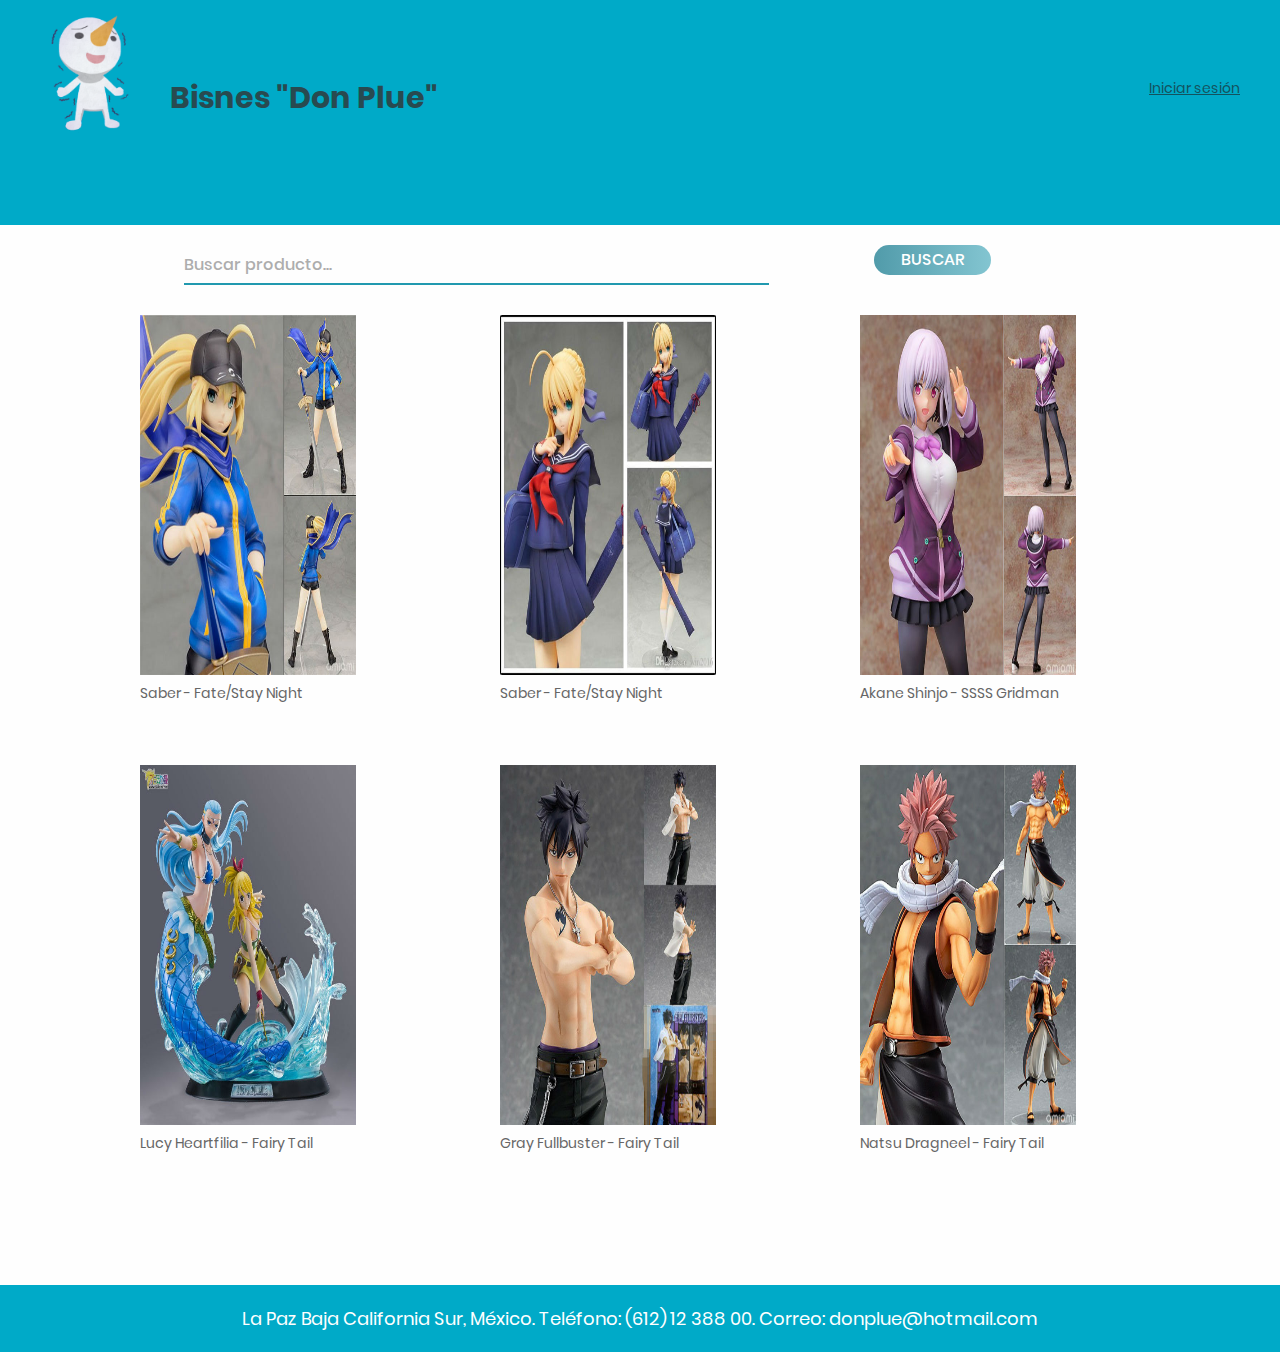
==== Inicio/index.html @ b4b6e998 "Inicio" ====
<!DOCTYPE html>
<html lang="es">
<head>
	<title>Inicio</title>
	<meta charset="UTF-8">
	<meta name="viewport" content="width=device-width, initial-scale=1">
	<link rel="icon" type="image/png" href="images/icons/pluee.png"/>
	<link rel="stylesheet" type="text/css" href="fonts/font-awesome-4.7.0/css/font-awesome.min.css">
	<link rel="stylesheet" type="text/css" href="fonts/iconic/css/material-design-iconic-font.min.css">
	<link rel="stylesheet" type="text/css" href="css/util.css">
	<link rel="stylesheet" type="text/css" href="css/main.css">
</head>
<body style="background: #FEFEFE" >	
	<div class="fondoHeader p-l-50">
		<img src="images/pluue.png" style="max-width:20%;width:auto;height:auto;" class="p-t-15">

		<span class="login100-form-title p-l-120">
			Bisnes "Don Plue"
		</span>

		<div class="flex-col-r p-r-40 inicio">
			<span class="right-auto">
				<a href="#">
					Iniciar sesión
				</a>
			</span>
		</div>
	</div>
	<main class="content">
		<div class="container-fluid">
			<div>
				<div class="">
					<input class="wrap-input100 input100" type="text" placeholder="Buscar producto...">

					<div class="container-login100-form-btn">
						<div class="wrap-login100-form-btn">
							<div class="login100-form-bgbtn"></div>
							<button class="login100-form-btn">
								Buscar
							</button>
						</div>
					</div>
				</div>
			</div>

			<div class="m-l-20">
				<div class="flex-c">
					<div class="noticia m-l-60">
						<img class ="not"src="images/saber.jpg">
						<p> Saber - Fate/Stay Night
					</div>
					<div class="noticia">
						<img class ="not"src="images/sabeer.jpg">
						<p> Saber - Fate/Stay Night
					</div>
					<div class="noticia">
						<img class ="not"src="images/ss.jpg">
						<p> Akane Shinjo - SSSS Gridman
					</div>
							
				</div>

				<div class="flex-c">
					<div class="noticia m-l-60">
						<img class ="not"src="images/lucy.jpg">
						<p> Lucy Heartfilia - Fairy Tail 
					</div>
					<div class="noticia">
						<img class ="not"src="images/gray.jpg">
						<p> Gray Fullbuster - Fairy Tail
					</div>
					<div class="noticia">
						<img class ="not"src="images/natsu.jpg">
						<p> Natsu Dragneel - Fairy Tail
					</div>	
				</div>
			</div>
		</div>
	</main>

	<footer class="footer fs-18 m-t-70">
		La Paz Baja California Sur, México. Teléfono: (612) 12 388 00. Correo: donplue@hotmail.com  	
	</footer> 
	

	<div id="dropDownSelect1"></div>
	
	<script src="js/main.js"></script>

</body>
</html>
---- Inicio/fonts/iconic/css/material-design-iconic-font.min.css ----
@font-face{font-family:Material-Design-Iconic-Font;src:url(../fonts/Material-Design-Iconic-Font.woff2?v=2.2.0) format('woff2'),url(../fonts/Material-Design-Iconic-Font.woff?v=2.2.0) format('woff'),url(../fonts/Material-Design-Iconic-Font.ttf?v=2.2.0) format('truetype')}.zmdi{display:inline-block;font:normal normal normal 14px/1 'Material-Design-Iconic-Font';font-size:inherit;text-rendering:auto;-webkit-font-smoothing:antialiased;-moz-osx-font-smoothing:grayscale}.zmdi-hc-lg{font-size:1.33333333em;line-height:.75em;vertical-align:-15%}.zmdi-hc-2x{font-size:2em}.zmdi-hc-3x{font-size:3em}.zmdi-hc-4x{font-size:4em}.zmdi-hc-5x{font-size:5em}.zmdi-hc-fw{width:1.28571429em;text-align:center}.zmdi-hc-ul{padding-left:0;margin-left:2.14285714em;list-style-type:none}.zmdi-hc-ul>li{position:relative}.zmdi-hc-li{position:absolute;left:-2.14285714em;width:2.14285714em;top:.14285714em;text-align:center}.zmdi-hc-li.zmdi-hc-lg{left:-1.85714286em}.zmdi-hc-border{padding:.1em .25em;border:solid .1em #9e9e9e;border-radius:2px}.zmdi-hc-border-circle{padding:.1em .25em;border:solid .1em #9e9e9e;border-radius:50%}.zmdi.pull-left{float:left;margin-right:.15em}.zmdi.pull-right{float:right;margin-left:.15em}.zmdi-hc-spin{-webkit-animation:zmdi-spin 1.5s infinite linear;animation:zmdi-spin 1.5s infinite linear}.zmdi-hc-spin-reverse{-webkit-animation:zmdi-spin-reverse 1.5s infinite linear;animation:zmdi-spin-reverse 1.5s infinite linear}@-webkit-keyframes zmdi-spin{0%{-webkit-transform:rotate(0deg);transform:rotate(0deg)}100%{-webkit-transform:rotate(359deg);transform:rotate(359deg)}}@keyframes zmdi-spin{0%{-webkit-transform:rotate(0deg);transform:rotate(0deg)}100%{-webkit-transform:rotate(359deg);transform:rotate(359deg)}}@-webkit-keyframes zmdi-spin-reverse{0%{-webkit-transform:rotate(0deg);transform:rotate(0deg)}100%{-webkit-transform:rotate(-359deg);transform:rotate(-359deg)}}@keyframes zmdi-spin-reverse{0%{-webkit-transform:rotate(0deg);transform:rotate(0deg)}100%{-webkit-transform:rotate(-359deg);transform:rotate(-359deg)}}.zmdi-hc-rotate-90{-webkit-transform:rotate(90deg);-ms-transform:rotate(90deg);transform:rotate(90deg)}.zmdi-hc-rotate-180{-webkit-transform:rotate(180deg);-ms-transform:rotate(180deg);transform:rotate(180deg)}.zmdi-hc-rotate-270{-webkit-transform:rotate(270deg);-ms-transform:rotate(270deg);transform:rotate(270deg)}.zmdi-hc-flip-horizontal{-webkit-transform:scale(-1,1);-ms-transform:scale(-1,1);transform:scale(-1,1)}.zmdi-hc-flip-vertical{-webkit-transform:scale(1,-1);-ms-transform:scale(1,-1);transform:scale(1,-1)}.zmdi-hc-stack{position:relative;display:inline-block;width:2em;height:2em;line-height:2em;vertical-align:middle}.zmdi-hc-stack-1x,.zmdi-hc-stack-2x{position:absolute;left:0;width:100%;text-align:center}.zmdi-hc-stack-1x{line-height:inherit}.zmdi-hc-stack-2x{font-size:2em}.zmdi-hc-inverse{color:#fff}.zmdi-3d-rotation:before{content:'\f101'}.zmdi-airplane-off:before{content:'\f102'}.zmdi-airplane:before{content:'\f103'}.zmdi-album:before{content:'\f104'}.zmdi-archive:before{content:'\f105'}.zmdi-assignment-account:before{content:'\f106'}.zmdi-assignment-alert:before{content:'\f107'}.zmdi-assignment-check:before{content:'\f108'}.zmdi-assignment-o:before{content:'\f109'}.zmdi-assignment-return:before{content:'\f10a'}.zmdi-assignment-returned:before{content:'\f10b'}.zmdi-assignment:before{content:'\f10c'}.zmdi-attachment-alt:before{content:'\f10d'}.zmdi-attachment:before{content:'\f10e'}.zmdi-audio:before{content:'\f10f'}.zmdi-badge-check:before{content:'\f110'}.zmdi-balance-wallet:before{content:'\f111'}.zmdi-balance:before{content:'\f112'}.zmdi-battery-alert:before{content:'\f113'}.zmdi-battery-flash:before{content:'\f114'}.zmdi-battery-unknown:before{content:'\f115'}.zmdi-battery:before{content:'\f116'}.zmdi-bike:before{content:'\f117'}.zmdi-block-alt:before{content:'\f118'}.zmdi-block:before{content:'\f119'}.zmdi-boat:before{content:'\f11a'}.zmdi-book-image:before{content:'\f11b'}.zmdi-book:before{content:'\f11c'}.zmdi-bookmark-outline:before{content:'\f11d'}.zmdi-bookmark:before{content:'\f11e'}.zmdi-brush:before{content:'\f11f'}.zmdi-bug:before{content:'\f120'}.zmdi-bus:before{content:'\f121'}.zmdi-cake:before{content:'\f122'}.zmdi-car-taxi:before{content:'\f123'}.zmdi-car-wash:before{content:'\f124'}.zmdi-car:before{content:'\f125'}.zmdi-card-giftcard:before{content:'\f126'}.zmdi-card-membership:before{content:'\f127'}.zmdi-card-travel:before{content:'\f128'}.zmdi-card:before{content:'\f129'}.zmdi-case-check:before{content:'\f12a'}.zmdi-case-download:before{content:'\f12b'}.zmdi-case-play:before{content:'\f12c'}.zmdi-case:before{content:'\f12d'}.zmdi-cast-connected:before{content:'\f12e'}.zmdi-cast:before{content:'\f12f'}.zmdi-chart-donut:before{content:'\f130'}.zmdi-chart:before{content:'\f131'}.zmdi-city-alt:before{content:'\f132'}.zmdi-city:before{content:'\f133'}.zmdi-close-circle-o:before{content:'\f134'}.zmdi-close-circle:before{content:'\f135'}.zmdi-close:before{content:'\f136'}.zmdi-cocktail:before{content:'\f137'}.zmdi-code-setting:before{content:'\f138'}.zmdi-code-smartphone:before{content:'\f139'}.zmdi-code:before{content:'\f13a'}.zmdi-coffee:before{content:'\f13b'}.zmdi-collection-bookmark:before{content:'\f13c'}.zmdi-collection-case-play:before{content:'\f13d'}.zmdi-collection-folder-image:before{content:'\f13e'}.zmdi-collection-image-o:before{content:'\f13f'}.zmdi-collection-image:before{content:'\f140'}.zmdi-collection-item-1:before{content:'\f141'}.zmdi-collection-item-2:before{content:'\f142'}.zmdi-collection-item-3:before{content:'\f143'}.zmdi-collection-item-4:before{content:'\f144'}.zmdi-collection-item-5:before{content:'\f145'}.zmdi-collection-item-6:before{content:'\f146'}.zmdi-collection-item-7:before{content:'\f147'}.zmdi-collection-item-8:before{content:'\f148'}.zmdi-collection-item-9-plus:before{content:'\f149'}.zmdi-collection-item-9:before{content:'\f14a'}.zmdi-collection-item:before{content:'\f14b'}.zmdi-collection-music:before{content:'\f14c'}.zmdi-collection-pdf:before{content:'\f14d'}.zmdi-collection-plus:before{content:'\f14e'}.zmdi-collection-speaker:before{content:'\f14f'}.zmdi-collection-text:before{content:'\f150'}.zmdi-collection-video:before{content:'\f151'}.zmdi-compass:before{content:'\f152'}.zmdi-cutlery:before{content:'\f153'}.zmdi-delete:before{content:'\f154'}.zmdi-dialpad:before{content:'\f155'}.zmdi-dns:before{content:'\f156'}.zmdi-drink:before{content:'\f157'}.zmdi-edit:before{content:'\f158'}.zmdi-email-open:before{content:'\f159'}.zmdi-email:before{content:'\f15a'}.zmdi-eye-off:before{content:'\f15b'}.zmdi-eye:before{content:'\f15c'}.zmdi-eyedropper:before{content:'\f15d'}.zmdi-favorite-outline:before{content:'\f15e'}.zmdi-favorite:before{content:'\f15f'}.zmdi-filter-list:before{content:'\f160'}.zmdi-fire:before{content:'\f161'}.zmdi-flag:before{content:'\f162'}.zmdi-flare:before{content:'\f163'}.zmdi-flash-auto:before{content:'\f164'}.zmdi-flash-off:before{content:'\f165'}.zmdi-flash:before{content:'\f166'}.zmdi-flip:before{content:'\f167'}.zmdi-flower-alt:before{content:'\f168'}.zmdi-flower:before{content:'\f169'}.zmdi-font:before{content:'\f16a'}.zmdi-fullscreen-alt:before{content:'\f16b'}.zmdi-fullscreen-exit:before{content:'\f16c'}.zmdi-fullscreen:before{content:'\f16d'}.zmdi-functions:before{content:'\f16e'}.zmdi-gas-station:before{content:'\f16f'}.zmdi-gesture:before{content:'\f170'}.zmdi-globe-alt:before{content:'\f171'}.zmdi-globe-lock:before{content:'\f172'}.zmdi-globe:before{content:'\f173'}.zmdi-graduation-cap:before{content:'\f174'}.zmdi-home:before{content:'\f175'}.zmdi-hospital-alt:before{content:'\f176'}.zmdi-hospital:before{content:'\f177'}.zmdi-hotel:before{content:'\f178'}.zmdi-hourglass-alt:before{content:'\f179'}.zmdi-hourglass-outline:before{content:'\f17a'}.zmdi-hourglass:before{content:'\f17b'}.zmdi-http:before{content:'\f17c'}.zmdi-image-alt:before{content:'\f17d'}.zmdi-image-o:before{content:'\f17e'}.zmdi-image:before{content:'\f17f'}.zmdi-inbox:before{content:'\f180'}.zmdi-invert-colors-off:before{content:'\f181'}.zmdi-invert-colors:before{content:'\f182'}.zmdi-key:before{content:'\f183'}.zmdi-label-alt-outline:before{content:'\f184'}.zmdi-label-alt:before{content:'\f185'}.zmdi-label-heart:before{content:'\f186'}.zmdi-label:before{content:'\f187'}.zmdi-labels:before{content:'\f188'}.zmdi-lamp:before{content:'\f189'}.zmdi-landscape:before{content:'\f18a'}.zmdi-layers-off:before{content:'\f18b'}.zmdi-layers:before{content:'\f18c'}.zmdi-library:before{content:'\f18d'}.zmdi-link:before{content:'\f18e'}.zmdi-lock-open:before{content:'\f18f'}.zmdi-lock-outline:before{content:'\f190'}.zmdi-lock:before{content:'\f191'}.zmdi-mail-reply-all:before{content:'\f192'}.zmdi-mail-reply:before{content:'\f193'}.zmdi-mail-send:before{content:'\f194'}.zmdi-mall:before{content:'\f195'}.zmdi-map:before{content:'\f196'}.zmdi-menu:before{content:'\f197'}.zmdi-money-box:before{content:'\f198'}.zmdi-money-off:before{content:'\f199'}.zmdi-money:before{content:'\f19a'}.zmdi-more-vert:before{content:'\f19b'}.zmdi-more:before{content:'\f19c'}.zmdi-movie-alt:before{content:'\f19d'}.zmdi-movie:before{content:'\f19e'}.zmdi-nature-people:before{content:'\f19f'}.zmdi-nature:before{content:'\f1a0'}.zmdi-navigation:before{content:'\f1a1'}.zmdi-open-in-browser:before{content:'\f1a2'}.zmdi-open-in-new:before{content:'\f1a3'}.zmdi-palette:before{content:'\f1a4'}.zmdi-parking:before{content:'\f1a5'}.zmdi-pin-account:before{content:'\f1a6'}.zmdi-pin-assistant:before{content:'\f1a7'}.zmdi-pin-drop:before{content:'\f1a8'}.zmdi-pin-help:before{content:'\f1a9'}.zmdi-pin-off:before{content:'\f1aa'}.zmdi-pin:before{content:'\f1ab'}.zmdi-pizza:before{content:'\f1ac'}.zmdi-plaster:before{content:'\f1ad'}.zmdi-power-setting:before{content:'\f1ae'}.zmdi-power:before{content:'\f1af'}.zmdi-print:before{content:'\f1b0'}.zmdi-puzzle-piece:before{content:'\f1b1'}.zmdi-quote:before{content:'\f1b2'}.zmdi-railway:before{content:'\f1b3'}.zmdi-receipt:before{content:'\f1b4'}.zmdi-refresh-alt:before{content:'\f1b5'}.zmdi-refresh-sync-alert:before{content:'\f1b6'}.zmdi-refresh-sync-off:before{content:'\f1b7'}.zmdi-refresh-sync:before{content:'\f1b8'}.zmdi-refresh:before{content:'\f1b9'}.zmdi-roller:before{content:'\f1ba'}.zmdi-ruler:before{content:'\f1bb'}.zmdi-scissors:before{content:'\f1bc'}.zmdi-screen-rotation-lock:before{content:'\f1bd'}.zmdi-screen-rotation:before{content:'\f1be'}.zmdi-search-for:before{content:'\f1bf'}.zmdi-search-in-file:before{content:'\f1c0'}.zmdi-search-in-page:before{content:'\f1c1'}.zmdi-search-replace:before{content:'\f1c2'}.zmdi-search:before{content:'\f1c3'}.zmdi-seat:before{content:'\f1c4'}.zmdi-settings-square:before{content:'\f1c5'}.zmdi-settings:before{content:'\f1c6'}.zmdi-shield-check:before{content:'\f1c7'}.zmdi-shield-security:before{content:'\f1c8'}.zmdi-shopping-basket:before{content:'\f1c9'}.zmdi-shopping-cart-plus:before{content:'\f1ca'}.zmdi-shopping-cart:before{content:'\f1cb'}.zmdi-sign-in:before{content:'\f1cc'}.zmdi-sort-amount-asc:before{content:'\f1cd'}.zmdi-sort-amount-desc:before{content:'\f1ce'}.zmdi-sort-asc:before{content:'\f1cf'}.zmdi-sort-desc:before{content:'\f1d0'}.zmdi-spellcheck:before{content:'\f1d1'}.zmdi-storage:before{content:'\f1d2'}.zmdi-store-24:before{content:'\f1d3'}.zmdi-store:before{content:'\f1d4'}.zmdi-subway:before{content:'\f1d5'}.zmdi-sun:before{content:'\f1d6'}.zmdi-tab-unselected:before{content:'\f1d7'}.zmdi-tab:before{content:'\f1d8'}.zmdi-tag-close:before{content:'\f1d9'}.zmdi-tag-more:before{content:'\f1da'}.zmdi-tag:before{content:'\f1db'}.zmdi-thumb-down:before{content:'\f1dc'}.zmdi-thumb-up-down:before{content:'\f1dd'}.zmdi-thumb-up:before{content:'\f1de'}.zmdi-ticket-star:before{content:'\f1df'}.zmdi-toll:before{content:'\f1e0'}.zmdi-toys:before{content:'\f1e1'}.zmdi-traffic:before{content:'\f1e2'}.zmdi-translate:before{content:'\f1e3'}.zmdi-triangle-down:before{content:'\f1e4'}.zmdi-triangle-up:before{content:'\f1e5'}.zmdi-truck:before{content:'\f1e6'}.zmdi-turning-sign:before{content:'\f1e7'}.zmdi-wallpaper:before{content:'\f1e8'}.zmdi-washing-machine:before{content:'\f1e9'}.zmdi-window-maximize:before{content:'\f1ea'}.zmdi-window-minimize:before{content:'\f1eb'}.zmdi-window-restore:before{content:'\f1ec'}.zmdi-wrench:before{content:'\f1ed'}.zmdi-zoom-in:before{content:'\f1ee'}.zmdi-zoom-out:before{content:'\f1ef'}.zmdi-alert-circle-o:before{content:'\f1f0'}.zmdi-alert-circle:before{content:'\f1f1'}.zmdi-alert-octagon:before{content:'\f1f2'}.zmdi-alert-polygon:before{content:'\f1f3'}.zmdi-alert-triangle:before{content:'\f1f4'}.zmdi-help-outline:before{content:'\f1f5'}.zmdi-help:before{content:'\f1f6'}.zmdi-info-outline:before{content:'\f1f7'}.zmdi-info:before{content:'\f1f8'}.zmdi-notifications-active:before{content:'\f1f9'}.zmdi-notifications-add:before{content:'\f1fa'}.zmdi-notifications-none:before{content:'\f1fb'}.zmdi-notifications-off:before{content:'\f1fc'}.zmdi-notifications-paused:before{content:'\f1fd'}.zmdi-notifications:before{content:'\f1fe'}.zmdi-account-add:before{content:'\f1ff'}.zmdi-account-box-mail:before{content:'\f200'}.zmdi-account-box-o:before{content:'\f201'}.zmdi-account-box-phone:before{content:'\f202'}.zmdi-account-box:before{content:'\f203'}.zmdi-account-calendar:before{content:'\f204'}.zmdi-account-circle:before{content:'\f205'}.zmdi-account-o:before{content:'\f206'}.zmdi-account:before{content:'\f207'}.zmdi-accounts-add:before{content:'\f208'}.zmdi-accounts-alt:before{content:'\f209'}.zmdi-accounts-list-alt:before{content:'\f20a'}.zmdi-accounts-list:before{content:'\f20b'}.zmdi-accounts-outline:before{content:'\f20c'}.zmdi-accounts:before{content:'\f20d'}.zmdi-face:before{content:'\f20e'}.zmdi-female:before{content:'\f20f'}.zmdi-male-alt:before{content:'\f210'}.zmdi-male-female:before{content:'\f211'}.zmdi-male:before{content:'\f212'}.zmdi-mood-bad:before{content:'\f213'}.zmdi-mood:before{content:'\f214'}.zmdi-run:before{content:'\f215'}.zmdi-walk:before{content:'\f216'}.zmdi-cloud-box:before{content:'\f217'}.zmdi-cloud-circle:before{content:'\f218'}.zmdi-cloud-done:before{content:'\f219'}.zmdi-cloud-download:before{content:'\f21a'}.zmdi-cloud-off:before{content:'\f21b'}.zmdi-cloud-outline-alt:before{content:'\f21c'}.zmdi-cloud-outline:before{content:'\f21d'}.zmdi-cloud-upload:before{content:'\f21e'}.zmdi-cloud:before{content:'\f21f'}.zmdi-download:before{content:'\f220'}.zmdi-file-plus:before{content:'\f221'}.zmdi-file-text:before{content:'\f222'}.zmdi-file:before{content:'\f223'}.zmdi-folder-outline:before{content:'\f224'}.zmdi-folder-person:before{content:'\f225'}.zmdi-folder-star-alt:before{content:'\f226'}.zmdi-folder-star:before{content:'\f227'}.zmdi-folder:before{content:'\f228'}.zmdi-gif:before{content:'\f229'}.zmdi-upload:before{content:'\f22a'}.zmdi-border-all:before{content:'\f22b'}.zmdi-border-bottom:before{content:'\f22c'}.zmdi-border-clear:before{content:'\f22d'}.zmdi-border-color:before{content:'\f22e'}.zmdi-border-horizontal:before{content:'\f22f'}.zmdi-border-inner:before{content:'\f230'}.zmdi-border-left:before{content:'\f231'}.zmdi-border-outer:before{content:'\f232'}.zmdi-border-right:before{content:'\f233'}.zmdi-border-style:before{content:'\f234'}.zmdi-border-top:before{content:'\f235'}.zmdi-border-vertical:before{content:'\f236'}.zmdi-copy:before{content:'\f237'}.zmdi-crop:before{content:'\f238'}.zmdi-format-align-center:before{content:'\f239'}.zmdi-format-align-justify:before{content:'\f23a'}.zmdi-format-align-left:before{content:'\f23b'}.zmdi-format-align-right:before{content:'\f23c'}.zmdi-format-bold:before{content:'\f23d'}.zmdi-format-clear-all:before{content:'\f23e'}.zmdi-format-clear:before{content:'\f23f'}.zmdi-format-color-fill:before{content:'\f240'}.zmdi-format-color-reset:before{content:'\f241'}.zmdi-format-color-text:before{content:'\f242'}.zmdi-format-indent-decrease:before{content:'\f243'}.zmdi-format-indent-increase:before{content:'\f244'}.zmdi-format-italic:before{content:'\f245'}.zmdi-format-line-spacing:before{content:'\f246'}.zmdi-format-list-bulleted:before{content:'\f247'}.zmdi-format-list-numbered:before{content:'\f248'}.zmdi-format-ltr:before{content:'\f249'}.zmdi-format-rtl:before{content:'\f24a'}.zmdi-format-size:before{content:'\f24b'}.zmdi-format-strikethrough-s:before{content:'\f24c'}.zmdi-format-strikethrough:before{content:'\f24d'}.zmdi-format-subject:before{content:'\f24e'}.zmdi-format-underlined:before{content:'\f24f'}.zmdi-format-valign-bottom:before{content:'\f250'}.zmdi-format-valign-center:before{content:'\f251'}.zmdi-format-valign-top:before{content:'\f252'}.zmdi-redo:before{content:'\f253'}.zmdi-select-all:before{content:'\f254'}.zmdi-space-bar:before{content:'\f255'}.zmdi-text-format:before{content:'\f256'}.zmdi-transform:before{content:'\f257'}.zmdi-undo:before{content:'\f258'}.zmdi-wrap-text:before{content:'\f259'}.zmdi-comment-alert:before{content:'\f25a'}.zmdi-comment-alt-text:before{content:'\f25b'}.zmdi-comment-alt:before{content:'\f25c'}.zmdi-comment-edit:before{content:'\f25d'}.zmdi-comment-image:before{content:'\f25e'}.zmdi-comment-list:before{content:'\f25f'}.zmdi-comment-more:before{content:'\f260'}.zmdi-comment-outline:before{content:'\f261'}.zmdi-comment-text-alt:before{content:'\f262'}.zmdi-comment-text:before{content:'\f263'}.zmdi-comment-video:before{content:'\f264'}.zmdi-comment:before{content:'\f265'}.zmdi-comments:before{content:'\f266'}.zmdi-check-all:before{content:'\f267'}.zmdi-check-circle-u:before{content:'\f268'}.zmdi-check-circle:before{content:'\f269'}.zmdi-check-square:before{content:'\f26a'}.zmdi-check:before{content:'\f26b'}.zmdi-circle-o:before{content:'\f26c'}.zmdi-circle:before{content:'\f26d'}.zmdi-dot-circle-alt:before{content:'\f26e'}.zmdi-dot-circle:before{content:'\f26f'}.zmdi-minus-circle-outline:before{content:'\f270'}.zmdi-minus-circle:before{content:'\f271'}.zmdi-minus-square:before{content:'\f272'}.zmdi-minus:before{content:'\f273'}.zmdi-plus-circle-o-duplicate:before{content:'\f274'}.zmdi-plus-circle-o:before{content:'\f275'}.zmdi-plus-circle:before{content:'\f276'}.zmdi-plus-square:before{content:'\f277'}.zmdi-plus:before{content:'\f278'}.zmdi-square-o:before{content:'\f279'}.zmdi-star-circle:before{content:'\f27a'}.zmdi-star-half:before{content:'\f27b'}.zmdi-star-outline:before{content:'\f27c'}.zmdi-star:before{content:'\f27d'}.zmdi-bluetooth-connected:before{content:'\f27e'}.zmdi-bluetooth-off:before{content:'\f27f'}.zmdi-bluetooth-search:before{content:'\f280'}.zmdi-bluetooth-setting:before{content:'\f281'}.zmdi-bluetooth:before{content:'\f282'}.zmdi-camera-add:before{content:'\f283'}.zmdi-camera-alt:before{content:'\f284'}.zmdi-camera-bw:before{content:'\f285'}.zmdi-camera-front:before{content:'\f286'}.zmdi-camera-mic:before{content:'\f287'}.zmdi-camera-party-mode:before{content:'\f288'}.zmdi-camera-rear:before{content:'\f289'}.zmdi-camera-roll:before{content:'\f28a'}.zmdi-camera-switch:before{content:'\f28b'}.zmdi-camera:before{content:'\f28c'}.zmdi-card-alert:before{content:'\f28d'}.zmdi-card-off:before{content:'\f28e'}.zmdi-card-sd:before{content:'\f28f'}.zmdi-card-sim:before{content:'\f290'}.zmdi-desktop-mac:before{content:'\f291'}.zmdi-desktop-windows:before{content:'\f292'}.zmdi-device-hub:before{content:'\f293'}.zmdi-devices-off:before{content:'\f294'}.zmdi-devices:before{content:'\f295'}.zmdi-dock:before{content:'\f296'}.zmdi-floppy:before{content:'\f297'}.zmdi-gamepad:before{content:'\f298'}.zmdi-gps-dot:before{content:'\f299'}.zmdi-gps-off:before{content:'\f29a'}.zmdi-gps:before{content:'\f29b'}.zmdi-headset-mic:before{content:'\f29c'}.zmdi-headset:before{content:'\f29d'}.zmdi-input-antenna:before{content:'\f29e'}.zmdi-input-composite:before{content:'\f29f'}.zmdi-input-hdmi:before{content:'\f2a0'}.zmdi-input-power:before{content:'\f2a1'}.zmdi-input-svideo:before{content:'\f2a2'}.zmdi-keyboard-hide:before{content:'\f2a3'}.zmdi-keyboard:before{content:'\f2a4'}.zmdi-laptop-chromebook:before{content:'\f2a5'}.zmdi-laptop-mac:before{content:'\f2a6'}.zmdi-laptop:before{content:'\f2a7'}.zmdi-mic-off:before{content:'\f2a8'}.zmdi-mic-outline:before{content:'\f2a9'}.zmdi-mic-setting:before{content:'\f2aa'}.zmdi-mic:before{content:'\f2ab'}.zmdi-mouse:before{content:'\f2ac'}.zmdi-network-alert:before{content:'\f2ad'}.zmdi-network-locked:before{content:'\f2ae'}.zmdi-network-off:before{content:'\f2af'}.zmdi-network-outline:before{content:'\f2b0'}.zmdi-network-setting:before{content:'\f2b1'}.zmdi-network:before{content:'\f2b2'}.zmdi-phone-bluetooth:before{content:'\f2b3'}.zmdi-phone-end:before{content:'\f2b4'}.zmdi-phone-forwarded:before{content:'\f2b5'}.zmdi-phone-in-talk:before{content:'\f2b6'}.zmdi-phone-locked:before{content:'\f2b7'}.zmdi-phone-missed:before{content:'\f2b8'}.zmdi-phone-msg:before{content:'\f2b9'}.zmdi-phone-paused:before{content:'\f2ba'}.zmdi-phone-ring:before{content:'\f2bb'}.zmdi-phone-setting:before{content:'\f2bc'}.zmdi-phone-sip:before{content:'\f2bd'}.zmdi-phone:before{content:'\f2be'}.zmdi-portable-wifi-changes:before{content:'\f2bf'}.zmdi-portable-wifi-off:before{content:'\f2c0'}.zmdi-portable-wifi:before{content:'\f2c1'}.zmdi-radio:before{content:'\f2c2'}.zmdi-reader:before{content:'\f2c3'}.zmdi-remote-control-alt:before{content:'\f2c4'}.zmdi-remote-control:before{content:'\f2c5'}.zmdi-router:before{content:'\f2c6'}.zmdi-scanner:before{content:'\f2c7'}.zmdi-smartphone-android:before{content:'\f2c8'}.zmdi-smartphone-download:before{content:'\f2c9'}.zmdi-smartphone-erase:before{content:'\f2ca'}.zmdi-smartphone-info:before{content:'\f2cb'}.zmdi-smartphone-iphone:before{content:'\f2cc'}.zmdi-smartphone-landscape-lock:before{content:'\f2cd'}.zmdi-smartphone-landscape:before{content:'\f2ce'}.zmdi-smartphone-lock:before{content:'\f2cf'}.zmdi-smartphone-portrait-lock:before{content:'\f2d0'}.zmdi-smartphone-ring:before{content:'\f2d1'}.zmdi-smartphone-setting:before{content:'\f2d2'}.zmdi-smartphone-setup:before{content:'\f2d3'}.zmdi-smartphone:before{content:'\f2d4'}.zmdi-speaker:before{content:'\f2d5'}.zmdi-tablet-android:before{content:'\f2d6'}.zmdi-tablet-mac:before{content:'\f2d7'}.zmdi-tablet:before{content:'\f2d8'}.zmdi-tv-alt-play:before{content:'\f2d9'}.zmdi-tv-list:before{content:'\f2da'}.zmdi-tv-play:before{content:'\f2db'}.zmdi-tv:before{content:'\f2dc'}.zmdi-usb:before{content:'\f2dd'}.zmdi-videocam-off:before{content:'\f2de'}.zmdi-videocam-switch:before{content:'\f2df'}.zmdi-videocam:before{content:'\f2e0'}.zmdi-watch:before{content:'\f2e1'}.zmdi-wifi-alt-2:before{content:'\f2e2'}.zmdi-wifi-alt:before{content:'\f2e3'}.zmdi-wifi-info:before{content:'\f2e4'}.zmdi-wifi-lock:before{content:'\f2e5'}.zmdi-wifi-off:before{content:'\f2e6'}.zmdi-wifi-outline:before{content:'\f2e7'}.zmdi-wifi:before{content:'\f2e8'}.zmdi-arrow-left-bottom:before{content:'\f2e9'}.zmdi-arrow-left:before{content:'\f2ea'}.zmdi-arrow-merge:before{content:'\f2eb'}.zmdi-arrow-missed:before{content:'\f2ec'}.zmdi-arrow-right-top:before{content:'\f2ed'}.zmdi-arrow-right:before{content:'\f2ee'}.zmdi-arrow-split:before{content:'\f2ef'}.zmdi-arrows:before{content:'\f2f0'}.zmdi-caret-down-circle:before{content:'\f2f1'}.zmdi-caret-down:before{content:'\f2f2'}.zmdi-caret-left-circle:before{content:'\f2f3'}.zmdi-caret-left:before{content:'\f2f4'}.zmdi-caret-right-circle:before{content:'\f2f5'}.zmdi-caret-right:before{content:'\f2f6'}.zmdi-caret-up-circle:before{content:'\f2f7'}.zmdi-caret-up:before{content:'\f2f8'}.zmdi-chevron-down:before{content:'\f2f9'}.zmdi-chevron-left:before{content:'\f2fa'}.zmdi-chevron-right:before{content:'\f2fb'}.zmdi-chevron-up:before{content:'\f2fc'}.zmdi-forward:before{content:'\f2fd'}.zmdi-long-arrow-down:before{content:'\f2fe'}.zmdi-long-arrow-left:before{content:'\f2ff'}.zmdi-long-arrow-return:before{content:'\f300'}.zmdi-long-arrow-right:before{content:'\f301'}.zmdi-long-arrow-tab:before{content:'\f302'}.zmdi-long-arrow-up:before{content:'\f303'}.zmdi-rotate-ccw:before{content:'\f304'}.zmdi-rotate-cw:before{content:'\f305'}.zmdi-rotate-left:before{content:'\f306'}.zmdi-rotate-right:before{content:'\f307'}.zmdi-square-down:before{content:'\f308'}.zmdi-square-right:before{content:'\f309'}.zmdi-swap-alt:before{content:'\f30a'}.zmdi-swap-vertical-circle:before{content:'\f30b'}.zmdi-swap-vertical:before{content:'\f30c'}.zmdi-swap:before{content:'\f30d'}.zmdi-trending-down:before{content:'\f30e'}.zmdi-trending-flat:before{content:'\f30f'}.zmdi-trending-up:before{content:'\f310'}.zmdi-unfold-less:before{content:'\f311'}.zmdi-unfold-more:before{content:'\f312'}.zmdi-apps:before{content:'\f313'}.zmdi-grid-off:before{content:'\f314'}.zmdi-grid:before{content:'\f315'}.zmdi-view-agenda:before{content:'\f316'}.zmdi-view-array:before{content:'\f317'}.zmdi-view-carousel:before{content:'\f318'}.zmdi-view-column:before{content:'\f319'}.zmdi-view-comfy:before{content:'\f31a'}.zmdi-view-compact:before{content:'\f31b'}.zmdi-view-dashboard:before{content:'\f31c'}.zmdi-view-day:before{content:'\f31d'}.zmdi-view-headline:before{content:'\f31e'}.zmdi-view-list-alt:before{content:'\f31f'}.zmdi-view-list:before{content:'\f320'}.zmdi-view-module:before{content:'\f321'}.zmdi-view-quilt:before{content:'\f322'}.zmdi-view-stream:before{content:'\f323'}.zmdi-view-subtitles:before{content:'\f324'}.zmdi-view-toc:before{content:'\f325'}.zmdi-view-web:before{content:'\f326'}.zmdi-view-week:before{content:'\f327'}.zmdi-widgets:before{content:'\f328'}.zmdi-alarm-check:before{content:'\f329'}.zmdi-alarm-off:before{content:'\f32a'}.zmdi-alarm-plus:before{content:'\f32b'}.zmdi-alarm-snooze:before{content:'\f32c'}.zmdi-alarm:before{content:'\f32d'}.zmdi-calendar-alt:before{content:'\f32e'}.zmdi-calendar-check:before{content:'\f32f'}.zmdi-calendar-close:before{content:'\f330'}.zmdi-calendar-note:before{content:'\f331'}.zmdi-calendar:before{content:'\f332'}.zmdi-time-countdown:before{content:'\f333'}.zmdi-time-interval:before{content:'\f334'}.zmdi-time-restore-setting:before{content:'\f335'}.zmdi-time-restore:before{content:'\f336'}.zmdi-time:before{content:'\f337'}.zmdi-timer-off:before{content:'\f338'}.zmdi-timer:before{content:'\f339'}.zmdi-android-alt:before{content:'\f33a'}.zmdi-android:before{content:'\f33b'}.zmdi-apple:before{content:'\f33c'}.zmdi-behance:before{content:'\f33d'}.zmdi-codepen:before{content:'\f33e'}.zmdi-dribbble:before{content:'\f33f'}.zmdi-dropbox:before{content:'\f340'}.zmdi-evernote:before{content:'\f341'}.zmdi-facebook-box:before{content:'\f342'}.zmdi-facebook:before{content:'\f343'}.zmdi-github-box:before{content:'\f344'}.zmdi-github:before{content:'\f345'}.zmdi-google-drive:before{content:'\f346'}.zmdi-google-earth:before{content:'\f347'}.zmdi-google-glass:before{content:'\f348'}.zmdi-google-maps:before{content:'\f349'}.zmdi-google-pages:before{content:'\f34a'}.zmdi-google-play:before{content:'\f34b'}.zmdi-google-plus-box:before{content:'\f34c'}.zmdi-google-plus:before{content:'\f34d'}.zmdi-google:before{content:'\f34e'}.zmdi-instagram:before{content:'\f34f'}.zmdi-language-css3:before{content:'\f350'}.zmdi-language-html5:before{content:'\f351'}.zmdi-language-javascript:before{content:'\f352'}.zmdi-language-python-alt:before{content:'\f353'}.zmdi-language-python:before{content:'\f354'}.zmdi-lastfm:before{content:'\f355'}.zmdi-linkedin-box:before{content:'\f356'}.zmdi-paypal:before{content:'\f357'}.zmdi-pinterest-box:before{content:'\f358'}.zmdi-pocket:before{content:'\f359'}.zmdi-polymer:before{content:'\f35a'}.zmdi-share:before{content:'\f35b'}.zmdi-stackoverflow:before{content:'\f35c'}.zmdi-steam-square:before{content:'\f35d'}.zmdi-steam:before{content:'\f35e'}.zmdi-twitter-box:before{content:'\f35f'}.zmdi-twitter:before{content:'\f360'}.zmdi-vk:before{content:'\f361'}.zmdi-wikipedia:before{content:'\f362'}.zmdi-windows:before{content:'\f363'}.zmdi-aspect-ratio-alt:before{content:'\f364'}.zmdi-aspect-ratio:before{content:'\f365'}.zmdi-blur-circular:before{content:'\f366'}.zmdi-blur-linear:before{content:'\f367'}.zmdi-blur-off:before{content:'\f368'}.zmdi-blur:before{content:'\f369'}.zmdi-brightness-2:before{content:'\f36a'}.zmdi-brightness-3:before{content:'\f36b'}.zmdi-brightness-4:before{content:'\f36c'}.zmdi-brightness-5:before{content:'\f36d'}.zmdi-brightness-6:before{content:'\f36e'}.zmdi-brightness-7:before{content:'\f36f'}.zmdi-brightness-auto:before{content:'\f370'}.zmdi-brightness-setting:before{content:'\f371'}.zmdi-broken-image:before{content:'\f372'}.zmdi-center-focus-strong:before{content:'\f373'}.zmdi-center-focus-weak:before{content:'\f374'}.zmdi-compare:before{content:'\f375'}.zmdi-crop-16-9:before{content:'\f376'}.zmdi-crop-3-2:before{content:'\f377'}.zmdi-crop-5-4:before{content:'\f378'}.zmdi-crop-7-5:before{content:'\f379'}.zmdi-crop-din:before{content:'\f37a'}.zmdi-crop-free:before{content:'\f37b'}.zmdi-crop-landscape:before{content:'\f37c'}.zmdi-crop-portrait:before{content:'\f37d'}.zmdi-crop-square:before{content:'\f37e'}.zmdi-exposure-alt:before{content:'\f37f'}.zmdi-exposure:before{content:'\f380'}.zmdi-filter-b-and-w:before{content:'\f381'}.zmdi-filter-center-focus:before{content:'\f382'}.zmdi-filter-frames:before{content:'\f383'}.zmdi-filter-tilt-shift:before{content:'\f384'}.zmdi-gradient:before{content:'\f385'}.zmdi-grain:before{content:'\f386'}.zmdi-graphic-eq:before{content:'\f387'}.zmdi-hdr-off:before{content:'\f388'}.zmdi-hdr-strong:before{content:'\f389'}.zmdi-hdr-weak:before{content:'\f38a'}.zmdi-hdr:before{content:'\f38b'}.zmdi-iridescent:before{content:'\f38c'}.zmdi-leak-off:before{content:'\f38d'}.zmdi-leak:before{content:'\f38e'}.zmdi-looks:before{content:'\f38f'}.zmdi-loupe:before{content:'\f390'}.zmdi-panorama-horizontal:before{content:'\f391'}.zmdi-panorama-vertical:before{content:'\f392'}.zmdi-panorama-wide-angle:before{content:'\f393'}.zmdi-photo-size-select-large:before{content:'\f394'}.zmdi-photo-size-select-small:before{content:'\f395'}.zmdi-picture-in-picture:before{content:'\f396'}.zmdi-slideshow:before{content:'\f397'}.zmdi-texture:before{content:'\f398'}.zmdi-tonality:before{content:'\f399'}.zmdi-vignette:before{content:'\f39a'}.zmdi-wb-auto:before{content:'\f39b'}.zmdi-eject-alt:before{content:'\f39c'}.zmdi-eject:before{content:'\f39d'}.zmdi-equalizer:before{content:'\f39e'}.zmdi-fast-forward:before{content:'\f39f'}.zmdi-fast-rewind:before{content:'\f3a0'}.zmdi-forward-10:before{content:'\f3a1'}.zmdi-forward-30:before{content:'\f3a2'}.zmdi-forward-5:before{content:'\f3a3'}.zmdi-hearing:before{content:'\f3a4'}.zmdi-pause-circle-outline:before{content:'\f3a5'}.zmdi-pause-circle:before{content:'\f3a6'}.zmdi-pause:before{content:'\f3a7'}.zmdi-play-circle-outline:before{content:'\f3a8'}.zmdi-play-circle:before{content:'\f3a9'}.zmdi-play:before{content:'\f3aa'}.zmdi-playlist-audio:before{content:'\f3ab'}.zmdi-playlist-plus:before{content:'\f3ac'}.zmdi-repeat-one:before{content:'\f3ad'}.zmdi-repeat:before{content:'\f3ae'}.zmdi-replay-10:before{content:'\f3af'}.zmdi-replay-30:before{content:'\f3b0'}.zmdi-replay-5:before{content:'\f3b1'}.zmdi-replay:before{content:'\f3b2'}.zmdi-shuffle:before{content:'\f3b3'}.zmdi-skip-next:before{content:'\f3b4'}.zmdi-skip-previous:before{content:'\f3b5'}.zmdi-stop:before{content:'\f3b6'}.zmdi-surround-sound:before{content:'\f3b7'}.zmdi-tune:before{content:'\f3b8'}.zmdi-volume-down:before{content:'\f3b9'}.zmdi-volume-mute:before{content:'\f3ba'}.zmdi-volume-off:before{content:'\f3bb'}.zmdi-volume-up:before{content:'\f3bc'}.zmdi-n-1-square:before{content:'\f3bd'}.zmdi-n-2-square:before{content:'\f3be'}.zmdi-n-3-square:before{content:'\f3bf'}.zmdi-n-4-square:before{content:'\f3c0'}.zmdi-n-5-square:before{content:'\f3c1'}.zmdi-n-6-square:before{content:'\f3c2'}.zmdi-neg-1:before{content:'\f3c3'}.zmdi-neg-2:before{content:'\f3c4'}.zmdi-plus-1:before{content:'\f3c5'}.zmdi-plus-2:before{content:'\f3c6'}.zmdi-sec-10:before{content:'\f3c7'}.zmdi-sec-3:before{content:'\f3c8'}.zmdi-zero:before{content:'\f3c9'}.zmdi-airline-seat-flat-angled:before{content:'\f3ca'}.zmdi-airline-seat-flat:before{content:'\f3cb'}.zmdi-airline-seat-individual-suite:before{content:'\f3cc'}.zmdi-airline-seat-legroom-extra:before{content:'\f3cd'}.zmdi-airline-seat-legroom-normal:before{content:'\f3ce'}.zmdi-airline-seat-legroom-reduced:before{content:'\f3cf'}.zmdi-airline-seat-recline-extra:before{content:'\f3d0'}.zmdi-airline-seat-recline-normal:before{content:'\f3d1'}.zmdi-airplay:before{content:'\f3d2'}.zmdi-closed-caption:before{content:'\f3d3'}.zmdi-confirmation-number:before{content:'\f3d4'}.zmdi-developer-board:before{content:'\f3d5'}.zmdi-disc-full:before{content:'\f3d6'}.zmdi-explicit:before{content:'\f3d7'}.zmdi-flight-land:before{content:'\f3d8'}.zmdi-flight-takeoff:before{content:'\f3d9'}.zmdi-flip-to-back:before{content:'\f3da'}.zmdi-flip-to-front:before{content:'\f3db'}.zmdi-group-work:before{content:'\f3dc'}.zmdi-hd:before{content:'\f3dd'}.zmdi-hq:before{content:'\f3de'}.zmdi-markunread-mailbox:before{content:'\f3df'}.zmdi-memory:before{content:'\f3e0'}.zmdi-nfc:before{content:'\f3e1'}.zmdi-play-for-work:before{content:'\f3e2'}.zmdi-power-input:before{content:'\f3e3'}.zmdi-present-to-all:before{content:'\f3e4'}.zmdi-satellite:before{content:'\f3e5'}.zmdi-tap-and-play:before{content:'\f3e6'}.zmdi-vibration:before{content:'\f3e7'}.zmdi-voicemail:before{content:'\f3e8'}.zmdi-group:before{content:'\f3e9'}.zmdi-rss:before{content:'\f3ea'}.zmdi-shape:before{content:'\f3eb'}.zmdi-spinner:before{content:'\f3ec'}.zmdi-ungroup:before{content:'\f3ed'}.zmdi-500px:before{content:'\f3ee'}.zmdi-8tracks:before{content:'\f3ef'}.zmdi-amazon:before{content:'\f3f0'}.zmdi-blogger:before{content:'\f3f1'}.zmdi-delicious:before{content:'\f3f2'}.zmdi-disqus:before{content:'\f3f3'}.zmdi-flattr:before{content:'\f3f4'}.zmdi-flickr:before{content:'\f3f5'}.zmdi-github-alt:before{content:'\f3f6'}.zmdi-google-old:before{content:'\f3f7'}.zmdi-linkedin:before{content:'\f3f8'}.zmdi-odnoklassniki:before{content:'\f3f9'}.zmdi-outlook:before{content:'\f3fa'}.zmdi-paypal-alt:before{content:'\f3fb'}.zmdi-pinterest:before{content:'\f3fc'}.zmdi-playstation:before{content:'\f3fd'}.zmdi-reddit:before{content:'\f3fe'}.zmdi-skype:before{content:'\f3ff'}.zmdi-slideshare:before{content:'\f400'}.zmdi-soundcloud:before{content:'\f401'}.zmdi-tumblr:before{content:'\f402'}.zmdi-twitch:before{content:'\f403'}.zmdi-vimeo:before{content:'\f404'}.zmdi-whatsapp:before{content:'\f405'}.zmdi-xbox:before{content:'\f406'}.zmdi-yahoo:before{content:'\f407'}.zmdi-youtube-play:before{content:'\f408'}.zmdi-youtube:before{content:'\f409'}.zmdi-3d-rotation:before{content:'\f101'}.zmdi-airplane-off:before{content:'\f102'}.zmdi-airplane:before{content:'\f103'}.zmdi-album:before{content:'\f104'}.zmdi-archive:before{content:'\f105'}.zmdi-assignment-account:before{content:'\f106'}.zmdi-assignment-alert:before{content:'\f107'}.zmdi-assignment-check:before{content:'\f108'}.zmdi-assignment-o:before{content:'\f109'}.zmdi-assignment-return:before{content:'\f10a'}.zmdi-assignment-returned:before{content:'\f10b'}.zmdi-assignment:before{content:'\f10c'}.zmdi-attachment-alt:before{content:'\f10d'}.zmdi-attachment:before{content:'\f10e'}.zmdi-audio:before{content:'\f10f'}.zmdi-badge-check:before{content:'\f110'}.zmdi-balance-wallet:before{content:'\f111'}.zmdi-balance:before{content:'\f112'}.zmdi-battery-alert:before{content:'\f113'}.zmdi-battery-flash:before{content:'\f114'}.zmdi-battery-unknown:before{content:'\f115'}.zmdi-battery:before{content:'\f116'}.zmdi-bike:before{content:'\f117'}.zmdi-block-alt:before{content:'\f118'}.zmdi-block:before{content:'\f119'}.zmdi-boat:before{content:'\f11a'}.zmdi-book-image:before{content:'\f11b'}.zmdi-book:before{content:'\f11c'}.zmdi-bookmark-outline:before{content:'\f11d'}.zmdi-bookmark:before{content:'\f11e'}.zmdi-brush:before{content:'\f11f'}.zmdi-bug:before{content:'\f120'}.zmdi-bus:before{content:'\f121'}.zmdi-cake:before{content:'\f122'}.zmdi-car-taxi:before{content:'\f123'}.zmdi-car-wash:before{content:'\f124'}.zmdi-car:before{content:'\f125'}.zmdi-card-giftcard:before{content:'\f126'}.zmdi-card-membership:before{content:'\f127'}.zmdi-card-travel:before{content:'\f128'}.zmdi-card:before{content:'\f129'}.zmdi-case-check:before{content:'\f12a'}.zmdi-case-download:before{content:'\f12b'}.zmdi-case-play:before{content:'\f12c'}.zmdi-case:before{content:'\f12d'}.zmdi-cast-connected:before{content:'\f12e'}.zmdi-cast:before{content:'\f12f'}.zmdi-chart-donut:before{content:'\f130'}.zmdi-chart:before{content:'\f131'}.zmdi-city-alt:before{content:'\f132'}.zmdi-city:before{content:'\f133'}.zmdi-close-circle-o:before{content:'\f134'}.zmdi-close-circle:before{content:'\f135'}.zmdi-close:before{content:'\f136'}.zmdi-cocktail:before{content:'\f137'}.zmdi-code-setting:before{content:'\f138'}.zmdi-code-smartphone:before{content:'\f139'}.zmdi-code:before{content:'\f13a'}.zmdi-coffee:before{content:'\f13b'}.zmdi-collection-bookmark:before{content:'\f13c'}.zmdi-collection-case-play:before{content:'\f13d'}.zmdi-collection-folder-image:before{content:'\f13e'}.zmdi-collection-image-o:before{content:'\f13f'}.zmdi-collection-image:before{content:'\f140'}.zmdi-collection-item-1:before{content:'\f141'}.zmdi-collection-item-2:before{content:'\f142'}.zmdi-collection-item-3:before{content:'\f143'}.zmdi-collection-item-4:before{content:'\f144'}.zmdi-collection-item-5:before{content:'\f145'}.zmdi-collection-item-6:before{content:'\f146'}.zmdi-collection-item-7:before{content:'\f147'}.zmdi-collection-item-8:before{content:'\f148'}.zmdi-collection-item-9-plus:before{content:'\f149'}.zmdi-collection-item-9:before{content:'\f14a'}.zmdi-collection-item:before{content:'\f14b'}.zmdi-collection-music:before{content:'\f14c'}.zmdi-collection-pdf:before{content:'\f14d'}.zmdi-collection-plus:before{content:'\f14e'}.zmdi-collection-speaker:before{content:'\f14f'}.zmdi-collection-text:before{content:'\f150'}.zmdi-collection-video:before{content:'\f151'}.zmdi-compass:before{content:'\f152'}.zmdi-cutlery:before{content:'\f153'}.zmdi-delete:before{content:'\f154'}.zmdi-dialpad:before{content:'\f155'}.zmdi-dns:before{content:'\f156'}.zmdi-drink:before{content:'\f157'}.zmdi-edit:before{content:'\f158'}.zmdi-email-open:before{content:'\f159'}.zmdi-email:before{content:'\f15a'}.zmdi-eye-off:before{content:'\f15b'}.zmdi-eye:before{content:'\f15c'}.zmdi-eyedropper:before{content:'\f15d'}.zmdi-favorite-outline:before{content:'\f15e'}.zmdi-favorite:before{content:'\f15f'}.zmdi-filter-list:before{content:'\f160'}.zmdi-fire:before{content:'\f161'}.zmdi-flag:before{content:'\f162'}.zmdi-flare:before{content:'\f163'}.zmdi-flash-auto:before{content:'\f164'}.zmdi-flash-off:before{content:'\f165'}.zmdi-flash:before{content:'\f166'}.zmdi-flip:before{content:'\f167'}.zmdi-flower-alt:before{content:'\f168'}.zmdi-flower:before{content:'\f169'}.zmdi-font:before{content:'\f16a'}.zmdi-fullscreen-alt:before{content:'\f16b'}.zmdi-fullscreen-exit:before{content:'\f16c'}.zmdi-fullscreen:before{content:'\f16d'}.zmdi-functions:before{content:'\f16e'}.zmdi-gas-station:before{content:'\f16f'}.zmdi-gesture:before{content:'\f170'}.zmdi-globe-alt:before{content:'\f171'}.zmdi-globe-lock:before{content:'\f172'}.zmdi-globe:before{content:'\f173'}.zmdi-graduation-cap:before{content:'\f174'}.zmdi-home:before{content:'\f175'}.zmdi-hospital-alt:before{content:'\f176'}.zmdi-hospital:before{content:'\f177'}.zmdi-hotel:before{content:'\f178'}.zmdi-hourglass-alt:before{content:'\f179'}.zmdi-hourglass-outline:before{content:'\f17a'}.zmdi-hourglass:before{content:'\f17b'}.zmdi-http:before{content:'\f17c'}.zmdi-image-alt:before{content:'\f17d'}.zmdi-image-o:before{content:'\f17e'}.zmdi-image:before{content:'\f17f'}.zmdi-inbox:before{content:'\f180'}.zmdi-invert-colors-off:before{content:'\f181'}.zmdi-invert-colors:before{content:'\f182'}.zmdi-key:before{content:'\f183'}.zmdi-label-alt-outline:before{content:'\f184'}.zmdi-label-alt:before{content:'\f185'}.zmdi-label-heart:before{content:'\f186'}.zmdi-label:before{content:'\f187'}.zmdi-labels:before{content:'\f188'}.zmdi-lamp:before{content:'\f189'}.zmdi-landscape:before{content:'\f18a'}.zmdi-layers-off:before{content:'\f18b'}.zmdi-layers:before{content:'\f18c'}.zmdi-library:before{content:'\f18d'}.zmdi-link:before{content:'\f18e'}.zmdi-lock-open:before{content:'\f18f'}.zmdi-lock-outline:before{content:'\f190'}.zmdi-lock:before{content:'\f191'}.zmdi-mail-reply-all:before{content:'\f192'}.zmdi-mail-reply:before{content:'\f193'}.zmdi-mail-send:before{content:'\f194'}.zmdi-mall:before{content:'\f195'}.zmdi-map:before{content:'\f196'}.zmdi-menu:before{content:'\f197'}.zmdi-money-box:before{content:'\f198'}.zmdi-money-off:before{content:'\f199'}.zmdi-money:before{content:'\f19a'}.zmdi-more-vert:before{content:'\f19b'}.zmdi-more:before{content:'\f19c'}.zmdi-movie-alt:before{content:'\f19d'}.zmdi-movie:before{content:'\f19e'}.zmdi-nature-people:before{content:'\f19f'}.zmdi-nature:before{content:'\f1a0'}.zmdi-navigation:before{content:'\f1a1'}.zmdi-open-in-browser:before{content:'\f1a2'}.zmdi-open-in-new:before{content:'\f1a3'}.zmdi-palette:before{content:'\f1a4'}.zmdi-parking:before{content:'\f1a5'}.zmdi-pin-account:before{content:'\f1a6'}.zmdi-pin-assistant:before{content:'\f1a7'}.zmdi-pin-drop:before{content:'\f1a8'}.zmdi-pin-help:before{content:'\f1a9'}.zmdi-pin-off:before{content:'\f1aa'}.zmdi-pin:before{content:'\f1ab'}.zmdi-pizza:before{content:'\f1ac'}.zmdi-plaster:before{content:'\f1ad'}.zmdi-power-setting:before{content:'\f1ae'}.zmdi-power:before{content:'\f1af'}.zmdi-print:before{content:'\f1b0'}.zmdi-puzzle-piece:before{content:'\f1b1'}.zmdi-quote:before{content:'\f1b2'}.zmdi-railway:before{content:'\f1b3'}.zmdi-receipt:before{content:'\f1b4'}.zmdi-refresh-alt:before{content:'\f1b5'}.zmdi-refresh-sync-alert:before{content:'\f1b6'}.zmdi-refresh-sync-off:before{content:'\f1b7'}.zmdi-refresh-sync:before{content:'\f1b8'}.zmdi-refresh:before{content:'\f1b9'}.zmdi-roller:before{content:'\f1ba'}.zmdi-ruler:before{content:'\f1bb'}.zmdi-scissors:before{content:'\f1bc'}.zmdi-screen-rotation-lock:before{content:'\f1bd'}.zmdi-screen-rotation:before{content:'\f1be'}.zmdi-search-for:before{content:'\f1bf'}.zmdi-search-in-file:before{content:'\f1c0'}.zmdi-search-in-page:before{content:'\f1c1'}.zmdi-search-replace:before{content:'\f1c2'}.zmdi-search:before{content:'\f1c3'}.zmdi-seat:before{content:'\f1c4'}.zmdi-settings-square:before{content:'\f1c5'}.zmdi-settings:before{content:'\f1c6'}.zmdi-shield-check:before{content:'\f1c7'}.zmdi-shield-security:before{content:'\f1c8'}.zmdi-shopping-basket:before{content:'\f1c9'}.zmdi-shopping-cart-plus:before{content:'\f1ca'}.zmdi-shopping-cart:before{content:'\f1cb'}.zmdi-sign-in:before{content:'\f1cc'}.zmdi-sort-amount-asc:before{content:'\f1cd'}.zmdi-sort-amount-desc:before{content:'\f1ce'}.zmdi-sort-asc:before{content:'\f1cf'}.zmdi-sort-desc:before{content:'\f1d0'}.zmdi-spellcheck:before{content:'\f1d1'}.zmdi-storage:before{content:'\f1d2'}.zmdi-store-24:before{content:'\f1d3'}.zmdi-store:before{content:'\f1d4'}.zmdi-subway:before{content:'\f1d5'}.zmdi-sun:before{content:'\f1d6'}.zmdi-tab-unselected:before{content:'\f1d7'}.zmdi-tab:before{content:'\f1d8'}.zmdi-tag-close:before{content:'\f1d9'}.zmdi-tag-more:before{content:'\f1da'}.zmdi-tag:before{content:'\f1db'}.zmdi-thumb-down:before{content:'\f1dc'}.zmdi-thumb-up-down:before{content:'\f1dd'}.zmdi-thumb-up:before{content:'\f1de'}.zmdi-ticket-star:before{content:'\f1df'}.zmdi-toll:before{content:'\f1e0'}.zmdi-toys:before{content:'\f1e1'}.zmdi-traffic:before{content:'\f1e2'}.zmdi-translate:before{content:'\f1e3'}.zmdi-triangle-down:before{content:'\f1e4'}.zmdi-triangle-up:before{content:'\f1e5'}.zmdi-truck:before{content:'\f1e6'}.zmdi-turning-sign:before{content:'\f1e7'}.zmdi-wallpaper:before{content:'\f1e8'}.zmdi-washing-machine:before{content:'\f1e9'}.zmdi-window-maximize:before{content:'\f1ea'}.zmdi-window-minimize:before{content:'\f1eb'}.zmdi-window-restore:before{content:'\f1ec'}.zmdi-wrench:before{content:'\f1ed'}.zmdi-zoom-in:before{content:'\f1ee'}.zmdi-zoom-out:before{content:'\f1ef'}.zmdi-alert-circle-o:before{content:'\f1f0'}.zmdi-alert-circle:before{content:'\f1f1'}.zmdi-alert-octagon:before{content:'\f1f2'}.zmdi-alert-polygon:before{content:'\f1f3'}.zmdi-alert-triangle:before{content:'\f1f4'}.zmdi-help-outline:before{content:'\f1f5'}.zmdi-help:before{content:'\f1f6'}.zmdi-info-outline:before{content:'\f1f7'}.zmdi-info:before{content:'\f1f8'}.zmdi-notifications-active:before{content:'\f1f9'}.zmdi-notifications-add:before{content:'\f1fa'}.zmdi-notifications-none:before{content:'\f1fb'}.zmdi-notifications-off:before{content:'\f1fc'}.zmdi-notifications-paused:before{content:'\f1fd'}.zmdi-notifications:before{content:'\f1fe'}.zmdi-account-add:before{content:'\f1ff'}.zmdi-account-box-mail:before{content:'\f200'}.zmdi-account-box-o:before{content:'\f201'}.zmdi-account-box-phone:before{content:'\f202'}.zmdi-account-box:before{content:'\f203'}.zmdi-account-calendar:before{content:'\f204'}.zmdi-account-circle:before{content:'\f205'}.zmdi-account-o:before{content:'\f206'}.zmdi-account:before{content:'\f207'}.zmdi-accounts-add:before{content:'\f208'}.zmdi-accounts-alt:before{content:'\f209'}.zmdi-accounts-list-alt:before{content:'\f20a'}.zmdi-accounts-list:before{content:'\f20b'}.zmdi-accounts-outline:before{content:'\f20c'}.zmdi-accounts:before{content:'\f20d'}.zmdi-face:before{content:'\f20e'}.zmdi-female:before{content:'\f20f'}.zmdi-male-alt:before{content:'\f210'}.zmdi-male-female:before{content:'\f211'}.zmdi-male:before{content:'\f212'}.zmdi-mood-bad:before{content:'\f213'}.zmdi-mood:before{content:'\f214'}.zmdi-run:before{content:'\f215'}.zmdi-walk:before{content:'\f216'}.zmdi-cloud-box:before{content:'\f217'}.zmdi-cloud-circle:before{content:'\f218'}.zmdi-cloud-done:before{content:'\f219'}.zmdi-cloud-download:before{content:'\f21a'}.zmdi-cloud-off:before{content:'\f21b'}.zmdi-cloud-outline-alt:before{content:'\f21c'}.zmdi-cloud-outline:before{content:'\f21d'}.zmdi-cloud-upload:before{content:'\f21e'}.zmdi-cloud:before{content:'\f21f'}.zmdi-download:before{content:'\f220'}.zmdi-file-plus:before{content:'\f221'}.zmdi-file-text:before{content:'\f222'}.zmdi-file:before{content:'\f223'}.zmdi-folder-outline:before{content:'\f224'}.zmdi-folder-person:before{content:'\f225'}.zmdi-folder-star-alt:before{content:'\f226'}.zmdi-folder-star:before{content:'\f227'}.zmdi-folder:before{content:'\f228'}.zmdi-gif:before{content:'\f229'}.zmdi-upload:before{content:'\f22a'}.zmdi-border-all:before{content:'\f22b'}.zmdi-border-bottom:before{content:'\f22c'}.zmdi-border-clear:before{content:'\f22d'}.zmdi-border-color:before{content:'\f22e'}.zmdi-border-horizontal:before{content:'\f22f'}.zmdi-border-inner:before{content:'\f230'}.zmdi-border-left:before{content:'\f231'}.zmdi-border-outer:before{content:'\f232'}.zmdi-border-right:before{content:'\f233'}.zmdi-border-style:before{content:'\f234'}.zmdi-border-top:before{content:'\f235'}.zmdi-border-vertical:before{content:'\f236'}.zmdi-copy:before{content:'\f237'}.zmdi-crop:before{content:'\f238'}.zmdi-format-align-center:before{content:'\f239'}.zmdi-format-align-justify:before{content:'\f23a'}.zmdi-format-align-left:before{content:'\f23b'}.zmdi-format-align-right:before{content:'\f23c'}.zmdi-format-bold:before{content:'\f23d'}.zmdi-format-clear-all:before{content:'\f23e'}.zmdi-format-clear:before{content:'\f23f'}.zmdi-format-color-fill:before{content:'\f240'}.zmdi-format-color-reset:before{content:'\f241'}.zmdi-format-color-text:before{content:'\f242'}.zmdi-format-indent-decrease:before{content:'\f243'}.zmdi-format-indent-increase:before{content:'\f244'}.zmdi-format-italic:before{content:'\f245'}.zmdi-format-line-spacing:before{content:'\f246'}.zmdi-format-list-bulleted:before{content:'\f247'}.zmdi-format-list-numbered:before{content:'\f248'}.zmdi-format-ltr:before{content:'\f249'}.zmdi-format-rtl:before{content:'\f24a'}.zmdi-format-size:before{content:'\f24b'}.zmdi-format-strikethrough-s:before{content:'\f24c'}.zmdi-format-strikethrough:before{content:'\f24d'}.zmdi-format-subject:before{content:'\f24e'}.zmdi-format-underlined:before{content:'\f24f'}.zmdi-format-valign-bottom:before{content:'\f250'}.zmdi-format-valign-center:before{content:'\f251'}.zmdi-format-valign-top:before{content:'\f252'}.zmdi-redo:before{content:'\f253'}.zmdi-select-all:before{content:'\f254'}.zmdi-space-bar:before{content:'\f255'}.zmdi-text-format:before{content:'\f256'}.zmdi-transform:before{content:'\f257'}.zmdi-undo:before{content:'\f258'}.zmdi-wrap-text:before{content:'\f259'}.zmdi-comment-alert:before{content:'\f25a'}.zmdi-comment-alt-text:before{content:'\f25b'}.zmdi-comment-alt:before{content:'\f25c'}.zmdi-comment-edit:before{content:'\f25d'}.zmdi-comment-image:before{content:'\f25e'}.zmdi-comment-list:before{content:'\f25f'}.zmdi-comment-more:before{content:'\f260'}.zmdi-comment-outline:before{content:'\f261'}.zmdi-comment-text-alt:before{content:'\f262'}.zmdi-comment-text:before{content:'\f263'}.zmdi-comment-video:before{content:'\f264'}.zmdi-comment:before{content:'\f265'}.zmdi-comments:before{content:'\f266'}.zmdi-check-all:before{content:'\f267'}.zmdi-check-circle-u:before{content:'\f268'}.zmdi-check-circle:before{content:'\f269'}.zmdi-check-square:before{content:'\f26a'}.zmdi-check:before{content:'\f26b'}.zmdi-circle-o:before{content:'\f26c'}.zmdi-circle:before{content:'\f26d'}.zmdi-dot-circle-alt:before{content:'\f26e'}.zmdi-dot-circle:before{content:'\f26f'}.zmdi-minus-circle-outline:before{content:'\f270'}.zmdi-minus-circle:before{content:'\f271'}.zmdi-minus-square:before{content:'\f272'}.zmdi-minus:before{content:'\f273'}.zmdi-plus-circle-o-duplicate:before{content:'\f274'}.zmdi-plus-circle-o:before{content:'\f275'}.zmdi-plus-circle:before{content:'\f276'}.zmdi-plus-square:before{content:'\f277'}.zmdi-plus:before{content:'\f278'}.zmdi-square-o:before{content:'\f279'}.zmdi-star-circle:before{content:'\f27a'}.zmdi-star-half:before{content:'\f27b'}.zmdi-star-outline:before{content:'\f27c'}.zmdi-star:before{content:'\f27d'}.zmdi-bluetooth-connected:before{content:'\f27e'}.zmdi-bluetooth-off:before{content:'\f27f'}.zmdi-bluetooth-search:before{content:'\f280'}.zmdi-bluetooth-setting:before{content:'\f281'}.zmdi-bluetooth:before{content:'\f282'}.zmdi-camera-add:before{content:'\f283'}.zmdi-camera-alt:before{content:'\f284'}.zmdi-camera-bw:before{content:'\f285'}.zmdi-camera-front:before{content:'\f286'}.zmdi-camera-mic:before{content:'\f287'}.zmdi-camera-party-mode:before{content:'\f288'}.zmdi-camera-rear:before{content:'\f289'}.zmdi-camera-roll:before{content:'\f28a'}.zmdi-camera-switch:before{content:'\f28b'}.zmdi-camera:before{content:'\f28c'}.zmdi-card-alert:before{content:'\f28d'}.zmdi-card-off:before{content:'\f28e'}.zmdi-card-sd:before{content:'\f28f'}.zmdi-card-sim:before{content:'\f290'}.zmdi-desktop-mac:before{content:'\f291'}.zmdi-desktop-windows:before{content:'\f292'}.zmdi-device-hub:before{content:'\f293'}.zmdi-devices-off:before{content:'\f294'}.zmdi-devices:before{content:'\f295'}.zmdi-dock:before{content:'\f296'}.zmdi-floppy:before{content:'\f297'}.zmdi-gamepad:before{content:'\f298'}.zmdi-gps-dot:before{content:'\f299'}.zmdi-gps-off:before{content:'\f29a'}.zmdi-gps:before{content:'\f29b'}.zmdi-headset-mic:before{content:'\f29c'}.zmdi-headset:before{content:'\f29d'}.zmdi-input-antenna:before{content:'\f29e'}.zmdi-input-composite:before{content:'\f29f'}.zmdi-input-hdmi:before{content:'\f2a0'}.zmdi-input-power:before{content:'\f2a1'}.zmdi-input-svideo:before{content:'\f2a2'}.zmdi-keyboard-hide:before{content:'\f2a3'}.zmdi-keyboard:before{content:'\f2a4'}.zmdi-laptop-chromebook:before{content:'\f2a5'}.zmdi-laptop-mac:before{content:'\f2a6'}.zmdi-laptop:before{content:'\f2a7'}.zmdi-mic-off:before{content:'\f2a8'}.zmdi-mic-outline:before{content:'\f2a9'}.zmdi-mic-setting:before{content:'\f2aa'}.zmdi-mic:before{content:'\f2ab'}.zmdi-mouse:before{content:'\f2ac'}.zmdi-network-alert:before{content:'\f2ad'}.zmdi-network-locked:before{content:'\f2ae'}.zmdi-network-off:before{content:'\f2af'}.zmdi-network-outline:before{content:'\f2b0'}.zmdi-network-setting:before{content:'\f2b1'}.zmdi-network:before{content:'\f2b2'}.zmdi-phone-bluetooth:before{content:'\f2b3'}.zmdi-phone-end:before{content:'\f2b4'}.zmdi-phone-forwarded:before{content:'\f2b5'}.zmdi-phone-in-talk:before{content:'\f2b6'}.zmdi-phone-locked:before{content:'\f2b7'}.zmdi-phone-missed:before{content:'\f2b8'}.zmdi-phone-msg:before{content:'\f2b9'}.zmdi-phone-paused:before{content:'\f2ba'}.zmdi-phone-ring:before{content:'\f2bb'}.zmdi-phone-setting:before{content:'\f2bc'}.zmdi-phone-sip:before{content:'\f2bd'}.zmdi-phone:before{content:'\f2be'}.zmdi-portable-wifi-changes:before{content:'\f2bf'}.zmdi-portable-wifi-off:before{content:'\f2c0'}.zmdi-portable-wifi:before{content:'\f2c1'}.zmdi-radio:before{content:'\f2c2'}.zmdi-reader:before{content:'\f2c3'}.zmdi-remote-control-alt:before{content:'\f2c4'}.zmdi-remote-control:before{content:'\f2c5'}.zmdi-router:before{content:'\f2c6'}.zmdi-scanner:before{content:'\f2c7'}.zmdi-smartphone-android:before{content:'\f2c8'}.zmdi-smartphone-download:before{content:'\f2c9'}.zmdi-smartphone-erase:before{content:'\f2ca'}.zmdi-smartphone-info:before{content:'\f2cb'}.zmdi-smartphone-iphone:before{content:'\f2cc'}.zmdi-smartphone-landscape-lock:before{content:'\f2cd'}.zmdi-smartphone-landscape:before{content:'\f2ce'}.zmdi-smartphone-lock:before{content:'\f2cf'}.zmdi-smartphone-portrait-lock:before{content:'\f2d0'}.zmdi-smartphone-ring:before{content:'\f2d1'}.zmdi-smartphone-setting:before{content:'\f2d2'}.zmdi-smartphone-setup:before{content:'\f2d3'}.zmdi-smartphone:before{content:'\f2d4'}.zmdi-speaker:before{content:'\f2d5'}.zmdi-tablet-android:before{content:'\f2d6'}.zmdi-tablet-mac:before{content:'\f2d7'}.zmdi-tablet:before{content:'\f2d8'}.zmdi-tv-alt-play:before{content:'\f2d9'}.zmdi-tv-list:before{content:'\f2da'}.zmdi-tv-play:before{content:'\f2db'}.zmdi-tv:before{content:'\f2dc'}.zmdi-usb:before{content:'\f2dd'}.zmdi-videocam-off:before{content:'\f2de'}.zmdi-videocam-switch:before{content:'\f2df'}.zmdi-videocam:before{content:'\f2e0'}.zmdi-watch:before{content:'\f2e1'}.zmdi-wifi-alt-2:before{content:'\f2e2'}.zmdi-wifi-alt:before{content:'\f2e3'}.zmdi-wifi-info:before{content:'\f2e4'}.zmdi-wifi-lock:before{content:'\f2e5'}.zmdi-wifi-off:before{content:'\f2e6'}.zmdi-wifi-outline:before{content:'\f2e7'}.zmdi-wifi:before{content:'\f2e8'}.zmdi-arrow-left-bottom:before{content:'\f2e9'}.zmdi-arrow-left:before{content:'\f2ea'}.zmdi-arrow-merge:before{content:'\f2eb'}.zmdi-arrow-missed:before{content:'\f2ec'}.zmdi-arrow-right-top:before{content:'\f2ed'}.zmdi-arrow-right:before{content:'\f2ee'}.zmdi-arrow-split:before{content:'\f2ef'}.zmdi-arrows:before{content:'\f2f0'}.zmdi-caret-down-circle:before{content:'\f2f1'}.zmdi-caret-down:before{content:'\f2f2'}.zmdi-caret-left-circle:before{content:'\f2f3'}.zmdi-caret-left:before{content:'\f2f4'}.zmdi-caret-right-circle:before{content:'\f2f5'}.zmdi-caret-right:before{content:'\f2f6'}.zmdi-caret-up-circle:before{content:'\f2f7'}.zmdi-caret-up:before{content:'\f2f8'}.zmdi-chevron-down:before{content:'\f2f9'}.zmdi-chevron-left:before{content:'\f2fa'}.zmdi-chevron-right:before{content:'\f2fb'}.zmdi-chevron-up:before{content:'\f2fc'}.zmdi-forward:before{content:'\f2fd'}.zmdi-long-arrow-down:before{content:'\f2fe'}.zmdi-long-arrow-left:before{content:'\f2ff'}.zmdi-long-arrow-return:before{content:'\f300'}.zmdi-long-arrow-right:before{content:'\f301'}.zmdi-long-arrow-tab:before{content:'\f302'}.zmdi-long-arrow-up:before{content:'\f303'}.zmdi-rotate-ccw:before{content:'\f304'}.zmdi-rotate-cw:before{content:'\f305'}.zmdi-rotate-left:before{content:'\f306'}.zmdi-rotate-right:before{content:'\f307'}.zmdi-square-down:before{content:'\f308'}.zmdi-square-right:before{content:'\f309'}.zmdi-swap-alt:before{content:'\f30a'}.zmdi-swap-vertical-circle:before{content:'\f30b'}.zmdi-swap-vertical:before{content:'\f30c'}.zmdi-swap:before{content:'\f30d'}.zmdi-trending-down:before{content:'\f30e'}.zmdi-trending-flat:before{content:'\f30f'}.zmdi-trending-up:before{content:'\f310'}.zmdi-unfold-less:before{content:'\f311'}.zmdi-unfold-more:before{content:'\f312'}.zmdi-apps:before{content:'\f313'}.zmdi-grid-off:before{content:'\f314'}.zmdi-grid:before{content:'\f315'}.zmdi-view-agenda:before{content:'\f316'}.zmdi-view-array:before{content:'\f317'}.zmdi-view-carousel:before{content:'\f318'}.zmdi-view-column:before{content:'\f319'}.zmdi-view-comfy:before{content:'\f31a'}.zmdi-view-compact:before{content:'\f31b'}.zmdi-view-dashboard:before{content:'\f31c'}.zmdi-view-day:before{content:'\f31d'}.zmdi-view-headline:before{content:'\f31e'}.zmdi-view-list-alt:before{content:'\f31f'}.zmdi-view-list:before{content:'\f320'}.zmdi-view-module:before{content:'\f321'}.zmdi-view-quilt:before{content:'\f322'}.zmdi-view-stream:before{content:'\f323'}.zmdi-view-subtitles:before{content:'\f324'}.zmdi-view-toc:before{content:'\f325'}.zmdi-view-web:before{content:'\f326'}.zmdi-view-week:before{content:'\f327'}.zmdi-widgets:before{content:'\f328'}.zmdi-alarm-check:before{content:'\f329'}.zmdi-alarm-off:before{content:'\f32a'}.zmdi-alarm-plus:before{content:'\f32b'}.zmdi-alarm-snooze:before{content:'\f32c'}.zmdi-alarm:before{content:'\f32d'}.zmdi-calendar-alt:before{content:'\f32e'}.zmdi-calendar-check:before{content:'\f32f'}.zmdi-calendar-close:before{content:'\f330'}.zmdi-calendar-note:before{content:'\f331'}.zmdi-calendar:before{content:'\f332'}.zmdi-time-countdown:before{content:'\f333'}.zmdi-time-interval:before{content:'\f334'}.zmdi-time-restore-setting:before{content:'\f335'}.zmdi-time-restore:before{content:'\f336'}.zmdi-time:before{content:'\f337'}.zmdi-timer-off:before{content:'\f338'}.zmdi-timer:before{content:'\f339'}.zmdi-android-alt:before{content:'\f33a'}.zmdi-android:before{content:'\f33b'}.zmdi-apple:before{content:'\f33c'}.zmdi-behance:before{content:'\f33d'}.zmdi-codepen:before{content:'\f33e'}.zmdi-dribbble:before{content:'\f33f'}.zmdi-dropbox:before{content:'\f340'}.zmdi-evernote:before{content:'\f341'}.zmdi-facebook-box:before{content:'\f342'}.zmdi-facebook:before{content:'\f343'}.zmdi-github-box:before{content:'\f344'}.zmdi-github:before{content:'\f345'}.zmdi-google-drive:before{content:'\f346'}.zmdi-google-earth:before{content:'\f347'}.zmdi-google-glass:before{content:'\f348'}.zmdi-google-maps:before{content:'\f349'}.zmdi-google-pages:before{content:'\f34a'}.zmdi-google-play:before{content:'\f34b'}.zmdi-google-plus-box:before{content:'\f34c'}.zmdi-google-plus:before{content:'\f34d'}.zmdi-google:before{content:'\f34e'}.zmdi-instagram:before{content:'\f34f'}.zmdi-language-css3:before{content:'\f350'}.zmdi-language-html5:before{content:'\f351'}.zmdi-language-javascript:before{content:'\f352'}.zmdi-language-python-alt:before{content:'\f353'}.zmdi-language-python:before{content:'\f354'}.zmdi-lastfm:before{content:'\f355'}.zmdi-linkedin-box:before{content:'\f356'}.zmdi-paypal:before{content:'\f357'}.zmdi-pinterest-box:before{content:'\f358'}.zmdi-pocket:before{content:'\f359'}.zmdi-polymer:before{content:'\f35a'}.zmdi-share:before{content:'\f35b'}.zmdi-stackoverflow:before{content:'\f35c'}.zmdi-steam-square:before{content:'\f35d'}.zmdi-steam:before{content:'\f35e'}.zmdi-twitter-box:before{content:'\f35f'}.zmdi-twitter:before{content:'\f360'}.zmdi-vk:before{content:'\f361'}.zmdi-wikipedia:before{content:'\f362'}.zmdi-windows:before{content:'\f363'}.zmdi-aspect-ratio-alt:before{content:'\f364'}.zmdi-aspect-ratio:before{content:'\f365'}.zmdi-blur-circular:before{content:'\f366'}.zmdi-blur-linear:before{content:'\f367'}.zmdi-blur-off:before{content:'\f368'}.zmdi-blur:before{content:'\f369'}.zmdi-brightness-2:before{content:'\f36a'}.zmdi-brightness-3:before{content:'\f36b'}.zmdi-brightness-4:before{content:'\f36c'}.zmdi-brightness-5:before{content:'\f36d'}.zmdi-brightness-6:before{content:'\f36e'}.zmdi-brightness-7:before{content:'\f36f'}.zmdi-brightness-auto:before{content:'\f370'}.zmdi-brightness-setting:before{content:'\f371'}.zmdi-broken-image:before{content:'\f372'}.zmdi-center-focus-strong:before{content:'\f373'}.zmdi-center-focus-weak:before{content:'\f374'}.zmdi-compare:before{content:'\f375'}.zmdi-crop-16-9:before{content:'\f376'}.zmdi-crop-3-2:before{content:'\f377'}.zmdi-crop-5-4:before{content:'\f378'}.zmdi-crop-7-5:before{content:'\f379'}.zmdi-crop-din:before{content:'\f37a'}.zmdi-crop-free:before{content:'\f37b'}.zmdi-crop-landscape:before{content:'\f37c'}.zmdi-crop-portrait:before{content:'\f37d'}.zmdi-crop-square:before{content:'\f37e'}.zmdi-exposure-alt:before{content:'\f37f'}.zmdi-exposure:before{content:'\f380'}.zmdi-filter-b-and-w:before{content:'\f381'}.zmdi-filter-center-focus:before{content:'\f382'}.zmdi-filter-frames:before{content:'\f383'}.zmdi-filter-tilt-shift:before{content:'\f384'}.zmdi-gradient:before{content:'\f385'}.zmdi-grain:before{content:'\f386'}.zmdi-graphic-eq:before{content:'\f387'}.zmdi-hdr-off:before{content:'\f388'}.zmdi-hdr-strong:before{content:'\f389'}.zmdi-hdr-weak:before{content:'\f38a'}.zmdi-hdr:before{content:'\f38b'}.zmdi-iridescent:before{content:'\f38c'}.zmdi-leak-off:before{content:'\f38d'}.zmdi-leak:before{content:'\f38e'}.zmdi-looks:before{content:'\f38f'}.zmdi-loupe:before{content:'\f390'}.zmdi-panorama-horizontal:before{content:'\f391'}.zmdi-panorama-vertical:before{content:'\f392'}.zmdi-panorama-wide-angle:before{content:'\f393'}.zmdi-photo-size-select-large:before{content:'\f394'}.zmdi-photo-size-select-small:before{content:'\f395'}.zmdi-picture-in-picture:before{content:'\f396'}.zmdi-slideshow:before{content:'\f397'}.zmdi-texture:before{content:'\f398'}.zmdi-tonality:before{content:'\f399'}.zmdi-vignette:before{content:'\f39a'}.zmdi-wb-auto:before{content:'\f39b'}.zmdi-eject-alt:before{content:'\f39c'}.zmdi-eject:before{content:'\f39d'}.zmdi-equalizer:before{content:'\f39e'}.zmdi-fast-forward:before{content:'\f39f'}.zmdi-fast-rewind:before{content:'\f3a0'}.zmdi-forward-10:before{content:'\f3a1'}.zmdi-forward-30:before{content:'\f3a2'}.zmdi-forward-5:before{content:'\f3a3'}.zmdi-hearing:before{content:'\f3a4'}.zmdi-pause-circle-outline:before{content:'\f3a5'}.zmdi-pause-circle:before{content:'\f3a6'}.zmdi-pause:before{content:'\f3a7'}.zmdi-play-circle-outline:before{content:'\f3a8'}.zmdi-play-circle:before{content:'\f3a9'}.zmdi-play:before{content:'\f3aa'}.zmdi-playlist-audio:before{content:'\f3ab'}.zmdi-playlist-plus:before{content:'\f3ac'}.zmdi-repeat-one:before{content:'\f3ad'}.zmdi-repeat:before{content:'\f3ae'}.zmdi-replay-10:before{content:'\f3af'}.zmdi-replay-30:before{content:'\f3b0'}.zmdi-replay-5:before{content:'\f3b1'}.zmdi-replay:before{content:'\f3b2'}.zmdi-shuffle:before{content:'\f3b3'}.zmdi-skip-next:before{content:'\f3b4'}.zmdi-skip-previous:before{content:'\f3b5'}.zmdi-stop:before{content:'\f3b6'}.zmdi-surround-sound:before{content:'\f3b7'}.zmdi-tune:before{content:'\f3b8'}.zmdi-volume-down:before{content:'\f3b9'}.zmdi-volume-mute:before{content:'\f3ba'}.zmdi-volume-off:before{content:'\f3bb'}.zmdi-volume-up:before{content:'\f3bc'}.zmdi-n-1-square:before{content:'\f3bd'}.zmdi-n-2-square:before{content:'\f3be'}.zmdi-n-3-square:before{content:'\f3bf'}.zmdi-n-4-square:before{content:'\f3c0'}.zmdi-n-5-square:before{content:'\f3c1'}.zmdi-n-6-square:before{content:'\f3c2'}.zmdi-neg-1:before{content:'\f3c3'}.zmdi-neg-2:before{content:'\f3c4'}.zmdi-plus-1:before{content:'\f3c5'}.zmdi-plus-2:before{content:'\f3c6'}.zmdi-sec-10:before{content:'\f3c7'}.zmdi-sec-3:before{content:'\f3c8'}.zmdi-zero:before{content:'\f3c9'}.zmdi-airline-seat-flat-angled:before{content:'\f3ca'}.zmdi-airline-seat-flat:before{content:'\f3cb'}.zmdi-airline-seat-individual-suite:before{content:'\f3cc'}.zmdi-airline-seat-legroom-extra:before{content:'\f3cd'}.zmdi-airline-seat-legroom-normal:before{content:'\f3ce'}.zmdi-airline-seat-legroom-reduced:before{content:'\f3cf'}.zmdi-airline-seat-recline-extra:before{content:'\f3d0'}.zmdi-airline-seat-recline-normal:before{content:'\f3d1'}.zmdi-airplay:before{content:'\f3d2'}.zmdi-closed-caption:before{content:'\f3d3'}.zmdi-confirmation-number:before{content:'\f3d4'}.zmdi-developer-board:before{content:'\f3d5'}.zmdi-disc-full:before{content:'\f3d6'}.zmdi-explicit:before{content:'\f3d7'}.zmdi-flight-land:before{content:'\f3d8'}.zmdi-flight-takeoff:before{content:'\f3d9'}.zmdi-flip-to-back:before{content:'\f3da'}.zmdi-flip-to-front:before{content:'\f3db'}.zmdi-group-work:before{content:'\f3dc'}.zmdi-hd:before{content:'\f3dd'}.zmdi-hq:before{content:'\f3de'}.zmdi-markunread-mailbox:before{content:'\f3df'}.zmdi-memory:before{content:'\f3e0'}.zmdi-nfc:before{content:'\f3e1'}.zmdi-play-for-work:before{content:'\f3e2'}.zmdi-power-input:before{content:'\f3e3'}.zmdi-present-to-all:before{content:'\f3e4'}.zmdi-satellite:before{content:'\f3e5'}.zmdi-tap-and-play:before{content:'\f3e6'}.zmdi-vibration:before{content:'\f3e7'}.zmdi-voicemail:before{content:'\f3e8'}.zmdi-group:before{content:'\f3e9'}.zmdi-rss:before{content:'\f3ea'}.zmdi-shape:before{content:'\f3eb'}.zmdi-spinner:before{content:'\f3ec'}.zmdi-ungroup:before{content:'\f3ed'}.zmdi-500px:before{content:'\f3ee'}.zmdi-8tracks:before{content:'\f3ef'}.zmdi-amazon:before{content:'\f3f0'}.zmdi-blogger:before{content:'\f3f1'}.zmdi-delicious:before{content:'\f3f2'}.zmdi-disqus:before{content:'\f3f3'}.zmdi-flattr:before{content:'\f3f4'}.zmdi-flickr:before{content:'\f3f5'}.zmdi-github-alt:before{content:'\f3f6'}.zmdi-google-old:before{content:'\f3f7'}.zmdi-linkedin:before{content:'\f3f8'}.zmdi-odnoklassniki:before{content:'\f3f9'}.zmdi-outlook:before{content:'\f3fa'}.zmdi-paypal-alt:before{content:'\f3fb'}.zmdi-pinterest:before{content:'\f3fc'}.zmdi-playstation:before{content:'\f3fd'}.zmdi-reddit:before{content:'\f3fe'}.zmdi-skype:before{content:'\f3ff'}.zmdi-slideshare:before{content:'\f400'}.zmdi-soundcloud:before{content:'\f401'}.zmdi-tumblr:before{content:'\f402'}.zmdi-twitch:before{content:'\f403'}.zmdi-vimeo:before{content:'\f404'}.zmdi-whatsapp:before{content:'\f405'}.zmdi-xbox:before{content:'\f406'}.zmdi-yahoo:before{content:'\f407'}.zmdi-youtube-play:before{content:'\f408'}.zmdi-youtube:before{content:'\f409'}.zmdi-import-export:before{content:'\f30c'}.zmdi-swap-vertical-:before{content:'\f30c'}.zmdi-airplanemode-inactive:before{content:'\f102'}.zmdi-airplanemode-active:before{content:'\f103'}.zmdi-rate-review:before{content:'\f103'}.zmdi-comment-sign:before{content:'\f25a'}.zmdi-network-warning:before{content:'\f2ad'}.zmdi-shopping-cart-add:before{content:'\f1ca'}.zmdi-file-add:before{content:'\f221'}.zmdi-network-wifi-scan:before{content:'\f2e4'}.zmdi-collection-add:before{content:'\f14e'}.zmdi-format-playlist-add:before{content:'\f3ac'}.zmdi-format-queue-music:before{content:'\f3ab'}.zmdi-plus-box:before{content:'\f277'}.zmdi-tag-backspace:before{content:'\f1d9'}.zmdi-alarm-add:before{content:'\f32b'}.zmdi-battery-charging:before{content:'\f114'}.zmdi-daydream-setting:before{content:'\f217'}.zmdi-more-horiz:before{content:'\f19c'}.zmdi-book-photo:before{content:'\f11b'}.zmdi-incandescent:before{content:'\f189'}.zmdi-wb-iridescent:before{content:'\f38c'}.zmdi-calendar-remove:before{content:'\f330'}.zmdi-refresh-sync-disabled:before{content:'\f1b7'}.zmdi-refresh-sync-problem:before{content:'\f1b6'}.zmdi-crop-original:before{content:'\f17e'}.zmdi-power-off:before{content:'\f1af'}.zmdi-power-off-setting:before{content:'\f1ae'}.zmdi-leak-remove:before{content:'\f38d'}.zmdi-star-border:before{content:'\f27c'}.zmdi-brightness-low:before{content:'\f36d'}.zmdi-brightness-medium:before{content:'\f36e'}.zmdi-brightness-high:before{content:'\f36f'}.zmdi-smartphone-portrait:before{content:'\f2d4'}.zmdi-live-tv:before{content:'\f2d9'}.zmdi-format-textdirection-l-to-r:before{content:'\f249'}.zmdi-format-textdirection-r-to-l:before{content:'\f24a'}.zmdi-arrow-back:before{content:'\f2ea'}.zmdi-arrow-forward:before{content:'\f2ee'}.zmdi-arrow-in:before{content:'\f2e9'}.zmdi-arrow-out:before{content:'\f2ed'}.zmdi-rotate-90-degrees-ccw:before{content:'\f304'}.zmdi-adb:before{content:'\f33a'}.zmdi-network-wifi:before{content:'\f2e8'}.zmdi-network-wifi-alt:before{content:'\f2e3'}.zmdi-network-wifi-lock:before{content:'\f2e5'}.zmdi-network-wifi-off:before{content:'\f2e6'}.zmdi-network-wifi-outline:before{content:'\f2e7'}.zmdi-network-wifi-info:before{content:'\f2e4'}.zmdi-layers-clear:before{content:'\f18b'}.zmdi-colorize:before{content:'\f15d'}.zmdi-format-paint:before{content:'\f1ba'}.zmdi-format-quote:before{content:'\f1b2'}.zmdi-camera-monochrome-photos:before{content:'\f285'}.zmdi-sort-by-alpha:before{content:'\f1cf'}.zmdi-folder-shared:before{content:'\f225'}.zmdi-folder-special:before{content:'\f226'}.zmdi-comment-dots:before{content:'\f260'}.zmdi-reorder:before{content:'\f31e'}.zmdi-dehaze:before{content:'\f197'}.zmdi-sort:before{content:'\f1ce'}.zmdi-pages:before{content:'\f34a'}.zmdi-stack-overflow:before{content:'\f35c'}.zmdi-calendar-account:before{content:'\f204'}.zmdi-paste:before{content:'\f109'}.zmdi-cut:before{content:'\f1bc'}.zmdi-save:before{content:'\f297'}.zmdi-smartphone-code:before{content:'\f139'}.zmdi-directions-bike:before{content:'\f117'}.zmdi-directions-boat:before{content:'\f11a'}.zmdi-directions-bus:before{content:'\f121'}.zmdi-directions-car:before{content:'\f125'}.zmdi-directions-railway:before{content:'\f1b3'}.zmdi-directions-run:before{content:'\f215'}.zmdi-directions-subway:before{content:'\f1d5'}.zmdi-directions-walk:before{content:'\f216'}.zmdi-local-hotel:before{content:'\f178'}.zmdi-local-activity:before{content:'\f1df'}.zmdi-local-play:before{content:'\f1df'}.zmdi-local-airport:before{content:'\f103'}.zmdi-local-atm:before{content:'\f198'}.zmdi-local-bar:before{content:'\f137'}.zmdi-local-cafe:before{content:'\f13b'}.zmdi-local-car-wash:before{content:'\f124'}.zmdi-local-convenience-store:before{content:'\f1d3'}.zmdi-local-dining:before{content:'\f153'}.zmdi-local-drink:before{content:'\f157'}.zmdi-local-florist:before{content:'\f168'}.zmdi-local-gas-station:before{content:'\f16f'}.zmdi-local-grocery-store:before{content:'\f1cb'}.zmdi-local-hospital:before{content:'\f177'}.zmdi-local-laundry-service:before{content:'\f1e9'}.zmdi-local-library:before{content:'\f18d'}.zmdi-local-mall:before{content:'\f195'}.zmdi-local-movies:before{content:'\f19d'}.zmdi-local-offer:before{content:'\f187'}.zmdi-local-parking:before{content:'\f1a5'}.zmdi-local-parking:before{content:'\f1a5'}.zmdi-local-pharmacy:before{content:'\f176'}.zmdi-local-phone:before{content:'\f2be'}.zmdi-local-pizza:before{content:'\f1ac'}.zmdi-local-post-office:before{content:'\f15a'}.zmdi-local-printshop:before{content:'\f1b0'}.zmdi-local-see:before{content:'\f28c'}.zmdi-local-shipping:before{content:'\f1e6'}.zmdi-local-store:before{content:'\f1d4'}.zmdi-local-taxi:before{content:'\f123'}.zmdi-local-wc:before{content:'\f211'}.zmdi-my-location:before{content:'\f299'}.zmdi-directions:before{content:'\f1e7'}
---- Inicio/css/util.css ----
/* FONT SIZE */
.fs-1 {font-size: 1px;}
.fs-2 {font-size: 2px;}
.fs-3 {font-size: 3px;}
.fs-4 {font-size: 4px;}
.fs-5 {font-size: 5px;}
.fs-6 {font-size: 6px;}
.fs-7 {font-size: 7px;}
.fs-8 {font-size: 8px;}
.fs-9 {font-size: 9px;}
.fs-10 {font-size: 10px;}
.fs-11 {font-size: 11px;}
.fs-12 {font-size: 12px;}
.fs-13 {font-size: 13px;}
.fs-14 {font-size: 14px;}
.fs-15 {font-size: 15px;}
.fs-16 {font-size: 16px;}
.fs-17 {font-size: 17px;}
.fs-18 {font-size: 18px;}
.fs-19 {font-size: 19px;}
.fs-20 {font-size: 20px;}
.fs-21 {font-size: 21px;}
.fs-22 {font-size: 22px;}
.fs-23 {font-size: 23px;}
.fs-24 {font-size: 24px;}
.fs-25 {font-size: 25px;}
.fs-26 {font-size: 26px;}
.fs-27 {font-size: 27px;}
.fs-28 {font-size: 28px;}
.fs-29 {font-size: 29px;}
.fs-30 {font-size: 30px;}
.fs-31 {font-size: 31px;}
.fs-32 {font-size: 32px;}
.fs-33 {font-size: 33px;}
.fs-34 {font-size: 34px;}
.fs-35 {font-size: 35px;}
.fs-36 {font-size: 36px;}
.fs-37 {font-size: 37px;}
.fs-38 {font-size: 38px;}
.fs-39 {font-size: 39px;}
.fs-40 {font-size: 40px;}
.fs-41 {font-size: 41px;}
.fs-42 {font-size: 42px;}
.fs-43 {font-size: 43px;}
.fs-44 {font-size: 44px;}
.fs-45 {font-size: 45px;}
.fs-46 {font-size: 46px;}
.fs-47 {font-size: 47px;}
.fs-48 {font-size: 48px;}
.fs-49 {font-size: 49px;}
.fs-50 {font-size: 50px;}
.fs-51 {font-size: 51px;}
.fs-52 {font-size: 52px;}
.fs-53 {font-size: 53px;}
.fs-54 {font-size: 54px;}
.fs-55 {font-size: 55px;}
.fs-56 {font-size: 56px;}
.fs-57 {font-size: 57px;}
.fs-58 {font-size: 58px;}
.fs-59 {font-size: 59px;}
.fs-60 {font-size: 60px;}
.fs-61 {font-size: 61px;}
.fs-62 {font-size: 62px;}
.fs-63 {font-size: 63px;}
.fs-64 {font-size: 64px;}
.fs-65 {font-size: 65px;}
.fs-66 {font-size: 66px;}
.fs-67 {font-size: 67px;}
.fs-68 {font-size: 68px;}
.fs-69 {font-size: 69px;}
.fs-70 {font-size: 70px;}
.fs-71 {font-size: 71px;}
.fs-72 {font-size: 72px;}
.fs-73 {font-size: 73px;}
.fs-74 {font-size: 74px;}
.fs-75 {font-size: 75px;}
.fs-76 {font-size: 76px;}
.fs-77 {font-size: 77px;}
.fs-78 {font-size: 78px;}
.fs-79 {font-size: 79px;}
.fs-80 {font-size: 80px;}
.fs-81 {font-size: 81px;}
.fs-82 {font-size: 82px;}
.fs-83 {font-size: 83px;}
.fs-84 {font-size: 84px;}
.fs-85 {font-size: 85px;}
.fs-86 {font-size: 86px;}
.fs-87 {font-size: 87px;}
.fs-88 {font-size: 88px;}
.fs-89 {font-size: 89px;}
.fs-90 {font-size: 90px;}
.fs-91 {font-size: 91px;}
.fs-92 {font-size: 92px;}
.fs-93 {font-size: 93px;}
.fs-94 {font-size: 94px;}
.fs-95 {font-size: 95px;}
.fs-96 {font-size: 96px;}
.fs-97 {font-size: 97px;}
.fs-98 {font-size: 98px;}
.fs-99 {font-size: 99px;}
.fs-100 {font-size: 100px;}
.fs-101 {font-size: 101px;}
.fs-102 {font-size: 102px;}
.fs-103 {font-size: 103px;}
.fs-104 {font-size: 104px;}
.fs-105 {font-size: 105px;}
.fs-106 {font-size: 106px;}
.fs-107 {font-size: 107px;}
.fs-108 {font-size: 108px;}
.fs-109 {font-size: 109px;}
.fs-110 {font-size: 110px;}
.fs-111 {font-size: 111px;}
.fs-112 {font-size: 112px;}
.fs-113 {font-size: 113px;}
.fs-114 {font-size: 114px;}
.fs-115 {font-size: 115px;}
.fs-116 {font-size: 116px;}
.fs-117 {font-size: 117px;}
.fs-118 {font-size: 118px;}
.fs-119 {font-size: 119px;}
.fs-120 {font-size: 120px;}
.fs-121 {font-size: 121px;}
.fs-122 {font-size: 122px;}
.fs-123 {font-size: 123px;}
.fs-124 {font-size: 124px;}
.fs-125 {font-size: 125px;}
.fs-126 {font-size: 126px;}
.fs-127 {font-size: 127px;}
.fs-128 {font-size: 128px;}
.fs-129 {font-size: 129px;}
.fs-130 {font-size: 130px;}
.fs-131 {font-size: 131px;}
.fs-132 {font-size: 132px;}
.fs-133 {font-size: 133px;}
.fs-134 {font-size: 134px;}
.fs-135 {font-size: 135px;}
.fs-136 {font-size: 136px;}
.fs-137 {font-size: 137px;}
.fs-138 {font-size: 138px;}
.fs-139 {font-size: 139px;}
.fs-140 {font-size: 140px;}
.fs-141 {font-size: 141px;}
.fs-142 {font-size: 142px;}
.fs-143 {font-size: 143px;}
.fs-144 {font-size: 144px;}
.fs-145 {font-size: 145px;}
.fs-146 {font-size: 146px;}
.fs-147 {font-size: 147px;}
.fs-148 {font-size: 148px;}
.fs-149 {font-size: 149px;}
.fs-150 {font-size: 150px;}
.fs-151 {font-size: 151px;}
.fs-152 {font-size: 152px;}
.fs-153 {font-size: 153px;}
.fs-154 {font-size: 154px;}
.fs-155 {font-size: 155px;}
.fs-156 {font-size: 156px;}
.fs-157 {font-size: 157px;}
.fs-158 {font-size: 158px;}
.fs-159 {font-size: 159px;}
.fs-160 {font-size: 160px;}
.fs-161 {font-size: 161px;}
.fs-162 {font-size: 162px;}
.fs-163 {font-size: 163px;}
.fs-164 {font-size: 164px;}
.fs-165 {font-size: 165px;}
.fs-166 {font-size: 166px;}
.fs-167 {font-size: 167px;}
.fs-168 {font-size: 168px;}
.fs-169 {font-size: 169px;}
.fs-170 {font-size: 170px;}
.fs-171 {font-size: 171px;}
.fs-172 {font-size: 172px;}
.fs-173 {font-size: 173px;}
.fs-174 {font-size: 174px;}
.fs-175 {font-size: 175px;}
.fs-176 {font-size: 176px;}
.fs-177 {font-size: 177px;}
.fs-178 {font-size: 178px;}
.fs-179 {font-size: 179px;}
.fs-180 {font-size: 180px;}
.fs-181 {font-size: 181px;}
.fs-182 {font-size: 182px;}
.fs-183 {font-size: 183px;}
.fs-184 {font-size: 184px;}
.fs-185 {font-size: 185px;}
.fs-186 {font-size: 186px;}
.fs-187 {font-size: 187px;}
.fs-188 {font-size: 188px;}
.fs-189 {font-size: 189px;}
.fs-190 {font-size: 190px;}
.fs-191 {font-size: 191px;}
.fs-192 {font-size: 192px;}
.fs-193 {font-size: 193px;}
.fs-194 {font-size: 194px;}
.fs-195 {font-size: 195px;}
.fs-196 {font-size: 196px;}
.fs-197 {font-size: 197px;}
.fs-198 {font-size: 198px;}
.fs-199 {font-size: 199px;}
.fs-200 {font-size: 200px;}

/* PADDING */
.p-t-0 {padding-top: 0px;}
.p-t-1 {padding-top: 1px;}
.p-t-2 {padding-top: 2px;}
.p-t-3 {padding-top: 3px;}
.p-t-4 {padding-top: 4px;}
.p-t-5 {padding-top: 5px;}
.p-t-6 {padding-top: 6px;}
.p-t-7 {padding-top: 7px;}
.p-t-8 {padding-top: 8px;}
.p-t-9 {padding-top: 9px;}
.p-t-10 {padding-top: 10px;}
.p-t-11 {padding-top: 11px;}
.p-t-12 {padding-top: 12px;}
.p-t-13 {padding-top: 13px;}
.p-t-14 {padding-top: 14px;}
.p-t-15 {padding-top: 15px;}
.p-t-16 {padding-top: 16px;}
.p-t-17 {padding-top: 17px;}
.p-t-18 {padding-top: 18px;}
.p-t-19 {padding-top: 19px;}
.p-t-20 {padding-top: 20px;}
.p-t-21 {padding-top: 21px;}
.p-t-22 {padding-top: 22px;}
.p-t-23 {padding-top: 23px;}
.p-t-24 {padding-top: 24px;}
.p-t-25 {padding-top: 25px;}
.p-t-26 {padding-top: 26px;}
.p-t-27 {padding-top: 27px;}
.p-t-28 {padding-top: 28px;}
.p-t-29 {padding-top: 29px;}
.p-t-30 {padding-top: 30px;}
.p-t-31 {padding-top: 31px;}
.p-t-32 {padding-top: 32px;}
.p-t-33 {padding-top: 33px;}
.p-t-34 {padding-top: 34px;}
.p-t-35 {padding-top: 35px;}
.p-t-36 {padding-top: 36px;}
.p-t-37 {padding-top: 37px;}
.p-t-38 {padding-top: 38px;}
.p-t-39 {padding-top: 39px;}
.p-t-40 {padding-top: 40px;}
.p-t-41 {padding-top: 41px;}
.p-t-42 {padding-top: 42px;}
.p-t-43 {padding-top: 43px;}
.p-t-44 {padding-top: 44px;}
.p-t-45 {padding-top: 45px;}
.p-t-46 {padding-top: 46px;}
.p-t-47 {padding-top: 47px;}
.p-t-48 {padding-top: 48px;}
.p-t-49 {padding-top: 49px;}
.p-t-50 {padding-top: 50px;}
.p-t-51 {padding-top: 51px;}
.p-t-52 {padding-top: 52px;}
.p-t-53 {padding-top: 53px;}
.p-t-54 {padding-top: 54px;}
.p-t-55 {padding-top: 55px;}
.p-t-56 {padding-top: 56px;}
.p-t-57 {padding-top: 57px;}
.p-t-58 {padding-top: 58px;}
.p-t-59 {padding-top: 59px;}
.p-t-60 {padding-top: 60px;}
.p-t-61 {padding-top: 61px;}
.p-t-62 {padding-top: 62px;}
.p-t-63 {padding-top: 63px;}
.p-t-64 {padding-top: 64px;}
.p-t-65 {padding-top: 65px;}
.p-t-66 {padding-top: 66px;}
.p-t-67 {padding-top: 67px;}
.p-t-68 {padding-top: 68px;}
.p-t-69 {padding-top: 69px;}
.p-t-70 {padding-top: 70px;}
.p-t-71 {padding-top: 71px;}
.p-t-72 {padding-top: 72px;}
.p-t-73 {padding-top: 73px;}
.p-t-74 {padding-top: 74px;}
.p-t-75 {padding-top: 75px;}
.p-t-76 {padding-top: 76px;}
.p-t-77 {padding-top: 77px;}
.p-t-78 {padding-top: 78px;}
.p-t-79 {padding-top: 79px;}
.p-t-80 {padding-top: 80px;}
.p-t-81 {padding-top: 81px;}
.p-t-82 {padding-top: 82px;}
.p-t-83 {padding-top: 83px;}
.p-t-84 {padding-top: 84px;}
.p-t-85 {padding-top: 85px;}
.p-t-86 {padding-top: 86px;}
.p-t-87 {padding-top: 87px;}
.p-t-88 {padding-top: 88px;}
.p-t-89 {padding-top: 89px;}
.p-t-90 {padding-top: 90px;}
.p-t-91 {padding-top: 91px;}
.p-t-92 {padding-top: 92px;}
.p-t-93 {padding-top: 93px;}
.p-t-94 {padding-top: 94px;}
.p-t-95 {padding-top: 95px;}
.p-t-96 {padding-top: 96px;}
.p-t-97 {padding-top: 97px;}
.p-t-98 {padding-top: 98px;}
.p-t-99 {padding-top: 99px;}
.p-t-100 {padding-top: 100px;}
.p-t-101 {padding-top: 101px;}
.p-t-102 {padding-top: 102px;}
.p-t-103 {padding-top: 103px;}
.p-t-104 {padding-top: 104px;}
.p-t-105 {padding-top: 105px;}
.p-t-106 {padding-top: 106px;}
.p-t-107 {padding-top: 107px;}
.p-t-108 {padding-top: 108px;}
.p-t-109 {padding-top: 109px;}
.p-t-110 {padding-top: 110px;}
.p-t-111 {padding-top: 111px;}
.p-t-112 {padding-top: 112px;}
.p-t-113 {padding-top: 113px;}
.p-t-114 {padding-top: 114px;}
.p-t-115 {padding-top: 115px;}
.p-t-116 {padding-top: 116px;}
.p-t-117 {padding-top: 117px;}
.p-t-118 {padding-top: 118px;}
.p-t-119 {padding-top: 119px;}
.p-t-120 {padding-top: 120px;}
.p-t-121 {padding-top: 121px;}
.p-t-122 {padding-top: 122px;}
.p-t-123 {padding-top: 123px;}
.p-t-124 {padding-top: 124px;}
.p-t-125 {padding-top: 125px;}
.p-t-126 {padding-top: 126px;}
.p-t-127 {padding-top: 127px;}
.p-t-128 {padding-top: 128px;}
.p-t-129 {padding-top: 129px;}
.p-t-130 {padding-top: 130px;}
.p-t-131 {padding-top: 131px;}
.p-t-132 {padding-top: 132px;}
.p-t-133 {padding-top: 133px;}
.p-t-134 {padding-top: 134px;}
.p-t-135 {padding-top: 135px;}
.p-t-136 {padding-top: 136px;}
.p-t-137 {padding-top: 137px;}
.p-t-138 {padding-top: 138px;}
.p-t-139 {padding-top: 139px;}
.p-t-140 {padding-top: 140px;}
.p-t-141 {padding-top: 141px;}
.p-t-142 {padding-top: 142px;}
.p-t-143 {padding-top: 143px;}
.p-t-144 {padding-top: 144px;}
.p-t-145 {padding-top: 145px;}
.p-t-146 {padding-top: 146px;}
.p-t-147 {padding-top: 147px;}
.p-t-148 {padding-top: 148px;}
.p-t-149 {padding-top: 149px;}
.p-t-150 {padding-top: 150px;}
.p-t-151 {padding-top: 151px;}
.p-t-152 {padding-top: 152px;}
.p-t-153 {padding-top: 153px;}
.p-t-154 {padding-top: 154px;}
.p-t-155 {padding-top: 155px;}
.p-t-156 {padding-top: 156px;}
.p-t-157 {padding-top: 157px;}
.p-t-158 {padding-top: 158px;}
.p-t-159 {padding-top: 159px;}
.p-t-160 {padding-top: 160px;}
.p-t-161 {padding-top: 161px;}
.p-t-162 {padding-top: 162px;}
.p-t-163 {padding-top: 163px;}
.p-t-164 {padding-top: 164px;}
.p-t-165 {padding-top: 165px;}
.p-t-166 {padding-top: 166px;}
.p-t-167 {padding-top: 167px;}
.p-t-168 {padding-top: 168px;}
.p-t-169 {padding-top: 169px;}
.p-t-170 {padding-top: 170px;}
.p-t-171 {padding-top: 171px;}
.p-t-172 {padding-top: 172px;}
.p-t-173 {padding-top: 173px;}
.p-t-174 {padding-top: 174px;}
.p-t-175 {padding-top: 175px;}
.p-t-176 {padding-top: 176px;}
.p-t-177 {padding-top: 177px;}
.p-t-178 {padding-top: 178px;}
.p-t-179 {padding-top: 179px;}
.p-t-180 {padding-top: 180px;}
.p-t-181 {padding-top: 181px;}
.p-t-182 {padding-top: 182px;}
.p-t-183 {padding-top: 183px;}
.p-t-184 {padding-top: 184px;}
.p-t-185 {padding-top: 185px;}
.p-t-186 {padding-top: 186px;}
.p-t-187 {padding-top: 187px;}
.p-t-188 {padding-top: 188px;}
.p-t-189 {padding-top: 189px;}
.p-t-190 {padding-top: 190px;}
.p-t-191 {padding-top: 191px;}
.p-t-192 {padding-top: 192px;}
.p-t-193 {padding-top: 193px;}
.p-t-194 {padding-top: 194px;}
.p-t-195 {padding-top: 195px;}
.p-t-196 {padding-top: 196px;}
.p-t-197 {padding-top: 197px;}
.p-t-198 {padding-top: 198px;}
.p-t-199 {padding-top: 199px;}
.p-t-200 {padding-top: 200px;}
.p-t-201 {padding-top: 201px;}
.p-t-202 {padding-top: 202px;}
.p-t-203 {padding-top: 203px;}
.p-t-204 {padding-top: 204px;}
.p-t-205 {padding-top: 205px;}
.p-t-206 {padding-top: 206px;}
.p-t-207 {padding-top: 207px;}
.p-t-208 {padding-top: 208px;}
.p-t-209 {padding-top: 209px;}
.p-t-210 {padding-top: 210px;}
.p-t-211 {padding-top: 211px;}
.p-t-212 {padding-top: 212px;}
.p-t-213 {padding-top: 213px;}
.p-t-214 {padding-top: 214px;}
.p-t-215 {padding-top: 215px;}
.p-t-216 {padding-top: 216px;}
.p-t-217 {padding-top: 217px;}
.p-t-218 {padding-top: 218px;}
.p-t-219 {padding-top: 219px;}
.p-t-220 {padding-top: 220px;}
.p-t-221 {padding-top: 221px;}
.p-t-222 {padding-top: 222px;}
.p-t-223 {padding-top: 223px;}
.p-t-224 {padding-top: 224px;}
.p-t-225 {padding-top: 225px;}
.p-t-226 {padding-top: 226px;}
.p-t-227 {padding-top: 227px;}
.p-t-228 {padding-top: 228px;}
.p-t-229 {padding-top: 229px;}
.p-t-230 {padding-top: 230px;}
.p-t-231 {padding-top: 231px;}
.p-t-232 {padding-top: 232px;}
.p-t-233 {padding-top: 233px;}
.p-t-234 {padding-top: 234px;}
.p-t-235 {padding-top: 235px;}
.p-t-236 {padding-top: 236px;}
.p-t-237 {padding-top: 237px;}
.p-t-238 {padding-top: 238px;}
.p-t-239 {padding-top: 239px;}
.p-t-240 {padding-top: 240px;}
.p-t-241 {padding-top: 241px;}
.p-t-242 {padding-top: 242px;}
.p-t-243 {padding-top: 243px;}
.p-t-244 {padding-top: 244px;}
.p-t-245 {padding-top: 245px;}
.p-t-246 {padding-top: 246px;}
.p-t-247 {padding-top: 247px;}
.p-t-248 {padding-top: 248px;}
.p-t-249 {padding-top: 249px;}
.p-t-250 {padding-top: 250px;}
.p-b-0 {padding-bottom: 0px;}
.p-b-1 {padding-bottom: 1px;}
.p-b-2 {padding-bottom: 2px;}
.p-b-3 {padding-bottom: 3px;}
.p-b-4 {padding-bottom: 4px;}
.p-b-5 {padding-bottom: 5px;}
.p-b-6 {padding-bottom: 6px;}
.p-b-7 {padding-bottom: 7px;}
.p-b-8 {padding-bottom: 8px;}
.p-b-9 {padding-bottom: 9px;}
.p-b-10 {padding-bottom: 10px;}
.p-b-11 {padding-bottom: 11px;}
.p-b-12 {padding-bottom: 12px;}
.p-b-13 {padding-bottom: 13px;}
.p-b-14 {padding-bottom: 14px;}
.p-b-15 {padding-bottom: 15px;}
.p-b-16 {padding-bottom: 16px;}
.p-b-17 {padding-bottom: 17px;}
.p-b-18 {padding-bottom: 18px;}
.p-b-19 {padding-bottom: 19px;}
.p-b-20 {padding-bottom: 20px;}
.p-b-21 {padding-bottom: 21px;}
.p-b-22 {padding-bottom: 22px;}
.p-b-23 {padding-bottom: 23px;}
.p-b-24 {padding-bottom: 24px;}
.p-b-25 {padding-bottom: 25px;}
.p-b-26 {padding-bottom: 26px;}
.p-b-27 {padding-bottom: 27px;}
.p-b-28 {padding-bottom: 28px;}
.p-b-29 {padding-bottom: 29px;}
.p-b-30 {padding-bottom: 30px;}
.p-b-31 {padding-bottom: 31px;}
.p-b-32 {padding-bottom: 32px;}
.p-b-33 {padding-bottom: 33px;}
.p-b-34 {padding-bottom: 34px;}
.p-b-35 {padding-bottom: 35px;}
.p-b-36 {padding-bottom: 36px;}
.p-b-37 {padding-bottom: 37px;}
.p-b-38 {padding-bottom: 38px;}
.p-b-39 {padding-bottom: 39px;}
.p-b-40 {padding-bottom: 40px;}
.p-b-41 {padding-bottom: 41px;}
.p-b-42 {padding-bottom: 42px;}
.p-b-43 {padding-bottom: 43px;}
.p-b-44 {padding-bottom: 44px;}
.p-b-45 {padding-bottom: 45px;}
.p-b-46 {padding-bottom: 46px;}
.p-b-47 {padding-bottom: 47px;}
.p-b-48 {padding-bottom: 48px;}
.p-b-49 {padding-bottom: 49px;}
.p-b-50 {padding-bottom: 50px;}
.p-b-51 {padding-bottom: 51px;}
.p-b-52 {padding-bottom: 52px;}
.p-b-53 {padding-bottom: 53px;}
.p-b-54 {padding-bottom: 54px;}
.p-b-55 {padding-bottom: 55px;}
.p-b-56 {padding-bottom: 56px;}
.p-b-57 {padding-bottom: 57px;}
.p-b-58 {padding-bottom: 58px;}
.p-b-59 {padding-bottom: 59px;}
.p-b-60 {padding-bottom: 60px;}
.p-b-61 {padding-bottom: 61px;}
.p-b-62 {padding-bottom: 62px;}
.p-b-63 {padding-bottom: 63px;}
.p-b-64 {padding-bottom: 64px;}
.p-b-65 {padding-bottom: 65px;}
.p-b-66 {padding-bottom: 66px;}
.p-b-67 {padding-bottom: 67px;}
.p-b-68 {padding-bottom: 68px;}
.p-b-69 {padding-bottom: 69px;}
.p-b-70 {padding-bottom: 70px;}
.p-b-71 {padding-bottom: 71px;}
.p-b-72 {padding-bottom: 72px;}
.p-b-73 {padding-bottom: 73px;}
.p-b-74 {padding-bottom: 74px;}
.p-b-75 {padding-bottom: 75px;}
.p-b-76 {padding-bottom: 76px;}
.p-b-77 {padding-bottom: 77px;}
.p-b-78 {padding-bottom: 78px;}
.p-b-79 {padding-bottom: 79px;}
.p-b-80 {padding-bottom: 80px;}
.p-b-81 {padding-bottom: 81px;}
.p-b-82 {padding-bottom: 82px;}
.p-b-83 {padding-bottom: 83px;}
.p-b-84 {padding-bottom: 84px;}
.p-b-85 {padding-bottom: 85px;}
.p-b-86 {padding-bottom: 86px;}
.p-b-87 {padding-bottom: 87px;}
.p-b-88 {padding-bottom: 88px;}
.p-b-89 {padding-bottom: 89px;}
.p-b-90 {padding-bottom: 90px;}
.p-b-91 {padding-bottom: 91px;}
.p-b-92 {padding-bottom: 92px;}
.p-b-93 {padding-bottom: 93px;}
.p-b-94 {padding-bottom: 94px;}
.p-b-95 {padding-bottom: 95px;}
.p-b-96 {padding-bottom: 96px;}
.p-b-97 {padding-bottom: 97px;}
.p-b-98 {padding-bottom: 98px;}
.p-b-99 {padding-bottom: 99px;}
.p-b-100 {padding-bottom: 100px;}
.p-b-101 {padding-bottom: 101px;}
.p-b-102 {padding-bottom: 102px;}
.p-b-103 {padding-bottom: 103px;}
.p-b-104 {padding-bottom: 104px;}
.p-b-105 {padding-bottom: 105px;}
.p-b-106 {padding-bottom: 106px;}
.p-b-107 {padding-bottom: 107px;}
.p-b-108 {padding-bottom: 108px;}
.p-b-109 {padding-bottom: 109px;}
.p-b-110 {padding-bottom: 110px;}
.p-b-111 {padding-bottom: 111px;}
.p-b-112 {padding-bottom: 112px;}
.p-b-113 {padding-bottom: 113px;}
.p-b-114 {padding-bottom: 114px;}
.p-b-115 {padding-bottom: 115px;}
.p-b-116 {padding-bottom: 116px;}
.p-b-117 {padding-bottom: 117px;}
.p-b-118 {padding-bottom: 118px;}
.p-b-119 {padding-bottom: 119px;}
.p-b-120 {padding-bottom: 120px;}
.p-b-121 {padding-bottom: 121px;}
.p-b-122 {padding-bottom: 122px;}
.p-b-123 {padding-bottom: 123px;}
.p-b-124 {padding-bottom: 124px;}
.p-b-125 {padding-bottom: 125px;}
.p-b-126 {padding-bottom: 126px;}
.p-b-127 {padding-bottom: 127px;}
.p-b-128 {padding-bottom: 128px;}
.p-b-129 {padding-bottom: 129px;}
.p-b-130 {padding-bottom: 130px;}
.p-b-131 {padding-bottom: 131px;}
.p-b-132 {padding-bottom: 132px;}
.p-b-133 {padding-bottom: 133px;}
.p-b-134 {padding-bottom: 134px;}
.p-b-135 {padding-bottom: 135px;}
.p-b-136 {padding-bottom: 136px;}
.p-b-137 {padding-bottom: 137px;}
.p-b-138 {padding-bottom: 138px;}
.p-b-139 {padding-bottom: 139px;}
.p-b-140 {padding-bottom: 140px;}
.p-b-141 {padding-bottom: 141px;}
.p-b-142 {padding-bottom: 142px;}
.p-b-143 {padding-bottom: 143px;}
.p-b-144 {padding-bottom: 144px;}
.p-b-145 {padding-bottom: 145px;}
.p-b-146 {padding-bottom: 146px;}
.p-b-147 {padding-bottom: 147px;}
.p-b-148 {padding-bottom: 148px;}
.p-b-149 {padding-bottom: 149px;}
.p-b-150 {padding-bottom: 150px;}
.p-b-151 {padding-bottom: 151px;}
.p-b-152 {padding-bottom: 152px;}
.p-b-153 {padding-bottom: 153px;}
.p-b-154 {padding-bottom: 154px;}
.p-b-155 {padding-bottom: 155px;}
.p-b-156 {padding-bottom: 156px;}
.p-b-157 {padding-bottom: 157px;}
.p-b-158 {padding-bottom: 158px;}
.p-b-159 {padding-bottom: 159px;}
.p-b-160 {padding-bottom: 160px;}
.p-b-161 {padding-bottom: 161px;}
.p-b-162 {padding-bottom: 162px;}
.p-b-163 {padding-bottom: 163px;}
.p-b-164 {padding-bottom: 164px;}
.p-b-165 {padding-bottom: 165px;}
.p-b-166 {padding-bottom: 166px;}
.p-b-167 {padding-bottom: 167px;}
.p-b-168 {padding-bottom: 168px;}
.p-b-169 {padding-bottom: 169px;}
.p-b-170 {padding-bottom: 170px;}
.p-b-171 {padding-bottom: 171px;}
.p-b-172 {padding-bottom: 172px;}
.p-b-173 {padding-bottom: 173px;}
.p-b-174 {padding-bottom: 174px;}
.p-b-175 {padding-bottom: 175px;}
.p-b-176 {padding-bottom: 176px;}
.p-b-177 {padding-bottom: 177px;}
.p-b-178 {padding-bottom: 178px;}
.p-b-179 {padding-bottom: 179px;}
.p-b-180 {padding-bottom: 180px;}
.p-b-181 {padding-bottom: 181px;}
.p-b-182 {padding-bottom: 182px;}
.p-b-183 {padding-bottom: 183px;}
.p-b-184 {padding-bottom: 184px;}
.p-b-185 {padding-bottom: 185px;}
.p-b-186 {padding-bottom: 186px;}
.p-b-187 {padding-bottom: 187px;}
.p-b-188 {padding-bottom: 188px;}
.p-b-189 {padding-bottom: 189px;}
.p-b-190 {padding-bottom: 190px;}
.p-b-191 {padding-bottom: 191px;}
.p-b-192 {padding-bottom: 192px;}
.p-b-193 {padding-bottom: 193px;}
.p-b-194 {padding-bottom: 194px;}
.p-b-195 {padding-bottom: 195px;}
.p-b-196 {padding-bottom: 196px;}
.p-b-197 {padding-bottom: 197px;}
.p-b-198 {padding-bottom: 198px;}
.p-b-199 {padding-bottom: 199px;}
.p-b-200 {padding-bottom: 200px;}
.p-b-201 {padding-bottom: 201px;}
.p-b-202 {padding-bottom: 202px;}
.p-b-203 {padding-bottom: 203px;}
.p-b-204 {padding-bottom: 204px;}
.p-b-205 {padding-bottom: 205px;}
.p-b-206 {padding-bottom: 206px;}
.p-b-207 {padding-bottom: 207px;}
.p-b-208 {padding-bottom: 208px;}
.p-b-209 {padding-bottom: 209px;}
.p-b-210 {padding-bottom: 210px;}
.p-b-211 {padding-bottom: 211px;}
.p-b-212 {padding-bottom: 212px;}
.p-b-213 {padding-bottom: 213px;}
.p-b-214 {padding-bottom: 214px;}
.p-b-215 {padding-bottom: 215px;}
.p-b-216 {padding-bottom: 216px;}
.p-b-217 {padding-bottom: 217px;}
.p-b-218 {padding-bottom: 218px;}
.p-b-219 {padding-bottom: 219px;}
.p-b-220 {padding-bottom: 220px;}
.p-b-221 {padding-bottom: 221px;}
.p-b-222 {padding-bottom: 222px;}
.p-b-223 {padding-bottom: 223px;}
.p-b-224 {padding-bottom: 224px;}
.p-b-225 {padding-bottom: 225px;}
.p-b-226 {padding-bottom: 226px;}
.p-b-227 {padding-bottom: 227px;}
.p-b-228 {padding-bottom: 228px;}
.p-b-229 {padding-bottom: 229px;}
.p-b-230 {padding-bottom: 230px;}
.p-b-231 {padding-bottom: 231px;}
.p-b-232 {padding-bottom: 232px;}
.p-b-233 {padding-bottom: 233px;}
.p-b-234 {padding-bottom: 234px;}
.p-b-235 {padding-bottom: 235px;}
.p-b-236 {padding-bottom: 236px;}
.p-b-237 {padding-bottom: 237px;}
.p-b-238 {padding-bottom: 238px;}
.p-b-239 {padding-bottom: 239px;}
.p-b-240 {padding-bottom: 240px;}
.p-b-241 {padding-bottom: 241px;}
.p-b-242 {padding-bottom: 242px;}
.p-b-243 {padding-bottom: 243px;}
.p-b-244 {padding-bottom: 244px;}
.p-b-245 {padding-bottom: 245px;}
.p-b-246 {padding-bottom: 246px;}
.p-b-247 {padding-bottom: 247px;}
.p-b-248 {padding-bottom: 248px;}
.p-b-249 {padding-bottom: 249px;}
.p-b-250 {padding-bottom: 250px;}
.p-l-0 {padding-left: 0px;}
.p-l-1 {padding-left: 1px;}
.p-l-2 {padding-left: 2px;}
.p-l-3 {padding-left: 3px;}
.p-l-4 {padding-left: 4px;}
.p-l-5 {padding-left: 5px;}
.p-l-6 {padding-left: 6px;}
.p-l-7 {padding-left: 7px;}
.p-l-8 {padding-left: 8px;}
.p-l-9 {padding-left: 9px;}
.p-l-10 {padding-left: 10px;}
.p-l-11 {padding-left: 11px;}
.p-l-12 {padding-left: 12px;}
.p-l-13 {padding-left: 13px;}
.p-l-14 {padding-left: 14px;}
.p-l-15 {padding-left: 15px;}
.p-l-16 {padding-left: 16px;}
.p-l-17 {padding-left: 17px;}
.p-l-18 {padding-left: 18px;}
.p-l-19 {padding-left: 19px;}
.p-l-20 {padding-left: 20px;}
.p-l-21 {padding-left: 21px;}
.p-l-22 {padding-left: 22px;}
.p-l-23 {padding-left: 23px;}
.p-l-24 {padding-left: 24px;}
.p-l-25 {padding-left: 25px;}
.p-l-26 {padding-left: 26px;}
.p-l-27 {padding-left: 27px;}
.p-l-28 {padding-left: 28px;}
.p-l-29 {padding-left: 29px;}
.p-l-30 {padding-left: 30px;}
.p-l-31 {padding-left: 31px;}
.p-l-32 {padding-left: 32px;}
.p-l-33 {padding-left: 33px;}
.p-l-34 {padding-left: 34px;}
.p-l-35 {padding-left: 35px;}
.p-l-36 {padding-left: 36px;}
.p-l-37 {padding-left: 37px;}
.p-l-38 {padding-left: 38px;}
.p-l-39 {padding-left: 39px;}
.p-l-40 {padding-left: 40px;}
.p-l-41 {padding-left: 41px;}
.p-l-42 {padding-left: 42px;}
.p-l-43 {padding-left: 43px;}
.p-l-44 {padding-left: 44px;}
.p-l-45 {padding-left: 45px;}
.p-l-46 {padding-left: 46px;}
.p-l-47 {padding-left: 47px;}
.p-l-48 {padding-left: 48px;}
.p-l-49 {padding-left: 49px;}
.p-l-50 {padding-left: 50px;}
.p-l-51 {padding-left: 51px;}
.p-l-52 {padding-left: 52px;}
.p-l-53 {padding-left: 53px;}
.p-l-54 {padding-left: 54px;}
.p-l-55 {padding-left: 55px;}
.p-l-56 {padding-left: 56px;}
.p-l-57 {padding-left: 57px;}
.p-l-58 {padding-left: 58px;}
.p-l-59 {padding-left: 59px;}
.p-l-60 {padding-left: 60px;}
.p-l-61 {padding-left: 61px;}
.p-l-62 {padding-left: 62px;}
.p-l-63 {padding-left: 63px;}
.p-l-64 {padding-left: 64px;}
.p-l-65 {padding-left: 65px;}
.p-l-66 {padding-left: 66px;}
.p-l-67 {padding-left: 67px;}
.p-l-68 {padding-left: 68px;}
.p-l-69 {padding-left: 69px;}
.p-l-70 {padding-left: 70px;}
.p-l-71 {padding-left: 71px;}
.p-l-72 {padding-left: 72px;}
.p-l-73 {padding-left: 73px;}
.p-l-74 {padding-left: 74px;}
.p-l-75 {padding-left: 75px;}
.p-l-76 {padding-left: 76px;}
.p-l-77 {padding-left: 77px;}
.p-l-78 {padding-left: 78px;}
.p-l-79 {padding-left: 79px;}
.p-l-80 {padding-left: 80px;}
.p-l-81 {padding-left: 81px;}
.p-l-82 {padding-left: 82px;}
.p-l-83 {padding-left: 83px;}
.p-l-84 {padding-left: 84px;}
.p-l-85 {padding-left: 85px;}
.p-l-86 {padding-left: 86px;}
.p-l-87 {padding-left: 87px;}
.p-l-88 {padding-left: 88px;}
.p-l-89 {padding-left: 89px;}
.p-l-90 {padding-left: 90px;}
.p-l-91 {padding-left: 91px;}
.p-l-92 {padding-left: 92px;}
.p-l-93 {padding-left: 93px;}
.p-l-94 {padding-left: 94px;}
.p-l-95 {padding-left: 95px;}
.p-l-96 {padding-left: 96px;}
.p-l-97 {padding-left: 97px;}
.p-l-98 {padding-left: 98px;}
.p-l-99 {padding-left: 99px;}
.p-l-100 {padding-left: 100px;}
.p-l-101 {padding-left: 101px;}
.p-l-102 {padding-left: 102px;}
.p-l-103 {padding-left: 103px;}
.p-l-104 {padding-left: 104px;}
.p-l-105 {padding-left: 105px;}
.p-l-106 {padding-left: 106px;}
.p-l-107 {padding-left: 107px;}
.p-l-108 {padding-left: 108px;}
.p-l-109 {padding-left: 109px;}
.p-l-110 {padding-left: 110px;}
.p-l-111 {padding-left: 111px;}
.p-l-112 {padding-left: 112px;}
.p-l-113 {padding-left: 113px;}
.p-l-114 {padding-left: 114px;}
.p-l-115 {padding-left: 115px;}
.p-l-116 {padding-left: 116px;}
.p-l-117 {padding-left: 117px;}
.p-l-118 {padding-left: 118px;}
.p-l-119 {padding-left: 119px;}
.p-l-120 {padding-left: 120px;}
.p-l-121 {padding-left: 121px;}
.p-l-122 {padding-left: 122px;}
.p-l-123 {padding-left: 123px;}
.p-l-124 {padding-left: 124px;}
.p-l-125 {padding-left: 125px;}
.p-l-126 {padding-left: 126px;}
.p-l-127 {padding-left: 127px;}
.p-l-128 {padding-left: 128px;}
.p-l-129 {padding-left: 129px;}
.p-l-130 {padding-left: 130px;}
.p-l-131 {padding-left: 131px;}
.p-l-132 {padding-left: 132px;}
.p-l-133 {padding-left: 133px;}
.p-l-134 {padding-left: 134px;}
.p-l-135 {padding-left: 135px;}
.p-l-136 {padding-left: 136px;}
.p-l-137 {padding-left: 137px;}
.p-l-138 {padding-left: 138px;}
.p-l-139 {padding-left: 139px;}
.p-l-140 {padding-left: 140px;}
.p-l-141 {padding-left: 141px;}
.p-l-142 {padding-left: 142px;}
.p-l-143 {padding-left: 143px;}
.p-l-144 {padding-left: 144px;}
.p-l-145 {padding-left: 145px;}
.p-l-146 {padding-left: 146px;}
.p-l-147 {padding-left: 147px;}
.p-l-148 {padding-left: 148px;}
.p-l-149 {padding-left: 149px;}
.p-l-150 {padding-left: 150px;}
.p-l-151 {padding-left: 151px;}
.p-l-152 {padding-left: 152px;}
.p-l-153 {padding-left: 153px;}
.p-l-154 {padding-left: 154px;}
.p-l-155 {padding-left: 155px;}
.p-l-156 {padding-left: 156px;}
.p-l-157 {padding-left: 157px;}
.p-l-158 {padding-left: 158px;}
.p-l-159 {padding-left: 159px;}
.p-l-160 {padding-left: 160px;}
.p-l-161 {padding-left: 161px;}
.p-l-162 {padding-left: 162px;}
.p-l-163 {padding-left: 163px;}
.p-l-164 {padding-left: 164px;}
.p-l-165 {padding-left: 165px;}
.p-l-166 {padding-left: 166px;}
.p-l-167 {padding-left: 167px;}
.p-l-168 {padding-left: 168px;}
.p-l-169 {padding-left: 169px;}
.p-l-170 {padding-left: 170px;}
.p-l-171 {padding-left: 171px;}
.p-l-172 {padding-left: 172px;}
.p-l-173 {padding-left: 173px;}
.p-l-174 {padding-left: 174px;}
.p-l-175 {padding-left: 175px;}
.p-l-176 {padding-left: 176px;}
.p-l-177 {padding-left: 177px;}
.p-l-178 {padding-left: 178px;}
.p-l-179 {padding-left: 179px;}
.p-l-180 {padding-left: 180px;}
.p-l-181 {padding-left: 181px;}
.p-l-182 {padding-left: 182px;}
.p-l-183 {padding-left: 183px;}
.p-l-184 {padding-left: 184px;}
.p-l-185 {padding-left: 185px;}
.p-l-186 {padding-left: 186px;}
.p-l-187 {padding-left: 187px;}
.p-l-188 {padding-left: 188px;}
.p-l-189 {padding-left: 189px;}
.p-l-190 {padding-left: 190px;}
.p-l-191 {padding-left: 191px;}
.p-l-192 {padding-left: 192px;}
.p-l-193 {padding-left: 193px;}
.p-l-194 {padding-left: 194px;}
.p-l-195 {padding-left: 195px;}
.p-l-196 {padding-left: 196px;}
.p-l-197 {padding-left: 197px;}
.p-l-198 {padding-left: 198px;}
.p-l-199 {padding-left: 199px;}
.p-l-200 {padding-left: 200px;}
.p-l-201 {padding-left: 201px;}
.p-l-202 {padding-left: 202px;}
.p-l-203 {padding-left: 203px;}
.p-l-204 {padding-left: 204px;}
.p-l-205 {padding-left: 205px;}
.p-l-206 {padding-left: 206px;}
.p-l-207 {padding-left: 207px;}
.p-l-208 {padding-left: 208px;}
.p-l-209 {padding-left: 209px;}
.p-l-210 {padding-left: 210px;}
.p-l-211 {padding-left: 211px;}
.p-l-212 {padding-left: 212px;}
.p-l-213 {padding-left: 213px;}
.p-l-214 {padding-left: 214px;}
.p-l-215 {padding-left: 215px;}
.p-l-216 {padding-left: 216px;}
.p-l-217 {padding-left: 217px;}
.p-l-218 {padding-left: 218px;}
.p-l-219 {padding-left: 219px;}
.p-l-220 {padding-left: 220px;}
.p-l-221 {padding-left: 221px;}
.p-l-222 {padding-left: 222px;}
.p-l-223 {padding-left: 223px;}
.p-l-224 {padding-left: 224px;}
.p-l-225 {padding-left: 225px;}
.p-l-226 {padding-left: 226px;}
.p-l-227 {padding-left: 227px;}
.p-l-228 {padding-left: 228px;}
.p-l-229 {padding-left: 229px;}
.p-l-230 {padding-left: 230px;}
.p-l-231 {padding-left: 231px;}
.p-l-232 {padding-left: 232px;}
.p-l-233 {padding-left: 233px;}
.p-l-234 {padding-left: 234px;}
.p-l-235 {padding-left: 235px;}
.p-l-236 {padding-left: 236px;}
.p-l-237 {padding-left: 237px;}
.p-l-238 {padding-left: 238px;}
.p-l-239 {padding-left: 239px;}
.p-l-240 {padding-left: 240px;}
.p-l-241 {padding-left: 241px;}
.p-l-242 {padding-left: 242px;}
.p-l-243 {padding-left: 243px;}
.p-l-244 {padding-left: 244px;}
.p-l-245 {padding-left: 245px;}
.p-l-246 {padding-left: 246px;}
.p-l-247 {padding-left: 247px;}
.p-l-248 {padding-left: 248px;}
.p-l-249 {padding-left: 249px;}
.p-l-250 {padding-left: 250px;}
.p-r-0 {padding-right: 0px;}
.p-r-1 {padding-right: 1px;}
.p-r-2 {padding-right: 2px;}
.p-r-3 {padding-right: 3px;}
.p-r-4 {padding-right: 4px;}
.p-r-5 {padding-right: 5px;}
.p-r-6 {padding-right: 6px;}
.p-r-7 {padding-right: 7px;}
.p-r-8 {padding-right: 8px;}
.p-r-9 {padding-right: 9px;}
.p-r-10 {padding-right: 10px;}
.p-r-11 {padding-right: 11px;}
.p-r-12 {padding-right: 12px;}
.p-r-13 {padding-right: 13px;}
.p-r-14 {padding-right: 14px;}
.p-r-15 {padding-right: 15px;}
.p-r-16 {padding-right: 16px;}
.p-r-17 {padding-right: 17px;}
.p-r-18 {padding-right: 18px;}
.p-r-19 {padding-right: 19px;}
.p-r-20 {padding-right: 20px;}
.p-r-21 {padding-right: 21px;}
.p-r-22 {padding-right: 22px;}
.p-r-23 {padding-right: 23px;}
.p-r-24 {padding-right: 24px;}
.p-r-25 {padding-right: 25px;}
.p-r-26 {padding-right: 26px;}
.p-r-27 {padding-right: 27px;}
.p-r-28 {padding-right: 28px;}
.p-r-29 {padding-right: 29px;}
.p-r-30 {padding-right: 30px;}
.p-r-31 {padding-right: 31px;}
.p-r-32 {padding-right: 32px;}
.p-r-33 {padding-right: 33px;}
.p-r-34 {padding-right: 34px;}
.p-r-35 {padding-right: 35px;}
.p-r-36 {padding-right: 36px;}
.p-r-37 {padding-right: 37px;}
.p-r-38 {padding-right: 38px;}
.p-r-39 {padding-right: 39px;}
.p-r-40 {padding-right: 40px;}
.p-r-41 {padding-right: 41px;}
.p-r-42 {padding-right: 42px;}
.p-r-43 {padding-right: 43px;}
.p-r-44 {padding-right: 44px;}
.p-r-45 {padding-right: 45px;}
.p-r-46 {padding-right: 46px;}
.p-r-47 {padding-right: 47px;}
.p-r-48 {padding-right: 48px;}
.p-r-49 {padding-right: 49px;}
.p-r-50 {padding-right: 50px;}
.p-r-51 {padding-right: 51px;}
.p-r-52 {padding-right: 52px;}
.p-r-53 {padding-right: 53px;}
.p-r-54 {padding-right: 54px;}
.p-r-55 {padding-right: 55px;}
.p-r-56 {padding-right: 56px;}
.p-r-57 {padding-right: 57px;}
.p-r-58 {padding-right: 58px;}
.p-r-59 {padding-right: 59px;}
.p-r-60 {padding-right: 60px;}
.p-r-61 {padding-right: 61px;}
.p-r-62 {padding-right: 62px;}
.p-r-63 {padding-right: 63px;}
.p-r-64 {padding-right: 64px;}
.p-r-65 {padding-right: 65px;}
.p-r-66 {padding-right: 66px;}
.p-r-67 {padding-right: 67px;}
.p-r-68 {padding-right: 68px;}
.p-r-69 {padding-right: 69px;}
.p-r-70 {padding-right: 70px;}
.p-r-71 {padding-right: 71px;}
.p-r-72 {padding-right: 72px;}
.p-r-73 {padding-right: 73px;}
.p-r-74 {padding-right: 74px;}
.p-r-75 {padding-right: 75px;}
.p-r-76 {padding-right: 76px;}
.p-r-77 {padding-right: 77px;}
.p-r-78 {padding-right: 78px;}
.p-r-79 {padding-right: 79px;}
.p-r-80 {padding-right: 80px;}
.p-r-81 {padding-right: 81px;}
.p-r-82 {padding-right: 82px;}
.p-r-83 {padding-right: 83px;}
.p-r-84 {padding-right: 84px;}
.p-r-85 {padding-right: 85px;}
.p-r-86 {padding-right: 86px;}
.p-r-87 {padding-right: 87px;}
.p-r-88 {padding-right: 88px;}
.p-r-89 {padding-right: 89px;}
.p-r-90 {padding-right: 90px;}
.p-r-91 {padding-right: 91px;}
.p-r-92 {padding-right: 92px;}
.p-r-93 {padding-right: 93px;}
.p-r-94 {padding-right: 94px;}
.p-r-95 {padding-right: 95px;}
.p-r-96 {padding-right: 96px;}
.p-r-97 {padding-right: 97px;}
.p-r-98 {padding-right: 98px;}
.p-r-99 {padding-right: 99px;}
.p-r-100 {padding-right: 100px;}
.p-r-101 {padding-right: 101px;}
.p-r-102 {padding-right: 102px;}
.p-r-103 {padding-right: 103px;}
.p-r-104 {padding-right: 104px;}
.p-r-105 {padding-right: 105px;}
.p-r-106 {padding-right: 106px;}
.p-r-107 {padding-right: 107px;}
.p-r-108 {padding-right: 108px;}
.p-r-109 {padding-right: 109px;}
.p-r-110 {padding-right: 110px;}
.p-r-111 {padding-right: 111px;}
.p-r-112 {padding-right: 112px;}
.p-r-113 {padding-right: 113px;}
.p-r-114 {padding-right: 114px;}
.p-r-115 {padding-right: 115px;}
.p-r-116 {padding-right: 116px;}
.p-r-117 {padding-right: 117px;}
.p-r-118 {padding-right: 118px;}
.p-r-119 {padding-right: 119px;}
.p-r-120 {padding-right: 120px;}
.p-r-121 {padding-right: 121px;}
.p-r-122 {padding-right: 122px;}
.p-r-123 {padding-right: 123px;}
.p-r-124 {padding-right: 124px;}
.p-r-125 {padding-right: 125px;}
.p-r-126 {padding-right: 126px;}
.p-r-127 {padding-right: 127px;}
.p-r-128 {padding-right: 128px;}
.p-r-129 {padding-right: 129px;}
.p-r-130 {padding-right: 130px;}
.p-r-131 {padding-right: 131px;}
.p-r-132 {padding-right: 132px;}
.p-r-133 {padding-right: 133px;}
.p-r-134 {padding-right: 134px;}
.p-r-135 {padding-right: 135px;}
.p-r-136 {padding-right: 136px;}
.p-r-137 {padding-right: 137px;}
.p-r-138 {padding-right: 138px;}
.p-r-139 {padding-right: 139px;}
.p-r-140 {padding-right: 140px;}
.p-r-141 {padding-right: 141px;}
.p-r-142 {padding-right: 142px;}
.p-r-143 {padding-right: 143px;}
.p-r-144 {padding-right: 144px;}
.p-r-145 {padding-right: 145px;}
.p-r-146 {padding-right: 146px;}
.p-r-147 {padding-right: 147px;}
.p-r-148 {padding-right: 148px;}
.p-r-149 {padding-right: 149px;}
.p-r-150 {padding-right: 150px;}
.p-r-151 {padding-right: 151px;}
.p-r-152 {padding-right: 152px;}
.p-r-153 {padding-right: 153px;}
.p-r-154 {padding-right: 154px;}
.p-r-155 {padding-right: 155px;}
.p-r-156 {padding-right: 156px;}
.p-r-157 {padding-right: 157px;}
.p-r-158 {padding-right: 158px;}
.p-r-159 {padding-right: 159px;}
.p-r-160 {padding-right: 160px;}
.p-r-161 {padding-right: 161px;}
.p-r-162 {padding-right: 162px;}
.p-r-163 {padding-right: 163px;}
.p-r-164 {padding-right: 164px;}
.p-r-165 {padding-right: 165px;}
.p-r-166 {padding-right: 166px;}
.p-r-167 {padding-right: 167px;}
.p-r-168 {padding-right: 168px;}
.p-r-169 {padding-right: 169px;}
.p-r-170 {padding-right: 170px;}
.p-r-171 {padding-right: 171px;}
.p-r-172 {padding-right: 172px;}
.p-r-173 {padding-right: 173px;}
.p-r-174 {padding-right: 174px;}
.p-r-175 {padding-right: 175px;}
.p-r-176 {padding-right: 176px;}
.p-r-177 {padding-right: 177px;}
.p-r-178 {padding-right: 178px;}
.p-r-179 {padding-right: 179px;}
.p-r-180 {padding-right: 180px;}
.p-r-181 {padding-right: 181px;}
.p-r-182 {padding-right: 182px;}
.p-r-183 {padding-right: 183px;}
.p-r-184 {padding-right: 184px;}
.p-r-185 {padding-right: 185px;}
.p-r-186 {padding-right: 186px;}
.p-r-187 {padding-right: 187px;}
.p-r-188 {padding-right: 188px;}
.p-r-189 {padding-right: 189px;}
.p-r-190 {padding-right: 190px;}
.p-r-191 {padding-right: 191px;}
.p-r-192 {padding-right: 192px;}
.p-r-193 {padding-right: 193px;}
.p-r-194 {padding-right: 194px;}
.p-r-195 {padding-right: 195px;}
.p-r-196 {padding-right: 196px;}
.p-r-197 {padding-right: 197px;}
.p-r-198 {padding-right: 198px;}
.p-r-199 {padding-right: 199px;}
.p-r-200 {padding-right: 200px;}
.p-r-201 {padding-right: 201px;}
.p-r-202 {padding-right: 202px;}
.p-r-203 {padding-right: 203px;}
.p-r-204 {padding-right: 204px;}
.p-r-205 {padding-right: 205px;}
.p-r-206 {padding-right: 206px;}
.p-r-207 {padding-right: 207px;}
.p-r-208 {padding-right: 208px;}
.p-r-209 {padding-right: 209px;}
.p-r-210 {padding-right: 210px;}
.p-r-211 {padding-right: 211px;}
.p-r-212 {padding-right: 212px;}
.p-r-213 {padding-right: 213px;}
.p-r-214 {padding-right: 214px;}
.p-r-215 {padding-right: 215px;}
.p-r-216 {padding-right: 216px;}
.p-r-217 {padding-right: 217px;}
.p-r-218 {padding-right: 218px;}
.p-r-219 {padding-right: 219px;}
.p-r-220 {padding-right: 220px;}
.p-r-221 {padding-right: 221px;}
.p-r-222 {padding-right: 222px;}
.p-r-223 {padding-right: 223px;}
.p-r-224 {padding-right: 224px;}
.p-r-225 {padding-right: 225px;}
.p-r-226 {padding-right: 226px;}
.p-r-227 {padding-right: 227px;}
.p-r-228 {padding-right: 228px;}
.p-r-229 {padding-right: 229px;}
.p-r-230 {padding-right: 230px;}
.p-r-231 {padding-right: 231px;}
.p-r-232 {padding-right: 232px;}
.p-r-233 {padding-right: 233px;}
.p-r-234 {padding-right: 234px;}
.p-r-235 {padding-right: 235px;}
.p-r-236 {padding-right: 236px;}
.p-r-237 {padding-right: 237px;}
.p-r-238 {padding-right: 238px;}
.p-r-239 {padding-right: 239px;}
.p-r-240 {padding-right: 240px;}
.p-r-241 {padding-right: 241px;}
.p-r-242 {padding-right: 242px;}
.p-r-243 {padding-right: 243px;}
.p-r-244 {padding-right: 244px;}
.p-r-245 {padding-right: 245px;}
.p-r-246 {padding-right: 246px;}
.p-r-247 {padding-right: 247px;}
.p-r-248 {padding-right: 248px;}
.p-r-249 {padding-right: 249px;}
.p-r-250 {padding-right: 250px;}

/* MARGIN */
.m-t-0 {margin-top: 0px;}
.m-t-1 {margin-top: 1px;}
.m-t-2 {margin-top: 2px;}
.m-t-3 {margin-top: 3px;}
.m-t-4 {margin-top: 4px;}
.m-t-5 {margin-top: 5px;}
.m-t-6 {margin-top: 6px;}
.m-t-7 {margin-top: 7px;}
.m-t-8 {margin-top: 8px;}
.m-t-9 {margin-top: 9px;}
.m-t-10 {margin-top: 10px;}
.m-t-11 {margin-top: 11px;}
.m-t-12 {margin-top: 12px;}
.m-t-13 {margin-top: 13px;}
.m-t-14 {margin-top: 14px;}
.m-t-15 {margin-top: 15px;}
.m-t-16 {margin-top: 16px;}
.m-t-17 {margin-top: 17px;}
.m-t-18 {margin-top: 18px;}
.m-t-19 {margin-top: 19px;}
.m-t-20 {margin-top: 20px;}
.m-t-21 {margin-top: 21px;}
.m-t-22 {margin-top: 22px;}
.m-t-23 {margin-top: 23px;}
.m-t-24 {margin-top: 24px;}
.m-t-25 {margin-top: 25px;}
.m-t-26 {margin-top: 26px;}
.m-t-27 {margin-top: 27px;}
.m-t-28 {margin-top: 28px;}
.m-t-29 {margin-top: 29px;}
.m-t-30 {margin-top: 30px;}
.m-t-31 {margin-top: 31px;}
.m-t-32 {margin-top: 32px;}
.m-t-33 {margin-top: 33px;}
.m-t-34 {margin-top: 34px;}
.m-t-35 {margin-top: 35px;}
.m-t-36 {margin-top: 36px;}
.m-t-37 {margin-top: 37px;}
.m-t-38 {margin-top: 38px;}
.m-t-39 {margin-top: 39px;}
.m-t-40 {margin-top: 40px;}
.m-t-41 {margin-top: 41px;}
.m-t-42 {margin-top: 42px;}
.m-t-43 {margin-top: 43px;}
.m-t-44 {margin-top: 44px;}
.m-t-45 {margin-top: 45px;}
.m-t-46 {margin-top: 46px;}
.m-t-47 {margin-top: 47px;}
.m-t-48 {margin-top: 48px;}
.m-t-49 {margin-top: 49px;}
.m-t-50 {margin-top: 50px;}
.m-t-51 {margin-top: 51px;}
.m-t-52 {margin-top: 52px;}
.m-t-53 {margin-top: 53px;}
.m-t-54 {margin-top: 54px;}
.m-t-55 {margin-top: 55px;}
.m-t-56 {margin-top: 56px;}
.m-t-57 {margin-top: 57px;}
.m-t-58 {margin-top: 58px;}
.m-t-59 {margin-top: 59px;}
.m-t-60 {margin-top: 60px;}
.m-t-61 {margin-top: 61px;}
.m-t-62 {margin-top: 62px;}
.m-t-63 {margin-top: 63px;}
.m-t-64 {margin-top: 64px;}
.m-t-65 {margin-top: 65px;}
.m-t-66 {margin-top: 66px;}
.m-t-67 {margin-top: 67px;}
.m-t-68 {margin-top: 68px;}
.m-t-69 {margin-top: 69px;}
.m-t-70 {margin-top: 70px;}
.m-t-71 {margin-top: 71px;}
.m-t-72 {margin-top: 72px;}
.m-t-73 {margin-top: 73px;}
.m-t-74 {margin-top: 74px;}
.m-t-75 {margin-top: 75px;}
.m-t-76 {margin-top: 76px;}
.m-t-77 {margin-top: 77px;}
.m-t-78 {margin-top: 78px;}
.m-t-79 {margin-top: 79px;}
.m-t-80 {margin-top: 80px;}
.m-t-81 {margin-top: 81px;}
.m-t-82 {margin-top: 82px;}
.m-t-83 {margin-top: 83px;}
.m-t-84 {margin-top: 84px;}
.m-t-85 {margin-top: 85px;}
.m-t-86 {margin-top: 86px;}
.m-t-87 {margin-top: 87px;}
.m-t-88 {margin-top: 88px;}
.m-t-89 {margin-top: 89px;}
.m-t-90 {margin-top: 90px;}
.m-t-91 {margin-top: 91px;}
.m-t-92 {margin-top: 92px;}
.m-t-93 {margin-top: 93px;}
.m-t-94 {margin-top: 94px;}
.m-t-95 {margin-top: 95px;}
.m-t-96 {margin-top: 96px;}
.m-t-97 {margin-top: 97px;}
.m-t-98 {margin-top: 98px;}
.m-t-99 {margin-top: 99px;}
.m-t-100 {margin-top: 100px;}
.m-t-101 {margin-top: 101px;}
.m-t-102 {margin-top: 102px;}
.m-t-103 {margin-top: 103px;}
.m-t-104 {margin-top: 104px;}
.m-t-105 {margin-top: 105px;}
.m-t-106 {margin-top: 106px;}
.m-t-107 {margin-top: 107px;}
.m-t-108 {margin-top: 108px;}
.m-t-109 {margin-top: 109px;}
.m-t-110 {margin-top: 110px;}
.m-t-111 {margin-top: 111px;}
.m-t-112 {margin-top: 112px;}
.m-t-113 {margin-top: 113px;}
.m-t-114 {margin-top: 114px;}
.m-t-115 {margin-top: 115px;}
.m-t-116 {margin-top: 116px;}
.m-t-117 {margin-top: 117px;}
.m-t-118 {margin-top: 118px;}
.m-t-119 {margin-top: 119px;}
.m-t-120 {margin-top: 120px;}
.m-t-121 {margin-top: 121px;}
.m-t-122 {margin-top: 122px;}
.m-t-123 {margin-top: 123px;}
.m-t-124 {margin-top: 124px;}
.m-t-125 {margin-top: 125px;}
.m-t-126 {margin-top: 126px;}
.m-t-127 {margin-top: 127px;}
.m-t-128 {margin-top: 128px;}
.m-t-129 {margin-top: 129px;}
.m-t-130 {margin-top: 130px;}
.m-t-131 {margin-top: 131px;}
.m-t-132 {margin-top: 132px;}
.m-t-133 {margin-top: 133px;}
.m-t-134 {margin-top: 134px;}
.m-t-135 {margin-top: 135px;}
.m-t-136 {margin-top: 136px;}
.m-t-137 {margin-top: 137px;}
.m-t-138 {margin-top: 138px;}
.m-t-139 {margin-top: 139px;}
.m-t-140 {margin-top: 140px;}
.m-t-141 {margin-top: 141px;}
.m-t-142 {margin-top: 142px;}
.m-t-143 {margin-top: 143px;}
.m-t-144 {margin-top: 144px;}
.m-t-145 {margin-top: 145px;}
.m-t-146 {margin-top: 146px;}
.m-t-147 {margin-top: 147px;}
.m-t-148 {margin-top: 148px;}
.m-t-149 {margin-top: 149px;}
.m-t-150 {margin-top: 150px;}
.m-t-151 {margin-top: 151px;}
.m-t-152 {margin-top: 152px;}
.m-t-153 {margin-top: 153px;}
.m-t-154 {margin-top: 154px;}
.m-t-155 {margin-top: 155px;}
.m-t-156 {margin-top: 156px;}
.m-t-157 {margin-top: 157px;}
.m-t-158 {margin-top: 158px;}
.m-t-159 {margin-top: 159px;}
.m-t-160 {margin-top: 160px;}
.m-t-161 {margin-top: 161px;}
.m-t-162 {margin-top: 162px;}
.m-t-163 {margin-top: 163px;}
.m-t-164 {margin-top: 164px;}
.m-t-165 {margin-top: 165px;}
.m-t-166 {margin-top: 166px;}
.m-t-167 {margin-top: 167px;}
.m-t-168 {margin-top: 168px;}
.m-t-169 {margin-top: 169px;}
.m-t-170 {margin-top: 170px;}
.m-t-171 {margin-top: 171px;}
.m-t-172 {margin-top: 172px;}
.m-t-173 {margin-top: 173px;}
.m-t-174 {margin-top: 174px;}
.m-t-175 {margin-top: 175px;}
.m-t-176 {margin-top: 176px;}
.m-t-177 {margin-top: 177px;}
.m-t-178 {margin-top: 178px;}
.m-t-179 {margin-top: 179px;}
.m-t-180 {margin-top: 180px;}
.m-t-181 {margin-top: 181px;}
.m-t-182 {margin-top: 182px;}
.m-t-183 {margin-top: 183px;}
.m-t-184 {margin-top: 184px;}
.m-t-185 {margin-top: 185px;}
.m-t-186 {margin-top: 186px;}
.m-t-187 {margin-top: 187px;}
.m-t-188 {margin-top: 188px;}
.m-t-189 {margin-top: 189px;}
.m-t-190 {margin-top: 190px;}
.m-t-191 {margin-top: 191px;}
.m-t-192 {margin-top: 192px;}
.m-t-193 {margin-top: 193px;}
.m-t-194 {margin-top: 194px;}
.m-t-195 {margin-top: 195px;}
.m-t-196 {margin-top: 196px;}
.m-t-197 {margin-top: 197px;}
.m-t-198 {margin-top: 198px;}
.m-t-199 {margin-top: 199px;}
.m-t-200 {margin-top: 200px;}
.m-t-201 {margin-top: 201px;}
.m-t-202 {margin-top: 202px;}
.m-t-203 {margin-top: 203px;}
.m-t-204 {margin-top: 204px;}
.m-t-205 {margin-top: 205px;}
.m-t-206 {margin-top: 206px;}
.m-t-207 {margin-top: 207px;}
.m-t-208 {margin-top: 208px;}
.m-t-209 {margin-top: 209px;}
.m-t-210 {margin-top: 210px;}
.m-t-211 {margin-top: 211px;}
.m-t-212 {margin-top: 212px;}
.m-t-213 {margin-top: 213px;}
.m-t-214 {margin-top: 214px;}
.m-t-215 {margin-top: 215px;}
.m-t-216 {margin-top: 216px;}
.m-t-217 {margin-top: 217px;}
.m-t-218 {margin-top: 218px;}
.m-t-219 {margin-top: 219px;}
.m-t-220 {margin-top: 220px;}
.m-t-221 {margin-top: 221px;}
.m-t-222 {margin-top: 222px;}
.m-t-223 {margin-top: 223px;}
.m-t-224 {margin-top: 224px;}
.m-t-225 {margin-top: 225px;}
.m-t-226 {margin-top: 226px;}
.m-t-227 {margin-top: 227px;}
.m-t-228 {margin-top: 228px;}
.m-t-229 {margin-top: 229px;}
.m-t-230 {margin-top: 230px;}
.m-t-231 {margin-top: 231px;}
.m-t-232 {margin-top: 232px;}
.m-t-233 {margin-top: 233px;}
.m-t-234 {margin-top: 234px;}
.m-t-235 {margin-top: 235px;}
.m-t-236 {margin-top: 236px;}
.m-t-237 {margin-top: 237px;}
.m-t-238 {margin-top: 238px;}
.m-t-239 {margin-top: 239px;}
.m-t-240 {margin-top: 240px;}
.m-t-241 {margin-top: 241px;}
.m-t-242 {margin-top: 242px;}
.m-t-243 {margin-top: 243px;}
.m-t-244 {margin-top: 244px;}
.m-t-245 {margin-top: 245px;}
.m-t-246 {margin-top: 246px;}
.m-t-247 {margin-top: 247px;}
.m-t-248 {margin-top: 248px;}
.m-t-249 {margin-top: 249px;}
.m-t-250 {margin-top: 250px;}
.m-b-0 {margin-bottom: 0px;}
.m-b-1 {margin-bottom: 1px;}
.m-b-2 {margin-bottom: 2px;}
.m-b-3 {margin-bottom: 3px;}
.m-b-4 {margin-bottom: 4px;}
.m-b-5 {margin-bottom: 5px;}
.m-b-6 {margin-bottom: 6px;}
.m-b-7 {margin-bottom: 7px;}
.m-b-8 {margin-bottom: 8px;}
.m-b-9 {margin-bottom: 9px;}
.m-b-10 {margin-bottom: 10px;}
.m-b-11 {margin-bottom: 11px;}
.m-b-12 {margin-bottom: 12px;}
.m-b-13 {margin-bottom: 13px;}
.m-b-14 {margin-bottom: 14px;}
.m-b-15 {margin-bottom: 15px;}
.m-b-16 {margin-bottom: 16px;}
.m-b-17 {margin-bottom: 17px;}
.m-b-18 {margin-bottom: 18px;}
.m-b-19 {margin-bottom: 19px;}
.m-b-20 {margin-bottom: 20px;}
.m-b-21 {margin-bottom: 21px;}
.m-b-22 {margin-bottom: 22px;}
.m-b-23 {margin-bottom: 23px;}
.m-b-24 {margin-bottom: 24px;}
.m-b-25 {margin-bottom: 25px;}
.m-b-26 {margin-bottom: 26px;}
.m-b-27 {margin-bottom: 27px;}
.m-b-28 {margin-bottom: 28px;}
.m-b-29 {margin-bottom: 29px;}
.m-b-30 {margin-bottom: 30px;}
.m-b-31 {margin-bottom: 31px;}
.m-b-32 {margin-bottom: 32px;}
.m-b-33 {margin-bottom: 33px;}
.m-b-34 {margin-bottom: 34px;}
.m-b-35 {margin-bottom: 35px;}
.m-b-36 {margin-bottom: 36px;}
.m-b-37 {margin-bottom: 37px;}
.m-b-38 {margin-bottom: 38px;}
.m-b-39 {margin-bottom: 39px;}
.m-b-40 {margin-bottom: 40px;}
.m-b-41 {margin-bottom: 41px;}
.m-b-42 {margin-bottom: 42px;}
.m-b-43 {margin-bottom: 43px;}
.m-b-44 {margin-bottom: 44px;}
.m-b-45 {margin-bottom: 45px;}
.m-b-46 {margin-bottom: 46px;}
.m-b-47 {margin-bottom: 47px;}
.m-b-48 {margin-bottom: 48px;}
.m-b-49 {margin-bottom: 49px;}
.m-b-50 {margin-bottom: 50px;}
.m-b-51 {margin-bottom: 51px;}
.m-b-52 {margin-bottom: 52px;}
.m-b-53 {margin-bottom: 53px;}
.m-b-54 {margin-bottom: 54px;}
.m-b-55 {margin-bottom: 55px;}
.m-b-56 {margin-bottom: 56px;}
.m-b-57 {margin-bottom: 57px;}
.m-b-58 {margin-bottom: 58px;}
.m-b-59 {margin-bottom: 59px;}
.m-b-60 {margin-bottom: 60px;}
.m-b-61 {margin-bottom: 61px;}
.m-b-62 {margin-bottom: 62px;}
.m-b-63 {margin-bottom: 63px;}
.m-b-64 {margin-bottom: 64px;}
.m-b-65 {margin-bottom: 65px;}
.m-b-66 {margin-bottom: 66px;}
.m-b-67 {margin-bottom: 67px;}
.m-b-68 {margin-bottom: 68px;}
.m-b-69 {margin-bottom: 69px;}
.m-b-70 {margin-bottom: 70px;}
.m-b-71 {margin-bottom: 71px;}
.m-b-72 {margin-bottom: 72px;}
.m-b-73 {margin-bottom: 73px;}
.m-b-74 {margin-bottom: 74px;}
.m-b-75 {margin-bottom: 75px;}
.m-b-76 {margin-bottom: 76px;}
.m-b-77 {margin-bottom: 77px;}
.m-b-78 {margin-bottom: 78px;}
.m-b-79 {margin-bottom: 79px;}
.m-b-80 {margin-bottom: 80px;}
.m-b-81 {margin-bottom: 81px;}
.m-b-82 {margin-bottom: 82px;}
.m-b-83 {margin-bottom: 83px;}
.m-b-84 {margin-bottom: 84px;}
.m-b-85 {margin-bottom: 85px;}
.m-b-86 {margin-bottom: 86px;}
.m-b-87 {margin-bottom: 87px;}
.m-b-88 {margin-bottom: 88px;}
.m-b-89 {margin-bottom: 89px;}
.m-b-90 {margin-bottom: 90px;}
.m-b-91 {margin-bottom: 91px;}
.m-b-92 {margin-bottom: 92px;}
.m-b-93 {margin-bottom: 93px;}
.m-b-94 {margin-bottom: 94px;}
.m-b-95 {margin-bottom: 95px;}
.m-b-96 {margin-bottom: 96px;}
.m-b-97 {margin-bottom: 97px;}
.m-b-98 {margin-bottom: 98px;}
.m-b-99 {margin-bottom: 99px;}
.m-b-100 {margin-bottom: 100px;}
.m-b-101 {margin-bottom: 101px;}
.m-b-102 {margin-bottom: 102px;}
.m-b-103 {margin-bottom: 103px;}
.m-b-104 {margin-bottom: 104px;}
.m-b-105 {margin-bottom: 105px;}
.m-b-106 {margin-bottom: 106px;}
.m-b-107 {margin-bottom: 107px;}
.m-b-108 {margin-bottom: 108px;}
.m-b-109 {margin-bottom: 109px;}
.m-b-110 {margin-bottom: 110px;}
.m-b-111 {margin-bottom: 111px;}
.m-b-112 {margin-bottom: 112px;}
.m-b-113 {margin-bottom: 113px;}
.m-b-114 {margin-bottom: 114px;}
.m-b-115 {margin-bottom: 115px;}
.m-b-116 {margin-bottom: 116px;}
.m-b-117 {margin-bottom: 117px;}
.m-b-118 {margin-bottom: 118px;}
.m-b-119 {margin-bottom: 119px;}
.m-b-120 {margin-bottom: 120px;}
.m-b-121 {margin-bottom: 121px;}
.m-b-122 {margin-bottom: 122px;}
.m-b-123 {margin-bottom: 123px;}
.m-b-124 {margin-bottom: 124px;}
.m-b-125 {margin-bottom: 125px;}
.m-b-126 {margin-bottom: 126px;}
.m-b-127 {margin-bottom: 127px;}
.m-b-128 {margin-bottom: 128px;}
.m-b-129 {margin-bottom: 129px;}
.m-b-130 {margin-bottom: 130px;}
.m-b-131 {margin-bottom: 131px;}
.m-b-132 {margin-bottom: 132px;}
.m-b-133 {margin-bottom: 133px;}
.m-b-134 {margin-bottom: 134px;}
.m-b-135 {margin-bottom: 135px;}
.m-b-136 {margin-bottom: 136px;}
.m-b-137 {margin-bottom: 137px;}
.m-b-138 {margin-bottom: 138px;}
.m-b-139 {margin-bottom: 139px;}
.m-b-140 {margin-bottom: 140px;}
.m-b-141 {margin-bottom: 141px;}
.m-b-142 {margin-bottom: 142px;}
.m-b-143 {margin-bottom: 143px;}
.m-b-144 {margin-bottom: 144px;}
.m-b-145 {margin-bottom: 145px;}
.m-b-146 {margin-bottom: 146px;}
.m-b-147 {margin-bottom: 147px;}
.m-b-148 {margin-bottom: 148px;}
.m-b-149 {margin-bottom: 149px;}
.m-b-150 {margin-bottom: 150px;}
.m-b-151 {margin-bottom: 151px;}
.m-b-152 {margin-bottom: 152px;}
.m-b-153 {margin-bottom: 153px;}
.m-b-154 {margin-bottom: 154px;}
.m-b-155 {margin-bottom: 155px;}
.m-b-156 {margin-bottom: 156px;}
.m-b-157 {margin-bottom: 157px;}
.m-b-158 {margin-bottom: 158px;}
.m-b-159 {margin-bottom: 159px;}
.m-b-160 {margin-bottom: 160px;}
.m-b-161 {margin-bottom: 161px;}
.m-b-162 {margin-bottom: 162px;}
.m-b-163 {margin-bottom: 163px;}
.m-b-164 {margin-bottom: 164px;}
.m-b-165 {margin-bottom: 165px;}
.m-b-166 {margin-bottom: 166px;}
.m-b-167 {margin-bottom: 167px;}
.m-b-168 {margin-bottom: 168px;}
.m-b-169 {margin-bottom: 169px;}
.m-b-170 {margin-bottom: 170px;}
.m-b-171 {margin-bottom: 171px;}
.m-b-172 {margin-bottom: 172px;}
.m-b-173 {margin-bottom: 173px;}
.m-b-174 {margin-bottom: 174px;}
.m-b-175 {margin-bottom: 175px;}
.m-b-176 {margin-bottom: 176px;}
.m-b-177 {margin-bottom: 177px;}
.m-b-178 {margin-bottom: 178px;}
.m-b-179 {margin-bottom: 179px;}
.m-b-180 {margin-bottom: 180px;}
.m-b-181 {margin-bottom: 181px;}
.m-b-182 {margin-bottom: 182px;}
.m-b-183 {margin-bottom: 183px;}
.m-b-184 {margin-bottom: 184px;}
.m-b-185 {margin-bottom: 185px;}
.m-b-186 {margin-bottom: 186px;}
.m-b-187 {margin-bottom: 187px;}
.m-b-188 {margin-bottom: 188px;}
.m-b-189 {margin-bottom: 189px;}
.m-b-190 {margin-bottom: 190px;}
.m-b-191 {margin-bottom: 191px;}
.m-b-192 {margin-bottom: 192px;}
.m-b-193 {margin-bottom: 193px;}
.m-b-194 {margin-bottom: 194px;}
.m-b-195 {margin-bottom: 195px;}
.m-b-196 {margin-bottom: 196px;}
.m-b-197 {margin-bottom: 197px;}
.m-b-198 {margin-bottom: 198px;}
.m-b-199 {margin-bottom: 199px;}
.m-b-200 {margin-bottom: 200px;}
.m-b-201 {margin-bottom: 201px;}
.m-b-202 {margin-bottom: 202px;}
.m-b-203 {margin-bottom: 203px;}
.m-b-204 {margin-bottom: 204px;}
.m-b-205 {margin-bottom: 205px;}
.m-b-206 {margin-bottom: 206px;}
.m-b-207 {margin-bottom: 207px;}
.m-b-208 {margin-bottom: 208px;}
.m-b-209 {margin-bottom: 209px;}
.m-b-210 {margin-bottom: 210px;}
.m-b-211 {margin-bottom: 211px;}
.m-b-212 {margin-bottom: 212px;}
.m-b-213 {margin-bottom: 213px;}
.m-b-214 {margin-bottom: 214px;}
.m-b-215 {margin-bottom: 215px;}
.m-b-216 {margin-bottom: 216px;}
.m-b-217 {margin-bottom: 217px;}
.m-b-218 {margin-bottom: 218px;}
.m-b-219 {margin-bottom: 219px;}
.m-b-220 {margin-bottom: 220px;}
.m-b-221 {margin-bottom: 221px;}
.m-b-222 {margin-bottom: 222px;}
.m-b-223 {margin-bottom: 223px;}
.m-b-224 {margin-bottom: 224px;}
.m-b-225 {margin-bottom: 225px;}
.m-b-226 {margin-bottom: 226px;}
.m-b-227 {margin-bottom: 227px;}
.m-b-228 {margin-bottom: 228px;}
.m-b-229 {margin-bottom: 229px;}
.m-b-230 {margin-bottom: 230px;}
.m-b-231 {margin-bottom: 231px;}
.m-b-232 {margin-bottom: 232px;}
.m-b-233 {margin-bottom: 233px;}
.m-b-234 {margin-bottom: 234px;}
.m-b-235 {margin-bottom: 235px;}
.m-b-236 {margin-bottom: 236px;}
.m-b-237 {margin-bottom: 237px;}
.m-b-238 {margin-bottom: 238px;}
.m-b-239 {margin-bottom: 239px;}
.m-b-240 {margin-bottom: 240px;}
.m-b-241 {margin-bottom: 241px;}
.m-b-242 {margin-bottom: 242px;}
.m-b-243 {margin-bottom: 243px;}
.m-b-244 {margin-bottom: 244px;}
.m-b-245 {margin-bottom: 245px;}
.m-b-246 {margin-bottom: 246px;}
.m-b-247 {margin-bottom: 247px;}
.m-b-248 {margin-bottom: 248px;}
.m-b-249 {margin-bottom: 249px;}
.m-b-250 {margin-bottom: 250px;}
.m-l-0 {margin-left: 0px;}
.m-l-1 {margin-left: 1px;}
.m-l-2 {margin-left: 2px;}
.m-l-3 {margin-left: 3px;}
.m-l-4 {margin-left: 4px;}
.m-l-5 {margin-left: 5px;}
.m-l-6 {margin-left: 6px;}
.m-l-7 {margin-left: 7px;}
.m-l-8 {margin-left: 8px;}
.m-l-9 {margin-left: 9px;}
.m-l-10 {margin-left: 10px;}
.m-l-11 {margin-left: 11px;}
.m-l-12 {margin-left: 12px;}
.m-l-13 {margin-left: 13px;}
.m-l-14 {margin-left: 14px;}
.m-l-15 {margin-left: 15px;}
.m-l-16 {margin-left: 16px;}
.m-l-17 {margin-left: 17px;}
.m-l-18 {margin-left: 18px;}
.m-l-19 {margin-left: 19px;}
.m-l-20 {margin-left: 20px;}
.m-l-21 {margin-left: 21px;}
.m-l-22 {margin-left: 22px;}
.m-l-23 {margin-left: 23px;}
.m-l-24 {margin-left: 24px;}
.m-l-25 {margin-left: 25px;}
.m-l-26 {margin-left: 26px;}
.m-l-27 {margin-left: 27px;}
.m-l-28 {margin-left: 28px;}
.m-l-29 {margin-left: 29px;}
.m-l-30 {margin-left: 30px;}
.m-l-31 {margin-left: 31px;}
.m-l-32 {margin-left: 32px;}
.m-l-33 {margin-left: 33px;}
.m-l-34 {margin-left: 34px;}
.m-l-35 {margin-left: 35px;}
.m-l-36 {margin-left: 36px;}
.m-l-37 {margin-left: 37px;}
.m-l-38 {margin-left: 38px;}
.m-l-39 {margin-left: 39px;}
.m-l-40 {margin-left: 40px;}
.m-l-41 {margin-left: 41px;}
.m-l-42 {margin-left: 42px;}
.m-l-43 {margin-left: 43px;}
.m-l-44 {margin-left: 44px;}
.m-l-45 {margin-left: 45px;}
.m-l-46 {margin-left: 46px;}
.m-l-47 {margin-left: 47px;}
.m-l-48 {margin-left: 48px;}
.m-l-49 {margin-left: 49px;}
.m-l-50 {margin-left: 50px;}
.m-l-51 {margin-left: 51px;}
.m-l-52 {margin-left: 52px;}
.m-l-53 {margin-left: 53px;}
.m-l-54 {margin-left: 54px;}
.m-l-55 {margin-left: 55px;}
.m-l-56 {margin-left: 56px;}
.m-l-57 {margin-left: 57px;}
.m-l-58 {margin-left: 58px;}
.m-l-59 {margin-left: 59px;}
.m-l-60 {margin-left: 60px;}
.m-l-61 {margin-left: 61px;}
.m-l-62 {margin-left: 62px;}
.m-l-63 {margin-left: 63px;}
.m-l-64 {margin-left: 64px;}
.m-l-65 {margin-left: 65px;}
.m-l-66 {margin-left: 66px;}
.m-l-67 {margin-left: 67px;}
.m-l-68 {margin-left: 68px;}
.m-l-69 {margin-left: 69px;}
.m-l-70 {margin-left: 70px;}
.m-l-71 {margin-left: 71px;}
.m-l-72 {margin-left: 72px;}
.m-l-73 {margin-left: 73px;}
.m-l-74 {margin-left: 74px;}
.m-l-75 {margin-left: 75px;}
.m-l-76 {margin-left: 76px;}
.m-l-77 {margin-left: 77px;}
.m-l-78 {margin-left: 78px;}
.m-l-79 {margin-left: 79px;}
.m-l-80 {margin-left: 80px;}
.m-l-81 {margin-left: 81px;}
.m-l-82 {margin-left: 82px;}
.m-l-83 {margin-left: 83px;}
.m-l-84 {margin-left: 84px;}
.m-l-85 {margin-left: 85px;}
.m-l-86 {margin-left: 86px;}
.m-l-87 {margin-left: 87px;}
.m-l-88 {margin-left: 88px;}
.m-l-89 {margin-left: 89px;}
.m-l-90 {margin-left: 90px;}
.m-l-91 {margin-left: 91px;}
.m-l-92 {margin-left: 92px;}
.m-l-93 {margin-left: 93px;}
.m-l-94 {margin-left: 94px;}
.m-l-95 {margin-left: 95px;}
.m-l-96 {margin-left: 96px;}
.m-l-97 {margin-left: 97px;}
.m-l-98 {margin-left: 98px;}
.m-l-99 {margin-left: 99px;}
.m-l-100 {margin-left: 100px;}
.m-l-101 {margin-left: 101px;}
.m-l-102 {margin-left: 102px;}
.m-l-103 {margin-left: 103px;}
.m-l-104 {margin-left: 104px;}
.m-l-105 {margin-left: 105px;}
.m-l-106 {margin-left: 106px;}
.m-l-107 {margin-left: 107px;}
.m-l-108 {margin-left: 108px;}
.m-l-109 {margin-left: 109px;}
.m-l-110 {margin-left: 110px;}
.m-l-111 {margin-left: 111px;}
.m-l-112 {margin-left: 112px;}
.m-l-113 {margin-left: 113px;}
.m-l-114 {margin-left: 114px;}
.m-l-115 {margin-left: 115px;}
.m-l-116 {margin-left: 116px;}
.m-l-117 {margin-left: 117px;}
.m-l-118 {margin-left: 118px;}
.m-l-119 {margin-left: 119px;}
.m-l-120 {margin-left: 120px;}
.m-l-121 {margin-left: 121px;}
.m-l-122 {margin-left: 122px;}
.m-l-123 {margin-left: 123px;}
.m-l-124 {margin-left: 124px;}
.m-l-125 {margin-left: 125px;}
.m-l-126 {margin-left: 126px;}
.m-l-127 {margin-left: 127px;}
.m-l-128 {margin-left: 128px;}
.m-l-129 {margin-left: 129px;}
.m-l-130 {margin-left: 130px;}
.m-l-131 {margin-left: 131px;}
.m-l-132 {margin-left: 132px;}
.m-l-133 {margin-left: 133px;}
.m-l-134 {margin-left: 134px;}
.m-l-135 {margin-left: 135px;}
.m-l-136 {margin-left: 136px;}
.m-l-137 {margin-left: 137px;}
.m-l-138 {margin-left: 138px;}
.m-l-139 {margin-left: 139px;}
.m-l-140 {margin-left: 140px;}
.m-l-141 {margin-left: 141px;}
.m-l-142 {margin-left: 142px;}
.m-l-143 {margin-left: 143px;}
.m-l-144 {margin-left: 144px;}
.m-l-145 {margin-left: 145px;}
.m-l-146 {margin-left: 146px;}
.m-l-147 {margin-left: 147px;}
.m-l-148 {margin-left: 148px;}
.m-l-149 {margin-left: 149px;}
.m-l-150 {margin-left: 150px;}
.m-l-151 {margin-left: 151px;}
.m-l-152 {margin-left: 152px;}
.m-l-153 {margin-left: 153px;}
.m-l-154 {margin-left: 154px;}
.m-l-155 {margin-left: 155px;}
.m-l-156 {margin-left: 156px;}
.m-l-157 {margin-left: 157px;}
.m-l-158 {margin-left: 158px;}
.m-l-159 {margin-left: 159px;}
.m-l-160 {margin-left: 160px;}
.m-l-161 {margin-left: 161px;}
.m-l-162 {margin-left: 162px;}
.m-l-163 {margin-left: 163px;}
.m-l-164 {margin-left: 164px;}
.m-l-165 {margin-left: 165px;}
.m-l-166 {margin-left: 166px;}
.m-l-167 {margin-left: 167px;}
.m-l-168 {margin-left: 168px;}
.m-l-169 {margin-left: 169px;}
.m-l-170 {margin-left: 170px;}
.m-l-171 {margin-left: 171px;}
.m-l-172 {margin-left: 172px;}
.m-l-173 {margin-left: 173px;}
.m-l-174 {margin-left: 174px;}
.m-l-175 {margin-left: 175px;}
.m-l-176 {margin-left: 176px;}
.m-l-177 {margin-left: 177px;}
.m-l-178 {margin-left: 178px;}
.m-l-179 {margin-left: 179px;}
.m-l-180 {margin-left: 180px;}
.m-l-181 {margin-left: 181px;}
.m-l-182 {margin-left: 182px;}
.m-l-183 {margin-left: 183px;}
.m-l-184 {margin-left: 184px;}
.m-l-185 {margin-left: 185px;}
.m-l-186 {margin-left: 186px;}
.m-l-187 {margin-left: 187px;}
.m-l-188 {margin-left: 188px;}
.m-l-189 {margin-left: 189px;}
.m-l-190 {margin-left: 190px;}
.m-l-191 {margin-left: 191px;}
.m-l-192 {margin-left: 192px;}
.m-l-193 {margin-left: 193px;}
.m-l-194 {margin-left: 194px;}
.m-l-195 {margin-left: 195px;}
.m-l-196 {margin-left: 196px;}
.m-l-197 {margin-left: 197px;}
.m-l-198 {margin-left: 198px;}
.m-l-199 {margin-left: 199px;}
.m-l-200 {margin-left: 200px;}
.m-l-201 {margin-left: 201px;}
.m-l-202 {margin-left: 202px;}
.m-l-203 {margin-left: 203px;}
.m-l-204 {margin-left: 204px;}
.m-l-205 {margin-left: 205px;}
.m-l-206 {margin-left: 206px;}
.m-l-207 {margin-left: 207px;}
.m-l-208 {margin-left: 208px;}
.m-l-209 {margin-left: 209px;}
.m-l-210 {margin-left: 210px;}
.m-l-211 {margin-left: 211px;}
.m-l-212 {margin-left: 212px;}
.m-l-213 {margin-left: 213px;}
.m-l-214 {margin-left: 214px;}
.m-l-215 {margin-left: 215px;}
.m-l-216 {margin-left: 216px;}
.m-l-217 {margin-left: 217px;}
.m-l-218 {margin-left: 218px;}
.m-l-219 {margin-left: 219px;}
.m-l-220 {margin-left: 220px;}
.m-l-221 {margin-left: 221px;}
.m-l-222 {margin-left: 222px;}
.m-l-223 {margin-left: 223px;}
.m-l-224 {margin-left: 224px;}
.m-l-225 {margin-left: 225px;}
.m-l-226 {margin-left: 226px;}
.m-l-227 {margin-left: 227px;}
.m-l-228 {margin-left: 228px;}
.m-l-229 {margin-left: 229px;}
.m-l-230 {margin-left: 230px;}
.m-l-231 {margin-left: 231px;}
.m-l-232 {margin-left: 232px;}
.m-l-233 {margin-left: 233px;}
.m-l-234 {margin-left: 234px;}
.m-l-235 {margin-left: 235px;}
.m-l-236 {margin-left: 236px;}
.m-l-237 {margin-left: 237px;}
.m-l-238 {margin-left: 238px;}
.m-l-239 {margin-left: 239px;}
.m-l-240 {margin-left: 240px;}
.m-l-241 {margin-left: 241px;}
.m-l-242 {margin-left: 242px;}
.m-l-243 {margin-left: 243px;}
.m-l-244 {margin-left: 244px;}
.m-l-245 {margin-left: 245px;}
.m-l-246 {margin-left: 246px;}
.m-l-247 {margin-left: 247px;}
.m-l-248 {margin-left: 248px;}
.m-l-249 {margin-left: 249px;}
.m-l-250 {margin-left: 250px;}
.m-r-0 {margin-right: 0px;}
.m-r-1 {margin-right: 1px;}
.m-r-2 {margin-right: 2px;}
.m-r-3 {margin-right: 3px;}
.m-r-4 {margin-right: 4px;}
.m-r-5 {margin-right: 5px;}
.m-r-6 {margin-right: 6px;}
.m-r-7 {margin-right: 7px;}
.m-r-8 {margin-right: 8px;}
.m-r-9 {margin-right: 9px;}
.m-r-10 {margin-right: 10px;}
.m-r-11 {margin-right: 11px;}
.m-r-12 {margin-right: 12px;}
.m-r-13 {margin-right: 13px;}
.m-r-14 {margin-right: 14px;}
.m-r-15 {margin-right: 15px;}
.m-r-16 {margin-right: 16px;}
.m-r-17 {margin-right: 17px;}
.m-r-18 {margin-right: 18px;}
.m-r-19 {margin-right: 19px;}
.m-r-20 {margin-right: 20px;}
.m-r-21 {margin-right: 21px;}
.m-r-22 {margin-right: 22px;}
.m-r-23 {margin-right: 23px;}
.m-r-24 {margin-right: 24px;}
.m-r-25 {margin-right: 25px;}
.m-r-26 {margin-right: 26px;}
.m-r-27 {margin-right: 27px;}
.m-r-28 {margin-right: 28px;}
.m-r-29 {margin-right: 29px;}
.m-r-30 {margin-right: 30px;}
.m-r-31 {margin-right: 31px;}
.m-r-32 {margin-right: 32px;}
.m-r-33 {margin-right: 33px;}
.m-r-34 {margin-right: 34px;}
.m-r-35 {margin-right: 35px;}
.m-r-36 {margin-right: 36px;}
.m-r-37 {margin-right: 37px;}
.m-r-38 {margin-right: 38px;}
.m-r-39 {margin-right: 39px;}
.m-r-40 {margin-right: 40px;}
.m-r-41 {margin-right: 41px;}
.m-r-42 {margin-right: 42px;}
.m-r-43 {margin-right: 43px;}
.m-r-44 {margin-right: 44px;}
.m-r-45 {margin-right: 45px;}
.m-r-46 {margin-right: 46px;}
.m-r-47 {margin-right: 47px;}
.m-r-48 {margin-right: 48px;}
.m-r-49 {margin-right: 49px;}
.m-r-50 {margin-right: 50px;}
.m-r-51 {margin-right: 51px;}
.m-r-52 {margin-right: 52px;}
.m-r-53 {margin-right: 53px;}
.m-r-54 {margin-right: 54px;}
.m-r-55 {margin-right: 55px;}
.m-r-56 {margin-right: 56px;}
.m-r-57 {margin-right: 57px;}
.m-r-58 {margin-right: 58px;}
.m-r-59 {margin-right: 59px;}
.m-r-60 {margin-right: 60px;}
.m-r-61 {margin-right: 61px;}
.m-r-62 {margin-right: 62px;}
.m-r-63 {margin-right: 63px;}
.m-r-64 {margin-right: 64px;}
.m-r-65 {margin-right: 65px;}
.m-r-66 {margin-right: 66px;}
.m-r-67 {margin-right: 67px;}
.m-r-68 {margin-right: 68px;}
.m-r-69 {margin-right: 69px;}
.m-r-70 {margin-right: 70px;}
.m-r-71 {margin-right: 71px;}
.m-r-72 {margin-right: 72px;}
.m-r-73 {margin-right: 73px;}
.m-r-74 {margin-right: 74px;}
.m-r-75 {margin-right: 75px;}
.m-r-76 {margin-right: 76px;}
.m-r-77 {margin-right: 77px;}
.m-r-78 {margin-right: 78px;}
.m-r-79 {margin-right: 79px;}
.m-r-80 {margin-right: 80px;}
.m-r-81 {margin-right: 81px;}
.m-r-82 {margin-right: 82px;}
.m-r-83 {margin-right: 83px;}
.m-r-84 {margin-right: 84px;}
.m-r-85 {margin-right: 85px;}
.m-r-86 {margin-right: 86px;}
.m-r-87 {margin-right: 87px;}
.m-r-88 {margin-right: 88px;}
.m-r-89 {margin-right: 89px;}
.m-r-90 {margin-right: 90px;}
.m-r-91 {margin-right: 91px;}
.m-r-92 {margin-right: 92px;}
.m-r-93 {margin-right: 93px;}
.m-r-94 {margin-right: 94px;}
.m-r-95 {margin-right: 95px;}
.m-r-96 {margin-right: 96px;}
.m-r-97 {margin-right: 97px;}
.m-r-98 {margin-right: 98px;}
.m-r-99 {margin-right: 99px;}
.m-r-100 {margin-right: 100px;}
.m-r-101 {margin-right: 101px;}
.m-r-102 {margin-right: 102px;}
.m-r-103 {margin-right: 103px;}
.m-r-104 {margin-right: 104px;}
.m-r-105 {margin-right: 105px;}
.m-r-106 {margin-right: 106px;}
.m-r-107 {margin-right: 107px;}
.m-r-108 {margin-right: 108px;}
.m-r-109 {margin-right: 109px;}
.m-r-110 {margin-right: 110px;}
.m-r-111 {margin-right: 111px;}
.m-r-112 {margin-right: 112px;}
.m-r-113 {margin-right: 113px;}
.m-r-114 {margin-right: 114px;}
.m-r-115 {margin-right: 115px;}
.m-r-116 {margin-right: 116px;}
.m-r-117 {margin-right: 117px;}
.m-r-118 {margin-right: 118px;}
.m-r-119 {margin-right: 119px;}
.m-r-120 {margin-right: 120px;}
.m-r-121 {margin-right: 121px;}
.m-r-122 {margin-right: 122px;}
.m-r-123 {margin-right: 123px;}
.m-r-124 {margin-right: 124px;}
.m-r-125 {margin-right: 125px;}
.m-r-126 {margin-right: 126px;}
.m-r-127 {margin-right: 127px;}
.m-r-128 {margin-right: 128px;}
.m-r-129 {margin-right: 129px;}
.m-r-130 {margin-right: 130px;}
.m-r-131 {margin-right: 131px;}
.m-r-132 {margin-right: 132px;}
.m-r-133 {margin-right: 133px;}
.m-r-134 {margin-right: 134px;}
.m-r-135 {margin-right: 135px;}
.m-r-136 {margin-right: 136px;}
.m-r-137 {margin-right: 137px;}
.m-r-138 {margin-right: 138px;}
.m-r-139 {margin-right: 139px;}
.m-r-140 {margin-right: 140px;}
.m-r-141 {margin-right: 141px;}
.m-r-142 {margin-right: 142px;}
.m-r-143 {margin-right: 143px;}
.m-r-144 {margin-right: 144px;}
.m-r-145 {margin-right: 145px;}
.m-r-146 {margin-right: 146px;}
.m-r-147 {margin-right: 147px;}
.m-r-148 {margin-right: 148px;}
.m-r-149 {margin-right: 149px;}
.m-r-150 {margin-right: 150px;}
.m-r-151 {margin-right: 151px;}
.m-r-152 {margin-right: 152px;}
.m-r-153 {margin-right: 153px;}
.m-r-154 {margin-right: 154px;}
.m-r-155 {margin-right: 155px;}
.m-r-156 {margin-right: 156px;}
.m-r-157 {margin-right: 157px;}
.m-r-158 {margin-right: 158px;}
.m-r-159 {margin-right: 159px;}
.m-r-160 {margin-right: 160px;}
.m-r-161 {margin-right: 161px;}
.m-r-162 {margin-right: 162px;}
.m-r-163 {margin-right: 163px;}
.m-r-164 {margin-right: 164px;}
.m-r-165 {margin-right: 165px;}
.m-r-166 {margin-right: 166px;}
.m-r-167 {margin-right: 167px;}
.m-r-168 {margin-right: 168px;}
.m-r-169 {margin-right: 169px;}
.m-r-170 {margin-right: 170px;}
.m-r-171 {margin-right: 171px;}
.m-r-172 {margin-right: 172px;}
.m-r-173 {margin-right: 173px;}
.m-r-174 {margin-right: 174px;}
.m-r-175 {margin-right: 175px;}
.m-r-176 {margin-right: 176px;}
.m-r-177 {margin-right: 177px;}
.m-r-178 {margin-right: 178px;}
.m-r-179 {margin-right: 179px;}
.m-r-180 {margin-right: 180px;}
.m-r-181 {margin-right: 181px;}
.m-r-182 {margin-right: 182px;}
.m-r-183 {margin-right: 183px;}
.m-r-184 {margin-right: 184px;}
.m-r-185 {margin-right: 185px;}
.m-r-186 {margin-right: 186px;}
.m-r-187 {margin-right: 187px;}
.m-r-188 {margin-right: 188px;}
.m-r-189 {margin-right: 189px;}
.m-r-190 {margin-right: 190px;}
.m-r-191 {margin-right: 191px;}
.m-r-192 {margin-right: 192px;}
.m-r-193 {margin-right: 193px;}
.m-r-194 {margin-right: 194px;}
.m-r-195 {margin-right: 195px;}
.m-r-196 {margin-right: 196px;}
.m-r-197 {margin-right: 197px;}
.m-r-198 {margin-right: 198px;}
.m-r-199 {margin-right: 199px;}
.m-r-200 {margin-right: 200px;}
.m-r-201 {margin-right: 201px;}
.m-r-202 {margin-right: 202px;}
.m-r-203 {margin-right: 203px;}
.m-r-204 {margin-right: 204px;}
.m-r-205 {margin-right: 205px;}
.m-r-206 {margin-right: 206px;}
.m-r-207 {margin-right: 207px;}
.m-r-208 {margin-right: 208px;}
.m-r-209 {margin-right: 209px;}
.m-r-210 {margin-right: 210px;}
.m-r-211 {margin-right: 211px;}
.m-r-212 {margin-right: 212px;}
.m-r-213 {margin-right: 213px;}
.m-r-214 {margin-right: 214px;}
.m-r-215 {margin-right: 215px;}
.m-r-216 {margin-right: 216px;}
.m-r-217 {margin-right: 217px;}
.m-r-218 {margin-right: 218px;}
.m-r-219 {margin-right: 219px;}
.m-r-220 {margin-right: 220px;}
.m-r-221 {margin-right: 221px;}
.m-r-222 {margin-right: 222px;}
.m-r-223 {margin-right: 223px;}
.m-r-224 {margin-right: 224px;}
.m-r-225 {margin-right: 225px;}
.m-r-226 {margin-right: 226px;}
.m-r-227 {margin-right: 227px;}
.m-r-228 {margin-right: 228px;}
.m-r-229 {margin-right: 229px;}
.m-r-230 {margin-right: 230px;}
.m-r-231 {margin-right: 231px;}
.m-r-232 {margin-right: 232px;}
.m-r-233 {margin-right: 233px;}
.m-r-234 {margin-right: 234px;}
.m-r-235 {margin-right: 235px;}
.m-r-236 {margin-right: 236px;}
.m-r-237 {margin-right: 237px;}
.m-r-238 {margin-right: 238px;}
.m-r-239 {margin-right: 239px;}
.m-r-240 {margin-right: 240px;}
.m-r-241 {margin-right: 241px;}
.m-r-242 {margin-right: 242px;}
.m-r-243 {margin-right: 243px;}
.m-r-244 {margin-right: 244px;}
.m-r-245 {margin-right: 245px;}
.m-r-246 {margin-right: 246px;}
.m-r-247 {margin-right: 247px;}
.m-r-248 {margin-right: 248px;}
.m-r-249 {margin-right: 249px;}
.m-r-250 {margin-right: 250px;}
.m-l-r-auto {margin-left: auto;	margin-right: auto;}
.m-l-auto {margin-left: auto;}
.m-r-auto {margin-right: auto;}



/* TEXT */
/* ------------------------------------ */
.text-white {color: white;}
.text-black {color: black;}

.text-hov-white:hover {color: white;}

/* ------------------------------------ */
.text-up {text-transform: uppercase;}

/* ------------------------------------ */
.text-center {text-align: center;}
.text-left {text-align: left;}
.text-right {text-align: right;}
.text-middle {vertical-align: middle;}

/* ------------------------------------ */
.lh-1-0 {line-height: 1.0;}
.lh-1-1 {line-height: 1.1;}
.lh-1-2 {line-height: 1.2;}
.lh-1-3 {line-height: 1.3;}
.lh-1-4 {line-height: 1.4;}
.lh-1-5 {line-height: 1.5;}
.lh-1-6 {line-height: 1.6;}
.lh-1-7 {line-height: 1.7;}
.lh-1-8 {line-height: 1.8;}
.lh-1-9 {line-height: 1.9;}
.lh-2-0 {line-height: 2.0;}
.lh-2-1 {line-height: 2.1;}
.lh-2-2 {line-height: 2.2;}
.lh-2-3 {line-height: 2.3;}
.lh-2-4 {line-height: 2.4;}
.lh-2-5 {line-height: 2.5;}
.lh-2-6 {line-height: 2.6;}
.lh-2-7 {line-height: 2.7;}
.lh-2-8 {line-height: 2.8;}
.lh-2-9 {line-height: 2.9;}


/* DISPLAY */
.dis-none {display: none;}
.dis-block {display: block;}
.dis-inline {display: inline;}
.dis-inline-block {display: inline-block;}
.dis-flex {
	display: -webkit-box;
	display: -webkit-flex;
	display: -moz-box;
	display: -ms-flexbox;
	display: flex;
}

/* POSITION */
.pos-relative {position: relative;}
.pos-absolute {position: absolute;}
.pos-fixed {position: fixed;}

/* FLOAT */
.float-l {float: left;}
.float-r {float: right;}


/* Width & Height */
.sizefull {
	width: 100%;
	height: 100%;
}
.w-full {width: 100%;}
.h-full {height: 100%;}
.max-w-full {max-width: 100%;}
.max-h-full {max-height: 100%;}
.min-w-full {min-width: 100%;}
.min-h-full {min-height: 100%;}

/* Top Bottom Left Right */
.top-0 {top: 0;}
.bottom-0 {bottom: 0;}
.left-0 {left: 0;}
.right-0 {right: 0;}

.top-auto {top: auto;}
.bottom-auto {bottom: auto;}
.left-auto {left: auto;}
.right-auto {right: auto;}


/* Opacity */
.op-0-0 {opacity: 0;}
.op-0-1 {opacity: 0.1;}
.op-0-2 {opacity: 0.2;}
.op-0-3 {opacity: 0.3;}
.op-0-4 {opacity: 0.4;}
.op-0-5 {opacity: 0.5;}
.op-0-6 {opacity: 0.6;}
.op-0-7 {opacity: 0.7;}
.op-0-8 {opacity: 0.8;}
.op-0-9 {opacity: 0.9;}
.op-1-0 {opacity: 1;}

/* Background */
.bgwhite {background-color: white;}
.bgblack {background-color: black;}



/* Wrap Picture */
.wrap-pic-w img {width: 100%;}
.wrap-pic-max-w img {max-width: 100%;}

/* ------------------------------------ */
.wrap-pic-h img {height: 100%;}
.wrap-pic-max-h img {max-height: 100%;}

/* ------------------------------------ */
.wrap-pic-cir {
	border-radius: 50%;
	overflow: hidden;
}
.wrap-pic-cir img {
	width: 100%;
}



/* Hover */
.hov-pointer:hover {cursor: pointer;}

/* ------------------------------------ */
.hov-img-zoom {
	display: block;
	overflow: hidden;
}
.hov-img-zoom img{
	width: 100%;
	-webkit-transition: all 0.6s;
    -o-transition: all 0.6s;
    -moz-transition: all 0.6s;
    transition: all 0.6s;
}
.hov-img-zoom:hover img {
	-webkit-transform: scale(1.1);
  	-moz-transform: scale(1.1);
  	-ms-transform: scale(1.1);
  	-o-transform: scale(1.1);
	transform: scale(1.1);
}



/*-----------------------------------------------------------*/
.bo-cir {border-radius: 50%;}

.of-hidden {overflow: hidden;}

.visible-false {visibility: hidden;}
.visible-true {visibility: visible;}




/* Transition */
.trans-0-1 {
	-webkit-transition: all 0.1s;
    -o-transition: all 0.1s;
    -moz-transition: all 0.1s;
    transition: all 0.1s;
}
.trans-0-2 {
	-webkit-transition: all 0.2s;
    -o-transition: all 0.2s;
    -moz-transition: all 0.2s;
    transition: all 0.2s;
}
.trans-0-3 {
	-webkit-transition: all 0.3s;
    -o-transition: all 0.3s;
    -moz-transition: all 0.3s;
    transition: all 0.3s;
}
.trans-0-4 {
	-webkit-transition: all 0.4s;
    -o-transition: all 0.4s;
    -moz-transition: all 0.4s;
    transition: all 0.4s;
}
.trans-0-5 {
	-webkit-transition: all 0.5s;
    -o-transition: all 0.5s;
    -moz-transition: all 0.5s;
    transition: all 0.5s;
}
.trans-0-6 {
	-webkit-transition: all 0.6s;
    -o-transition: all 0.6s;
    -moz-transition: all 0.6s;
    transition: all 0.6s;
}
.trans-0-9 {
	-webkit-transition: all 0.9s;
    -o-transition: all 0.9s;
    -moz-transition: all 0.9s;
    transition: all 0.9s;
}
.trans-1-0 {
	-webkit-transition: all 1s;
    -o-transition: all 1s;
    -moz-transition: all 1s;
    transition: all 1s;
}



/* Flex */
.flex-w {
	display: -webkit-box;
	display: -webkit-flex;
	display: -moz-box;
	display: -ms-flexbox;
	display: flex;
	-webkit-flex-wrap: wrap;
	-moz-flex-wrap: wrap;
	-ms-flex-wrap: wrap;
	-o-flex-wrap: wrap;
	flex-wrap: wrap;
}

/* ------------------------------------ */
.flex-l {
	display: -webkit-box;
	display: -webkit-flex;
	display: -moz-box;
	display: -ms-flexbox;
	display: flex;
	justify-content: flex-start;
}

.flex-r {
	display: -webkit-box;
	display: -webkit-flex;
	display: -moz-box;
	display: -ms-flexbox;
	display: flex;
	justify-content: flex-end;
}

.flex-c {
	display: -webkit-box;
	display: -webkit-flex;
	display: -moz-box;
	display: -ms-flexbox;
	display: flex;
	justify-content: center;
}

.flex-sa {
	display: -webkit-box;
	display: -webkit-flex;
	display: -moz-box;
	display: -ms-flexbox;
	display: flex;
	justify-content: space-around;
}

.flex-sb {
	display: -webkit-box;
	display: -webkit-flex;
	display: -moz-box;
	display: -ms-flexbox;
	display: flex;
	justify-content: space-between;
}

/* ------------------------------------ */
.flex-t {
	display: -webkit-box;
	display: -webkit-flex;
	display: -moz-box;
	display: -ms-flexbox;
	display: flex;
	-ms-align-items: flex-start;
	align-items: flex-start;
}

.flex-b {
	display: -webkit-box;
	display: -webkit-flex;
	display: -moz-box;
	display: -ms-flexbox;
	display: flex;
	-ms-align-items: flex-end;
	align-items: flex-end;
}

.flex-m {
	display: -webkit-box;
	display: -webkit-flex;
	display: -moz-box;
	display: -ms-flexbox;
	display: flex;
	-ms-align-items: center;
	align-items: center;
}

.flex-str {
	display: -webkit-box;
	display: -webkit-flex;
	display: -moz-box;
	display: -ms-flexbox;
	display: flex;
	-ms-align-items: stretch;
	align-items: stretch;
}

/* ------------------------------------ */
.flex-row {
	display: -webkit-box;
	display: -webkit-flex;
	display: -moz-box;
	display: -ms-flexbox;
	display: flex;
	-webkit-flex-direction: row;
	-moz-flex-direction: row;
	-ms-flex-direction: row;
	-o-flex-direction: row;
	flex-direction: row;
}

.flex-row-rev {
	display: -webkit-box;
	display: -webkit-flex;
	display: -moz-box;
	display: -ms-flexbox;
	display: flex;
	-webkit-flex-direction: row-reverse;
	-moz-flex-direction: row-reverse;
	-ms-flex-direction: row-reverse;
	-o-flex-direction: row-reverse;
	flex-direction: row-reverse;
}

.flex-col {
	display: -webkit-box;
	display: -webkit-flex;
	display: -moz-box;
	display: -ms-flexbox;
	display: flex;
	-webkit-flex-direction: column;
	-moz-flex-direction: column;
	-ms-flex-direction: column;
	-o-flex-direction: column;
	flex-direction: column;
}

.flex-col-rev {
	display: -webkit-box;
	display: -webkit-flex;
	display: -moz-box;
	display: -ms-flexbox;
	display: flex;
	-webkit-flex-direction: column-reverse;
	-moz-flex-direction: column-reverse;
	-ms-flex-direction: column-reverse;
	-o-flex-direction: column-reverse;
	flex-direction: column-reverse;
}

/* ------------------------------------ */
.flex-c-m {
	display: -webkit-box;
	display: -webkit-flex;
	display: -moz-box;
	display: -ms-flexbox;
	display: flex;
	justify-content: center;
	-ms-align-items: center;
	align-items: center;
}

.flex-c-t {
	display: -webkit-box;
	display: -webkit-flex;
	display: -moz-box;
	display: -ms-flexbox;
	display: flex;
	justify-content: center;
	-ms-align-items: flex-start;
	align-items: flex-start;
}

.flex-c-b {
	display: -webkit-box;
	display: -webkit-flex;
	display: -moz-box;
	display: -ms-flexbox;
	display: flex;
	justify-content: center;
	-ms-align-items: flex-end;
	align-items: flex-end;
}

.flex-c-str {
	display: -webkit-box;
	display: -webkit-flex;
	display: -moz-box;
	display: -ms-flexbox;
	display: flex;
	justify-content: center;
	-ms-align-items: stretch;
	align-items: stretch;
}

.flex-l-m {
	display: -webkit-box;
	display: -webkit-flex;
	display: -moz-box;
	display: -ms-flexbox;
	display: flex;
	justify-content: flex-start;
	-ms-align-items: center;
	align-items: center;
}

.flex-r-m {
	display: -webkit-box;
	display: -webkit-flex;
	display: -moz-box;
	display: -ms-flexbox;
	display: flex;
	justify-content: flex-end;
	-ms-align-items: center;
	align-items: center;
}

.flex-sa-m {
	display: -webkit-box;
	display: -webkit-flex;
	display: -moz-box;
	display: -ms-flexbox;
	display: flex;
	justify-content: space-around;
	-ms-align-items: center;
	align-items: center;
}

.flex-sb-m {
	display: -webkit-box;
	display: -webkit-flex;
	display: -moz-box;
	display: -ms-flexbox;
	display: flex;
	justify-content: space-between;
	-ms-align-items: center;
	align-items: center;
}

/* ------------------------------------ */
.flex-col-l {
	display: -webkit-box;
	display: -webkit-flex;
	display: -moz-box;
	display: -ms-flexbox;
	display: flex;
	-webkit-flex-direction: column;
	-moz-flex-direction: column;
	-ms-flex-direction: column;
	-o-flex-direction: column;
	flex-direction: column;
	-ms-align-items: flex-start;
	align-items: flex-start;
}

.flex-col-r {
	display: -webkit-box;
	display: -webkit-flex;
	display: -moz-box;
	display: -ms-flexbox;
	display: flex;
	-webkit-flex-direction: column;
	-moz-flex-direction: column;
	-ms-flex-direction: column;
	-o-flex-direction: column;
	flex-direction: column;
	-ms-align-items: flex-end;
	align-items: flex-end;
}

.flex-col-c {
	display: -webkit-box;
	display: -webkit-flex;
	display: -moz-box;
	display: -ms-flexbox;
	display: flex;
	-webkit-flex-direction: column;
	-moz-flex-direction: column;
	-ms-flex-direction: column;
	-o-flex-direction: column;
	flex-direction: column;
	-ms-align-items: center;
	align-items: center;
}

.flex-col-l-m {
	display: -webkit-box;
	display: -webkit-flex;
	display: -moz-box;
	display: -ms-flexbox;
	display: flex;
	-webkit-flex-direction: column;
	-moz-flex-direction: column;
	-ms-flex-direction: column;
	-o-flex-direction: column;
	flex-direction: column;
	-ms-align-items: flex-start;
	align-items: flex-start;
	justify-content: center;
}

.flex-col-r-m {
	display: -webkit-box;
	display: -webkit-flex;
	display: -moz-box;
	display: -ms-flexbox;
	display: flex;
	-webkit-flex-direction: column;
	-moz-flex-direction: column;
	-ms-flex-direction: column;
	-o-flex-direction: column;
	flex-direction: column;
	-ms-align-items: flex-end;
	align-items: flex-end;
	justify-content: center;
}

.flex-col-c-m {
	display: -webkit-box;
	display: -webkit-flex;
	display: -moz-box;
	display: -ms-flexbox;
	display: flex;
	-webkit-flex-direction: column;
	-moz-flex-direction: column;
	-ms-flex-direction: column;
	-o-flex-direction: column;
	flex-direction: column;
	-ms-align-items: center;
	align-items: center;
	justify-content: center;
}

.flex-col-str {
	display: -webkit-box;
	display: -webkit-flex;
	display: -moz-box;
	display: -ms-flexbox;
	display: flex;
	-webkit-flex-direction: column;
	-moz-flex-direction: column;
	-ms-flex-direction: column;
	-o-flex-direction: column;
	flex-direction: column;
	-ms-align-items: stretch;
	align-items: stretch;
}

.flex-col-sb {
	display: -webkit-box;
	display: -webkit-flex;
	display: -moz-box;
	display: -ms-flexbox;
	display: flex;
	-webkit-flex-direction: column;
	-moz-flex-direction: column;
	-ms-flex-direction: column;
	-o-flex-direction: column;
	flex-direction: column;
	justify-content: space-between;
}

/* ------------------------------------ */
.flex-col-rev-l {
	display: -webkit-box;
	display: -webkit-flex;
	display: -moz-box;
	display: -ms-flexbox;
	display: flex;
	-webkit-flex-direction: column-reverse;
	-moz-flex-direction: column-reverse;
	-ms-flex-direction: column-reverse;
	-o-flex-direction: column-reverse;
	flex-direction: column-reverse;
	-ms-align-items: flex-start;
	align-items: flex-start;
}

.flex-col-rev-r {
	display: -webkit-box;
	display: -webkit-flex;
	display: -moz-box;
	display: -ms-flexbox;
	display: flex;
	-webkit-flex-direction: column-reverse;
	-moz-flex-direction: column-reverse;
	-ms-flex-direction: column-reverse;
	-o-flex-direction: column-reverse;
	flex-direction: column-reverse;
	-ms-align-items: flex-end;
	align-items: flex-end;
}

.flex-col-rev-c {
	display: -webkit-box;
	display: -webkit-flex;
	display: -moz-box;
	display: -ms-flexbox;
	display: flex;
	-webkit-flex-direction: column-reverse;
	-moz-flex-direction: column-reverse;
	-ms-flex-direction: column-reverse;
	-o-flex-direction: column-reverse;
	flex-direction: column-reverse;
	-ms-align-items: center;
	align-items: center;
}

.flex-col-rev-str {
	display: -webkit-box;
	display: -webkit-flex;
	display: -moz-box;
	display: -ms-flexbox;
	display: flex;
	-webkit-flex-direction: column-reverse;
	-moz-flex-direction: column-reverse;
	-ms-flex-direction: column-reverse;
	-o-flex-direction: column-reverse;
	flex-direction: column-reverse;
	-ms-align-items: stretch;
	align-items: stretch;
}


/* Absolute */
.ab-c-m {
	position: absolute;
	top: 50%;
	left: 50%;
	-webkit-transform: translate(-50%, -50%);
  	-moz-transform: translate(-50%, -50%);
  	-ms-transform: translate(-50%, -50%);
  	-o-transform: translate(-50%, -50%);
	transform: translate(-50%, -50%);
}

.ab-c-t {
	position: absolute;
	top: 0px;
	left: 50%;
	-webkit-transform: translateX(-50%);
  	-moz-transform: translateX(-50%);
  	-ms-transform: translateX(-50%);
  	-o-transform: translateX(-50%);
	transform: translateX(-50%);
}

.ab-c-b {
	position: absolute;
	bottom: 0px;
	left: 50%;
	-webkit-transform: translateX(-50%);
  	-moz-transform: translateX(-50%);
  	-ms-transform: translateX(-50%);
  	-o-transform: translateX(-50%);
	transform: translateX(-50%);
}

.ab-l-m {
	position: absolute;
	left: 0px;
	top: 50%;
	-webkit-transform: translateY(-50%);
  	-moz-transform: translateY(-50%);
  	-ms-transform: translateY(-50%);
  	-o-transform: translateY(-50%);
	transform: translateY(-50%);
}

.ab-r-m {
	position: absolute;
	right: 0px;
	top: 50%;
	-webkit-transform: translateY(-50%);
  	-moz-transform: translateY(-50%);
  	-ms-transform: translateY(-50%);
  	-o-transform: translateY(-50%);
	transform: translateY(-50%);
}

.ab-t-l {
	position: absolute;
	left: 0px;
	top: 0px;
}

.ab-t-r {
	position: absolute;
	right: 0px;
	top: 0px;
}

.ab-b-l {
	position: absolute;
	left: 0px;
	bottom: 0px;
}

.ab-b-r {
	position: absolute;
	right: 0px;
	bottom: 0px;
}
---- Inicio/css/main.css ----
@font-face {
  font-family: Poppins-Regular;
  src: url('../fonts/poppins/Poppins-Regular.ttf'); 
}

@font-face {
  font-family: Poppins-Medium;
  src: url('../fonts/poppins/Poppins-Medium.ttf'); 
}

@font-face {
  font-family: Poppins-Bold;
  src: url('../fonts/poppins/Poppins-Bold.ttf'); 
}

@font-face {
  font-family: Poppins-SemiBold;
  src: url('../fonts/poppins/Poppins-SemiBold.ttf'); 
}


/* header */
.fondoHeader {
  background-color: #00AAC8;
  height: 25%;
}

/* footer */
.footer{
  background-color: #00AAC8;
  text-align: center;
  color: white;
  padding: 20px 0;
}

/*------------------------------ ESTILOS ------------------------------------*/

* {
	margin: 0px; 
	padding: 0px; 
	box-sizing: border-box;
}

body, html {
	height: 100%;
	font-family: Poppins-Regular, sans-serif;
}



a {
	font-family: Poppins-Regular;
	font-size: 14px;
	line-height: 1.7;
	color: #13525E;
	margin: 0px;
	transition: all 0.4s;
	-webkit-transition: all 0.4s;
  -o-transition: all 0.4s;
  -moz-transition: all 0.4s;
}

a:focus {
	outline: none !important;
}

a:hover {
	text-decoration: none;
  color: #1CC7E7;
}



h1,h2,h3,h4,h5,h6 {
	margin: 0px;
}

p {
	font-family: Poppins-Regular;
	font-size: 14px;
	line-height: 1.7;
	color: #666666;
	margin: 0px;
}

ul, li {
	margin: 0px;
	list-style-type: none;
}


input {
	outline: none;
	border: none;
}

textarea {
  outline: none;
  border: none;
}

textarea:focus, input:focus {
  border-color: transparent !important;
}

input:focus::-webkit-input-placeholder { color:transparent; }
input:focus:-moz-placeholder { color:transparent; }
input:focus::-moz-placeholder { color:transparent; }
input:focus:-ms-input-placeholder { color:transparent; }

textarea:focus::-webkit-input-placeholder { color:transparent; }
textarea:focus:-moz-placeholder { color:transparent; }
textarea:focus::-moz-placeholder { color:transparent; }
textarea:focus:-ms-input-placeholder { color:transparent; }

input::-webkit-input-placeholder { color: #adadad;}
input:-moz-placeholder { color: #adadad;}
input::-moz-placeholder { color: #adadad;}
input:-ms-input-placeholder { color: #adadad;}

textarea::-webkit-input-placeholder { color: #adadad;}
textarea:-moz-placeholder { color: #adadad;}
textarea::-moz-placeholder { color: #adadad;}
textarea:-ms-input-placeholder { color: #adadad;}

button {
	outline: none !important;
	border: none;
	background: transparent;
}

button:hover {
	cursor: pointer;
}

iframe {
	border: none !important;
}

.txt1 {
  font-family: Poppins-Regular;
  font-size: 14px;
  line-height: 1.5;
  color: #666666;
}

.txt2 {
  font-family: Poppins-Regular;
  font-size: 14px;
  line-height: 1.5;
  color: #333333;
  text-transform: uppercase;
}

/* Centro */
.container-fluid{
  margin: 0 auto;
  max-width: 1200px;
  padding-left: 15px;
  padding-right: 15px;
}

.content{
  margin-top: 20px; 
}

/* Imagenes */
.noticia{
  height: 50vh;
}
.not{
  width: 60%;
  height: 40vh;
}

.row{
  display: flex;
}

/*------------------------------ LOGIN ------------------------------------*/
.limiter {
  width: 100%;
  margin: 0 auto;
}

.container-login100 {
  width: 100%;  
  min-height: 100vh;
  display: -webkit-box;
  display: -webkit-flex;
  display: -moz-box;
  display: -ms-flexbox;
  display: flex;
  flex-wrap: wrap;
  justify-content: center;
  align-items: center;
  padding: 15px;
  background-repeat: no-repeat;
  background-position: center;
  background-size: cover;
}

.wrap-login100 {
  width: 500px;
  background: #fff;
  border-radius: 10px;
  overflow: hidden;
}


/*------------------------------ TITULO ------------------------------------*/

.login100-form {
  width: 10%;
}

.login100-form-title {
  display: block;
  width: 60%;
  font-family: Poppins-Bold;
  font-size: 30px;
  color: #284A50;
  line-height: 1.2;
  text-align: left;
  position: relative;
  bottom: 60px;
}

.inicio {
  width: 20%;
  position: relative;
  bottom: 45%;
  left: 80%;
}



/*------------------------------ INPUT ------------------------------------*/

.wrap-input100 {
  width: 100%;
  position: relative;
  left: 11%;
  border-bottom: 2px solid #2199AF;
}

.label-input100 {
  font-family: Poppins-Regular;
  font-size: 14px;
  color: #333333;
  line-height: 1.5;
}

.input100 {
  font-family: Poppins-Medium;
  font-size: 16px;
  color: #333333;
  line-height: 1.2;

  display: block;
  width: 50%;
  height: 40px;
  background: transparent;
}



.focus-input100 {
  position: absolute;
  display: block;
  width: 50%;
  height: 50%;
  pointer-events: none;
}

.focus-input100::after {
  content: attr(data-symbol);
  font-family: Material-Design-Iconic-Font;
  color: #adadad;
  font-size: 22px;

  display: -webkit-box;
  display: -webkit-flex;
  display: -moz-box;
  display: -ms-flexbox;
  display: flex;
  align-items: center;
  justify-content: center;
  position: absolute;
  height: calc(100% - 20px);
  bottom: 0;
  left: 0;
  padding-left: 13px;
  padding-top: 3px;
}

.focus-input100::before {
  content: "";
  display: block;
  position: absolute;
  bottom: -2px;
  left: 0;
  width: 0;
  height: 2px;
  background: #234F57;
  -webkit-transition: all 0.4s;
  -o-transition: all 0.4s;
  -moz-transition: all 0.4s;
  transition: all 0.4s;
}


.input100:focus + .focus-input100::before {
  width: 100%;
}

.has-val.input100 + .focus-input100::before {
  width: 100%;
}

.input100:focus + .focus-input100::after {
  color: #08B5D4;
}

.has-val.input100 + .focus-input100::after {
  color: #08B5D4;
}


/*----------------------------- BOTON -------------------------------------*/
.container-login100-form-btn {
  display: -webkit-box;
  display: -webkit-flex;
  display: -moz-box;
  display: -ms-flexbox;
  display: flex;
  flex-wrap: wrap;
  justify-content: center;
}

.wrap-login100-form-btn {
  width: 10%;
  display: block;
  position: relative;
  z-index: 1;
  border-radius: 15px;
  overflow: hidden;
  margin: 0 30px;
  position: relative;
  bottom: 40px;
  left: 25%;
}

.login100-form-bgbtn {
  position: absolute;
  z-index: -1;
  width: 300%;
  height: 100%;
  background: #006376;
  background: -webkit-linear-gradient(right, #519BAA, #83C5D1, #519BAA, #83C5D1);
  top: 0;
  left: -100%;

  -webkit-transition: all 0.4s;
  -o-transition: all 0.4s;
  -moz-transition: all 0.4s;
  transition: all 0.4s;
}

.login100-form-btn {
  font-family: Poppins-Medium;
  font-size: 16px;
  color: #fff;
  line-height: 1.2;
  text-transform: uppercase;

  display: -webkit-box;
  display: -webkit-flex;
  display: -moz-box;
  display: -ms-flexbox;
  display: flex;
  justify-content: center;
  align-items: center;
  padding: 0 20px;
  width: 100%;
  height: 30px;
}

.wrap-login100-form-btn:hover .login100-form-bgbtn {
  left: 0;
}


/*////////////////////////////// RESPONSIVO ////////////////////////////////////*/

@media (max-width: 576px) {
  .wrap-login100 {
    padding-left: 15px;
    padding-right: 15px;
  }
}
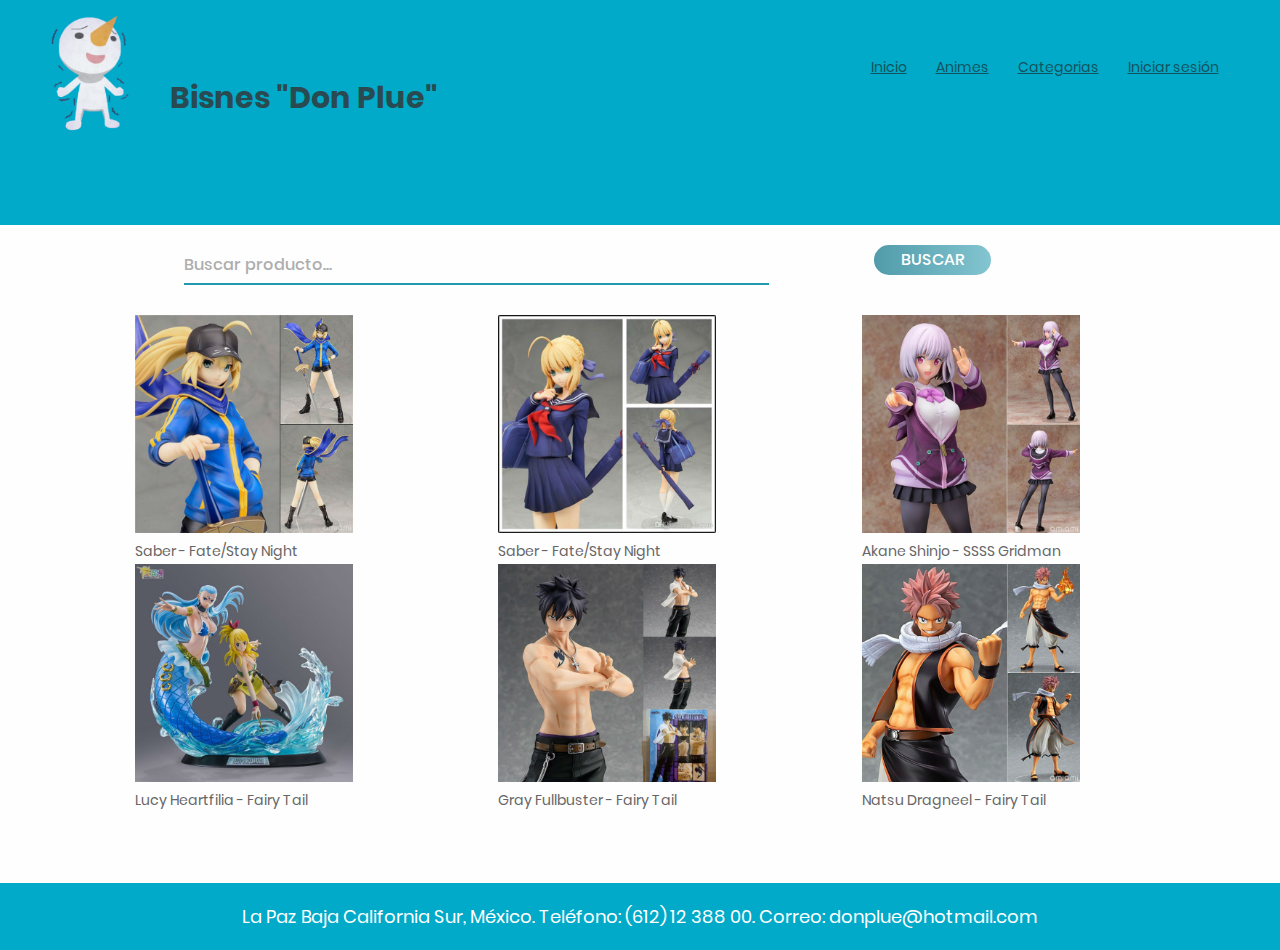
==== commit e9372b71: "Inicio 2.0" ====
--- a/Inicio/index.html
+++ b/Inicio/index.html
@@ -18,13 +18,18 @@
 			Bisnes "Don Plue"
 		</span>
 
-		<div class="flex-col-r p-r-40 inicio">
-			<span class="right-auto">
-				<a href="#">
-					Iniciar sesión
-				</a>
-			</span>
-		</div>
+		<nav class="inicio flex-col-r">
+			<ul>
+				<li><a href="#">Inicio</a></li>
+				<li><a href="#">Animes</a></li>
+				<li><a href="#">Categorias</a></li>
+				<li>
+					<a href="#">
+						Iniciar sesión
+					</a>
+				</li>
+			</ul>
+		</nav>
 	</div>
 	<main class="content">
 		<div class="container-fluid">
--- a/Inicio/css/main.css
+++ b/Inicio/css/main.css
@@ -23,6 +23,10 @@
 .fondoHeader {
   background-color: #00AAC8;
   height: 25%;
+}
+
+.menu {
+  margin: 0 50px;
 }
 
 /* footer */
@@ -33,6 +37,29 @@
   padding: 20px 0;
 }
 
+/* body */
+
+.inicio ul{
+  list-style: none;
+  font-size: 18px;
+}
+
+.inicio ul li{
+  display: inline-block;
+  margin-left: 60px;
+  font: 90% sans-serif;
+}
+
+.inicio ul li:not(first-child){
+  margin-left: 25px;
+}
+
+.inicio {
+  width: 60%;
+  position: relative;
+  bottom: 55%;
+  left: 35%;
+}
 /*------------------------------ ESTILOS ------------------------------------*/
 
 * {
@@ -166,11 +193,11 @@
 
 /* Imagenes */
 .noticia{
-  height: 50vh;
+  height: 50%;
 }
 .not{
   width: 60%;
-  height: 40vh;
+  height: 40%;
 }
 
 .row{
@@ -226,13 +253,6 @@
   bottom: 60px;
 }
 
-.inicio {
-  width: 20%;
-  position: relative;
-  bottom: 45%;
-  left: 80%;
-}
-
 
 
 /*------------------------------ INPUT ------------------------------------*/
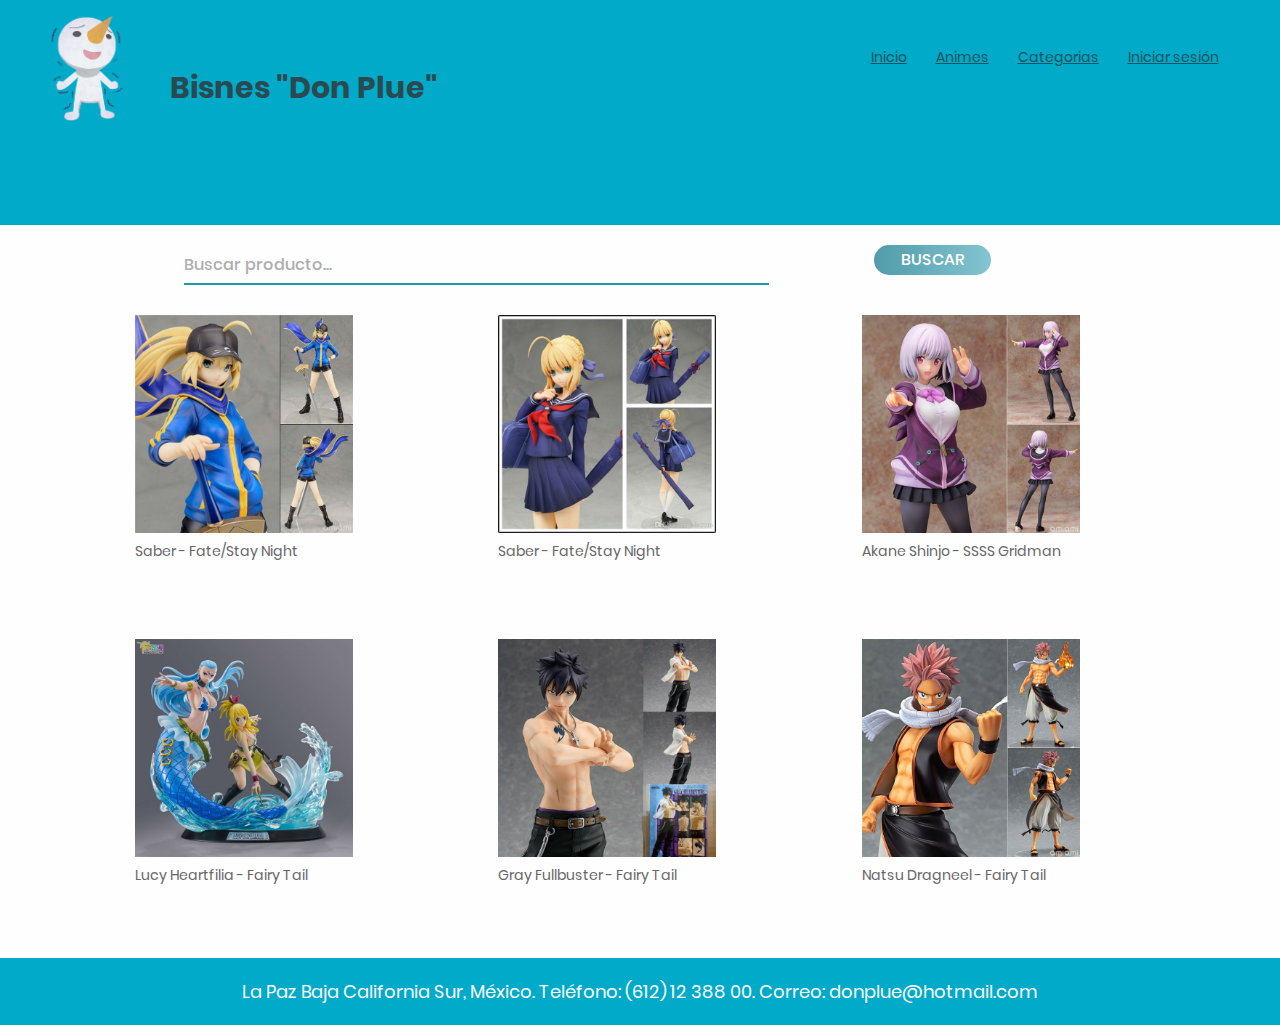
==== commit af2810b7: "Ventas" ====
--- a/Inicio/index.html
+++ b/Inicio/index.html
@@ -12,7 +12,7 @@
 </head>
 <body style="background: #FEFEFE" >	
 	<div class="fondoHeader p-l-50">
-		<img src="images/pluue.png" style="max-width:20%;width:auto;height:auto;" class="p-t-15">
+		<img src="images/pluue.png" style="max-width:6%;width:auto;height:auto;" class="p-t-15">
 
 		<span class="login100-form-title p-l-120">
 			Bisnes "Don Plue"
@@ -24,7 +24,7 @@
 				<li><a href="#">Animes</a></li>
 				<li><a href="#">Categorias</a></li>
 				<li>
-					<a href="#">
+					<a href="../Login/index.html">
 						Iniciar sesión
 					</a>
 				</li>
@@ -64,6 +64,15 @@
 					</div>
 							
 				</div>
+				<div class="separador">
+					aiuda
+				</div>
+				<div class="separador">
+					aiuda
+				</div>
+				<div class="separador">
+					aiuda
+				</div>
 
 				<div class="flex-c">
 					<div class="noticia m-l-60">
--- a/Inicio/css/main.css
+++ b/Inicio/css/main.css
@@ -202,6 +202,12 @@
 
 .row{
   display: flex;
+}
+
+.separador {
+  width: 100%
+  height: 10vh;
+  color: #FEFEFE;
 }
 
 /*------------------------------ LOGIN ------------------------------------*/
